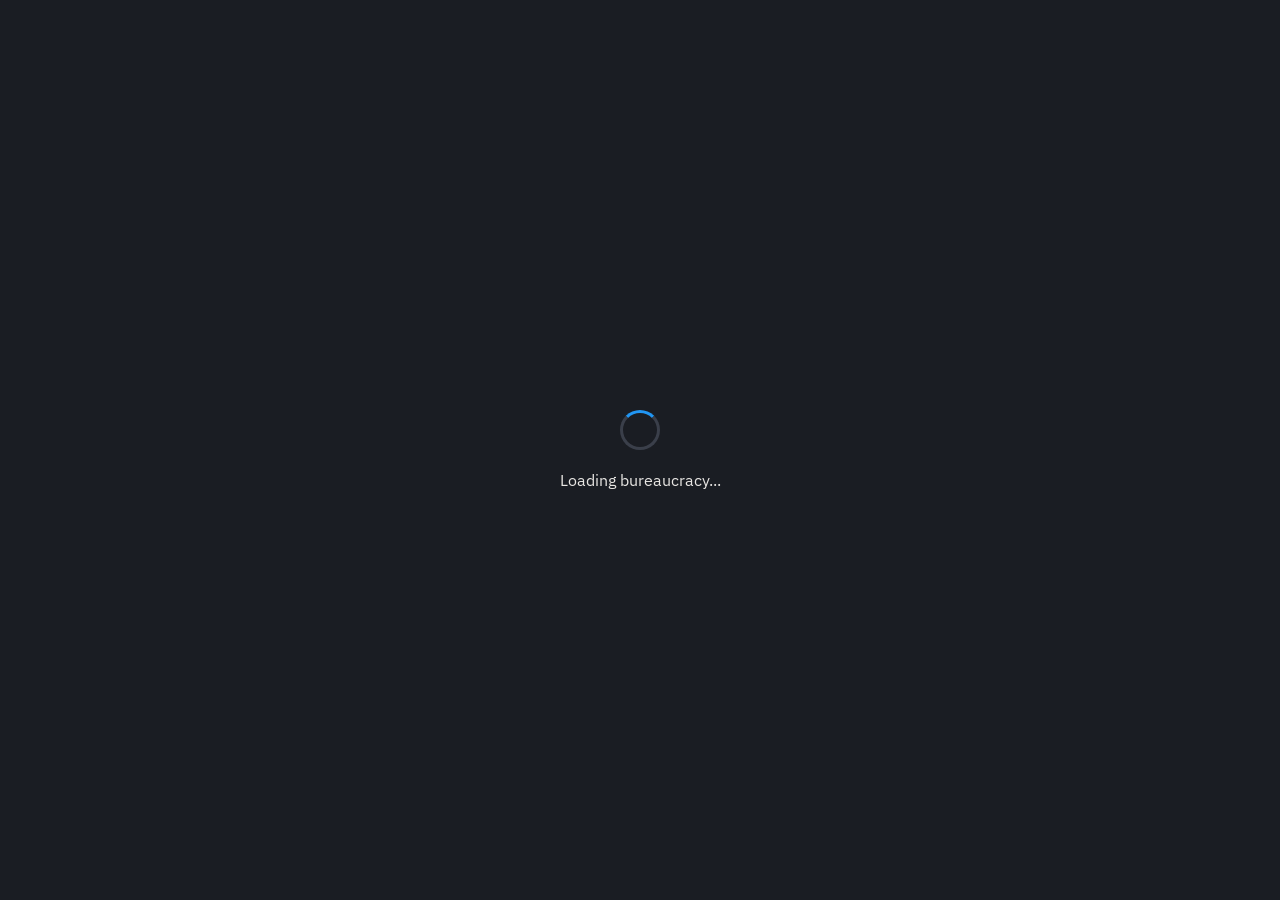
==== index.html @ ba2dfec3 "Implement playable Red Tape Simulator prototype from GDD Build the complete Early Game (DMV Frontlin" ====
<!DOCTYPE html>
<html lang="en">
<head>
  <meta charset="UTF-8">
  <meta name="viewport" content="width=device-width, initial-scale=1.0">
  <title>Red Tape Simulator - Quirky Bureaucracy Simulator</title>
  <link rel="stylesheet" href="css/styles.css">
  <link rel="icon" href="data:image/svg+xml,<svg xmlns='http://www.w3.org/2000/svg' viewBox='0 0 100 100'><text y='.9em' font-size='90'>&#128203;</text></svg>">
</head>
<body>

  <!-- LOADING SCREEN -->
  <div id="loading-screen">
    <div class="loading-spinner"></div>
    <p>Loading bureaucracy...</p>
  </div>

  <!-- MENU SCREEN -->
  <div id="menu-screen" class="hidden">
    <div class="menu-container">
      <h1 class="game-title">RED TAPE<br>SIMULATOR</h1>
      <p class="game-subtitle">A Quirky Bureaucracy Simulator</p>
      <div class="menu-buttons">
        <button id="start-shift-btn" class="btn btn-primary">Start First Shift</button>
        <button id="new-game-btn" class="btn">New Game</button>
      </div>
      <div id="menu-stats" class="hidden"></div>
    </div>
  </div>

  <!-- SHIFT START SCREEN -->
  <div id="shift-start-screen" class="hidden">
    <div style="max-width: 500px; width: 100%;">
      <div id="shift-start-content"></div>
      <button id="begin-shift-btn" class="btn btn-primary">Begin Shift</button>
    </div>
  </div>

  <!-- MAIN GAME SCREEN -->
  <div id="game-screen" class="hidden">
    <!-- HUD -->
    <div class="game-hud">
      <div class="hud-left">
        <div class="hud-item">
          <span class="label">Time</span>
          <span class="value" id="clock-display">8:00 AM</span>
        </div>
        <div class="hud-item">
          <span class="label">Queue</span>
          <span class="value" id="queue-counter">0/0</span>
        </div>
      </div>
      <div class="hud-center">
        <div class="hud-item">
          <span class="label">Shift Progress</span>
          <div class="progress-bar-container">
            <div class="progress-bar-fill" id="shift-progress" style="width: 0%"></div>
          </div>
        </div>
      </div>
      <div class="hud-right">
        <div class="hud-item">
          <span class="label">Money</span>
          <span class="value" id="money-display">$0</span>
        </div>
        <div class="hud-item" id="performance-indicator">
          <span class="label">DMV</span>
          <span class="value">Clerk</span>
        </div>
      </div>
    </div>

    <!-- Main game area -->
    <div class="game-main">
      <!-- Left: Customer -->
      <div id="customer-panel">
        <div id="customer-portrait"></div>
        <div id="customer-name"></div>
        <div id="customer-greeting"></div>
        <div id="customer-info"></div>
        <div id="queue-display"></div>
      </div>

      <!-- Center: Documents -->
      <div id="document-panel">
        <div id="document-tabs"></div>
        <div id="document-content"></div>
      </div>

      <!-- Right: Flags + Decision -->
      <div class="right-panel">
        <div id="flags-panel">
          <h3>Conditions & Flags</h3>
        </div>
        <div id="decision-panel">
          <h3>Your Decision</h3>
          <button id="approve-btn" class="btn btn-success">Approve</button>
          <button id="deny-btn" class="btn btn-danger">Deny (Select Reason)</button>
          <div id="deny-reasons"></div>
          <button id="escalate-btn" class="btn btn-warning">Escalate to Supervisor</button>
        </div>
      </div>
    </div>

    <!-- Result Overlay -->
    <div id="result-overlay" class="hidden">
      <div>
        <div id="result-content"></div>
        <button id="next-customer-btn" class="btn btn-primary">Next Customer</button>
      </div>
    </div>

    <!-- Bribe Overlay -->
    <div id="bribe-overlay" class="hidden">
      <div>
        <div id="bribe-content"></div>
        <div class="bribe-buttons">
          <button id="accept-bribe-btn" class="btn btn-warning">Accept Bribe</button>
          <button id="decline-bribe-btn" class="btn btn-success">Decline</button>
        </div>
      </div>
    </div>
  </div>

  <!-- EVENT BANNER -->
  <div id="event-banner" class="hidden">
    <span id="event-text"></span>
  </div>

  <!-- REVIEW SCREEN -->
  <div id="review-screen" class="hidden">
    <div style="max-width: 600px; width: 100%;">
      <div id="review-content"></div>
      <button id="continue-btn" class="btn btn-primary">Continue</button>
    </div>
  </div>

  <!-- NOTIFICATION AREA -->
  <div id="notification-area"></div>

  <!-- GAME SCRIPTS -->
  <script type="module">
    import { Game } from './js/game.js';
    import { UIRenderer } from './js/ui/renderer.js';

    const game = new Game();
    const ui = new UIRenderer(game);

    async function start() {
      try {
        await game.init();
        ui.init();
      } catch (err) {
        console.error('Failed to initialize game:', err);
        document.getElementById('loading-screen').innerHTML =
          `<p style="color:#f44336">Failed to load game: ${err.message}</p>`;
      }
    }

    start();
  </script>
</body>
</html>
---- css/styles.css ----
/* ============================================
   RED TAPE SIMULATOR - Game Styles
   Bureaucratic government office aesthetic
   ============================================ */

@import url('https://fonts.googleapis.com/css2?family=IBM+Plex+Mono:wght@400;500;600;700&family=IBM+Plex+Sans:wght@400;500;600;700&display=swap');

:root {
  /* Government office palette */
  --bg-primary: #1a1d23;
  --bg-secondary: #22262e;
  --bg-tertiary: #2a2f38;
  --bg-card: #2e333d;
  --bg-paper: #f5f0e8;
  --bg-paper-dark: #e8e0d0;

  --text-primary: #e8e6e3;
  --text-secondary: #a0a0a0;
  --text-dark: #2c2c2c;
  --text-muted: #666;

  --accent-green: #4CAF50;
  --accent-red: #f44336;
  --accent-yellow: #FF9800;
  --accent-blue: #2196F3;
  --accent-purple: #9C27B0;
  --accent-gold: #FFD700;

  --border: #3a3f4a;
  --border-light: #4a4f5a;

  --shadow: 0 2px 8px rgba(0, 0, 0, 0.3);
  --shadow-lg: 0 4px 16px rgba(0, 0, 0, 0.4);

  --radius: 6px;
  --radius-lg: 12px;
}

* {
  margin: 0;
  padding: 0;
  box-sizing: border-box;
}

body {
  font-family: 'IBM Plex Sans', -apple-system, sans-serif;
  background: var(--bg-primary);
  color: var(--text-primary);
  min-height: 100vh;
  overflow-x: hidden;
}

.hidden { display: none !important; }

/* ============================================
   LOADING SCREEN
   ============================================ */
#loading-screen {
  display: flex;
  align-items: center;
  justify-content: center;
  height: 100vh;
  flex-direction: column;
  gap: 20px;
}

.loading-spinner {
  width: 40px;
  height: 40px;
  border: 3px solid var(--border);
  border-top-color: var(--accent-blue);
  border-radius: 50%;
  animation: spin 0.8s linear infinite;
}

@keyframes spin { to { transform: rotate(360deg); } }

/* ============================================
   MENU SCREEN
   ============================================ */
#menu-screen {
  display: flex;
  align-items: center;
  justify-content: center;
  min-height: 100vh;
  padding: 20px;
}

.menu-container {
  text-align: center;
  max-width: 600px;
  width: 100%;
}

.game-title {
  font-family: 'IBM Plex Mono', monospace;
  font-size: 3rem;
  font-weight: 700;
  color: var(--accent-gold);
  margin-bottom: 0.5rem;
  text-shadow: 2px 2px 4px rgba(0,0,0,0.5);
  letter-spacing: -1px;
}

.game-subtitle {
  color: var(--text-secondary);
  font-size: 1.1rem;
  margin-bottom: 2rem;
}

.menu-buttons {
  display: flex;
  flex-direction: column;
  gap: 12px;
  max-width: 300px;
  margin: 0 auto 2rem;
}

.btn {
  padding: 14px 28px;
  border: 2px solid var(--border-light);
  border-radius: var(--radius);
  background: var(--bg-tertiary);
  color: var(--text-primary);
  font-family: 'IBM Plex Mono', monospace;
  font-size: 1rem;
  font-weight: 600;
  cursor: pointer;
  transition: all 0.15s ease;
  text-transform: uppercase;
  letter-spacing: 1px;
}

.btn:hover {
  background: var(--bg-card);
  border-color: var(--accent-blue);
  transform: translateY(-1px);
}

.btn-primary {
  background: var(--accent-blue);
  border-color: var(--accent-blue);
  color: white;
}

.btn-primary:hover {
  background: #1976D2;
}

.btn-danger {
  background: var(--accent-red);
  border-color: var(--accent-red);
  color: white;
}

.btn-success {
  background: var(--accent-green);
  border-color: var(--accent-green);
  color: white;
}

.btn-warning {
  background: var(--accent-yellow);
  border-color: var(--accent-yellow);
  color: var(--text-dark);
}

.btn-sm {
  padding: 8px 16px;
  font-size: 0.8rem;
}

.stat-grid {
  display: grid;
  grid-template-columns: repeat(auto-fit, minmax(140px, 1fr));
  gap: 12px;
  text-align: left;
}

.stat-item {
  background: var(--bg-tertiary);
  padding: 12px;
  border-radius: var(--radius);
  border: 1px solid var(--border);
}

.stat-label {
  display: block;
  font-size: 0.75rem;
  color: var(--text-secondary);
  text-transform: uppercase;
  letter-spacing: 1px;
}

.stat-value {
  display: block;
  font-size: 1.3rem;
  font-weight: 700;
  font-family: 'IBM Plex Mono', monospace;
  margin-top: 4px;
}

#menu-stats {
  margin-top: 2rem;
}

/* ============================================
   SHIFT START SCREEN
   ============================================ */
#shift-start-screen {
  display: flex;
  align-items: center;
  justify-content: center;
  min-height: 100vh;
  padding: 20px;
}

.shift-briefing {
  max-width: 500px;
  width: 100%;
  text-align: left;
}

.shift-briefing h2 {
  font-family: 'IBM Plex Mono', monospace;
  font-size: 2rem;
  color: var(--accent-gold);
  margin-bottom: 1.5rem;
  text-align: center;
}

.briefing-details {
  background: var(--bg-card);
  padding: 20px;
  border-radius: var(--radius);
  border: 1px solid var(--border);
  margin-bottom: 1.5rem;
}

.briefing-details p {
  margin-bottom: 8px;
  font-size: 1rem;
}

.supervisor-type {
  font-style: italic;
  color: var(--text-secondary);
  font-size: 0.9rem !important;
}

.shift-tips {
  background: var(--bg-tertiary);
  padding: 16px 20px;
  border-radius: var(--radius);
  border-left: 3px solid var(--accent-yellow);
  margin-bottom: 1.5rem;
}

.shift-tips h3 {
  font-size: 0.9rem;
  color: var(--accent-yellow);
  margin-bottom: 8px;
}

.shift-tips ul {
  padding-left: 20px;
  font-size: 0.9rem;
  color: var(--text-secondary);
}

.shift-tips li { margin-bottom: 4px; }

#begin-shift-btn {
  width: 100%;
  font-size: 1.1rem;
  padding: 16px;
}

/* ============================================
   GAME SCREEN - MAIN LAYOUT
   ============================================ */
#game-screen {
  display: grid;
  grid-template-rows: auto 1fr;
  min-height: 100vh;
}

/* HUD */
.game-hud {
  display: flex;
  align-items: center;
  justify-content: space-between;
  padding: 10px 20px;
  background: var(--bg-secondary);
  border-bottom: 2px solid var(--border);
  position: sticky;
  top: 0;
  z-index: 100;
}

.hud-left, .hud-center, .hud-right {
  display: flex;
  align-items: center;
  gap: 16px;
}

.hud-item {
  font-family: 'IBM Plex Mono', monospace;
  font-size: 0.85rem;
}

.hud-item .label {
  color: var(--text-secondary);
  font-size: 0.7rem;
  text-transform: uppercase;
  letter-spacing: 1px;
}

.hud-item .value {
  font-weight: 700;
  font-size: 1rem;
}

.progress-bar-container {
  width: 200px;
  height: 8px;
  background: var(--bg-tertiary);
  border-radius: 4px;
  overflow: hidden;
}

.progress-bar-fill {
  height: 100%;
  background: linear-gradient(90deg, var(--accent-blue), var(--accent-green));
  transition: width 0.5s ease;
}

/* Main game area */
.game-main {
  display: grid;
  grid-template-columns: 350px 1fr 280px;
  gap: 0;
  height: calc(100vh - 52px);
  overflow: hidden;
}

/* ============================================
   LEFT PANEL - CUSTOMER
   ============================================ */
#customer-panel {
  background: var(--bg-secondary);
  border-right: 1px solid var(--border);
  padding: 20px;
  overflow-y: auto;
}

/* Pixel portrait */
.pixel-portrait {
  width: 120px;
  height: 140px;
  margin: 0 auto 16px;
  position: relative;
  image-rendering: pixelated;
}

.portrait-body {
  position: absolute;
  bottom: 0;
  left: 50%;
  transform: translateX(-50%);
  width: 70px;
  height: 50px;
  background: var(--accent-blue);
  border-radius: 8px 8px 0 0;
}

.portrait-head {
  position: absolute;
  bottom: 45px;
  left: 50%;
  transform: translateX(-50%);
  width: 50px;
  height: 55px;
  background: var(--skin-color, #FFDAB9);
  border-radius: 10px;
}

.portrait-hair {
  position: absolute;
  bottom: 80px;
  left: 50%;
  transform: translateX(-50%);
  background: var(--hair-color, #6B4226);
}

.portrait-hair-short { width: 52px; height: 20px; border-radius: 10px 10px 0 0; }
.portrait-hair-long { width: 56px; height: 35px; border-radius: 10px 10px 2px 2px; }
.portrait-hair-buzz { width: 50px; height: 12px; border-radius: 8px 8px 0 0; }
.portrait-hair-curly { width: 58px; height: 28px; border-radius: 14px; }
.portrait-hair-bald { width: 0; height: 0; }
.portrait-hair-ponytail {
  width: 52px; height: 20px; border-radius: 10px 10px 0 0;
}
.portrait-hair-ponytail::after {
  content: '';
  position: absolute;
  right: -8px;
  top: 10px;
  width: 12px;
  height: 30px;
  background: inherit;
  border-radius: 0 0 6px 6px;
}
.portrait-hair-mohawk { width: 16px; height: 30px; border-radius: 4px; }
.portrait-hair-braids {
  width: 56px; height: 20px; border-radius: 10px 10px 0 0;
}

.portrait-eyes {
  position: absolute;
  bottom: 68px;
  left: 50%;
  transform: translateX(-50%);
  width: 30px;
  height: 6px;
  display: flex;
  gap: 10px;
}

.portrait-eyes::before, .portrait-eyes::after {
  content: '';
  width: 8px;
  height: 8px;
  background: #2c2c2c;
  border-radius: 50%;
}

.portrait-glasses {
  position: absolute;
  bottom: 65px;
  left: 50%;
  transform: translateX(-50%);
  width: 40px;
  height: 14px;
  border: 2px solid #555;
  border-radius: 4px;
}

.portrait-hat {
  position: absolute;
  bottom: 95px;
  left: 50%;
  transform: translateX(-50%);
  width: 60px;
  height: 12px;
  background: #444;
  border-radius: 2px;
}

.portrait-hat::after {
  content: '';
  position: absolute;
  bottom: 100%;
  left: 50%;
  transform: translateX(-50%);
  width: 36px;
  height: 18px;
  background: #444;
  border-radius: 6px 6px 0 0;
}

.portrait-facial-hair {
  position: absolute;
  bottom: 52px;
  left: 50%;
  transform: translateX(-50%);
}

.portrait-fh-stubble { width: 24px; height: 8px; background: var(--hair-color); opacity: 0.3; border-radius: 2px; }
.portrait-fh-beard { width: 30px; height: 18px; background: var(--hair-color); border-radius: 0 0 10px 10px; }
.portrait-fh-mustache { width: 24px; height: 6px; background: var(--hair-color); border-radius: 0 0 4px 4px; bottom: 60px; }
.portrait-fh-goatee { width: 16px; height: 14px; background: var(--hair-color); border-radius: 0 0 8px 8px; }

#customer-name {
  text-align: center;
  margin-bottom: 12px;
}

#customer-name .name {
  display: block;
  font-size: 1.2rem;
  font-weight: 700;
  font-family: 'IBM Plex Mono', monospace;
}

.archetype-badge {
  display: inline-block;
  padding: 2px 10px;
  border-radius: 12px;
  font-size: 0.7rem;
  text-transform: uppercase;
  letter-spacing: 1px;
  background: var(--bg-tertiary);
  border: 1px solid var(--border);
  margin-top: 4px;
}

.archetype-badge.karen { background: #f44336; color: white; }
.archetype-badge.shady_applicant { background: #9C27B0; color: white; }
.archetype-badge.teen_driver { background: #2196F3; color: white; }
.archetype-badge.elderly_driver { background: #607D8B; color: white; }
.archetype-badge.overprepared { background: #4CAF50; color: white; }
.archetype-badge.charming_manipulator { background: #E91E63; color: white; }
.archetype-badge.conspiracy_theorist { background: #795548; color: white; }

.speech-bubble {
  background: var(--bg-card);
  border-radius: var(--radius);
  padding: 12px 16px;
  margin-bottom: 16px;
  position: relative;
  border: 1px solid var(--border);
  font-style: italic;
  color: var(--text-secondary);
  line-height: 1.4;
}

.info-grid {
  display: flex;
  flex-direction: column;
  gap: 8px;
}

.info-item {
  display: flex;
  justify-content: space-between;
  font-size: 0.85rem;
  padding: 4px 0;
  border-bottom: 1px solid var(--border);
}

.info-item .label {
  color: var(--text-secondary);
  text-transform: uppercase;
  font-size: 0.75rem;
  letter-spacing: 0.5px;
}

.info-item .value.highlight {
  color: var(--accent-gold);
  font-weight: 600;
}

.info-item.returning {
  color: var(--accent-yellow);
  font-weight: 600;
  border-bottom: none;
  padding-top: 8px;
}

.patience-bar {
  display: inline-block;
  width: 80px;
  height: 10px;
  background: var(--bg-primary);
  border-radius: 5px;
  overflow: hidden;
  vertical-align: middle;
}

.patience-fill {
  height: 100%;
  border-radius: 5px;
  transition: width 0.3s ease;
}

/* Queue display */
#queue-display {
  margin-top: 16px;
  padding-top: 16px;
  border-top: 1px solid var(--border);
}

/* ============================================
   CENTER PANEL - DOCUMENTS
   ============================================ */
#document-panel {
  background: var(--bg-primary);
  display: flex;
  flex-direction: column;
  overflow: hidden;
}

#document-tabs {
  display: flex;
  gap: 2px;
  padding: 8px 12px;
  background: var(--bg-secondary);
  border-bottom: 2px solid var(--border);
  overflow-x: auto;
  flex-shrink: 0;
}

.doc-tab {
  padding: 8px 14px;
  background: var(--bg-tertiary);
  border: 1px solid var(--border);
  border-radius: var(--radius) var(--radius) 0 0;
  color: var(--text-secondary);
  font-family: 'IBM Plex Mono', monospace;
  font-size: 0.75rem;
  cursor: pointer;
  transition: all 0.15s;
  white-space: nowrap;
  display: flex;
  align-items: center;
  gap: 6px;
}

.doc-tab:hover { background: var(--bg-card); color: var(--text-primary); }

.doc-tab.active {
  background: var(--bg-primary);
  color: var(--text-primary);
  border-bottom-color: var(--bg-primary);
  font-weight: 600;
}

.doc-tab.has-issue {
  border-top: 2px solid var(--accent-yellow);
}

.tab-icon { font-size: 0.9rem; }

#document-content {
  flex: 1;
  overflow-y: auto;
  padding: 20px;
}

/* Document detail styles */
.doc-detail {
  background: var(--bg-paper);
  color: var(--text-dark);
  border-radius: var(--radius);
  padding: 20px;
  box-shadow: var(--shadow);
  font-family: 'IBM Plex Mono', monospace;
  font-size: 0.85rem;
}

.doc-header {
  display: flex;
  justify-content: space-between;
  align-items: center;
  margin-bottom: 16px;
  padding-bottom: 12px;
  border-bottom: 2px solid #ddd;
}

.doc-header h4 {
  font-size: 1.1rem;
}

.doc-status {
  padding: 4px 12px;
  border-radius: 4px;
  font-size: 0.75rem;
  font-weight: 700;
  text-transform: uppercase;
  letter-spacing: 1px;
}

.status-valid { background: #c8e6c9; color: #2e7d32; }
.status-expired { background: #ffccbc; color: #bf360c; }
.status-forged { background: #f8bbd0; color: #880e4f; }
.status-issue { background: #fff9c4; color: #f57f17; }

.doc-fields {
  display: flex;
  flex-direction: column;
  gap: 8px;
}

.doc-field {
  display: flex;
  justify-content: space-between;
  align-items: center;
  padding: 6px 0;
  border-bottom: 1px dashed #ccc;
}

.field-label {
  font-weight: 600;
  color: #555;
  min-width: 120px;
}

.field-value {
  text-align: right;
  flex: 1;
}

.field-error {
  background: #fff3e0;
  padding: 6px 8px;
  border-radius: 3px;
  border-left: 3px solid var(--accent-yellow);
}

.error-indicator {
  color: var(--accent-red);
  font-size: 1.1rem;
  margin-left: 8px;
}

.forgery-hints {
  margin-top: 16px;
  padding: 12px;
  background: #fce4ec;
  border-radius: var(--radius);
  border: 1px dashed #e91e63;
}

.forgery-hints h5 {
  color: #880e4f;
  margin-bottom: 8px;
}

.forgery-hint {
  color: #c62828;
  font-size: 0.8rem;
  margin-bottom: 4px;
}

.doc-missing {
  text-align: center;
  padding: 40px 20px;
  color: var(--accent-red);
  font-family: 'IBM Plex Mono', monospace;
  font-size: 1.2rem;
  font-weight: 700;
}

.missing-stamp {
  font-size: 2rem;
  color: var(--accent-red);
  border: 4px solid var(--accent-red);
  display: inline-block;
  padding: 10px 20px;
  transform: rotate(-5deg);
  margin-bottom: 12px;
  opacity: 0.8;
}

.system-records {
  background: var(--bg-card);
  color: var(--text-primary);
  padding: 20px;
  border-radius: var(--radius);
}

.system-records h4 {
  font-family: 'IBM Plex Mono', monospace;
  margin-bottom: 12px;
  color: var(--accent-blue);
}

.record-grid {
  display: flex;
  flex-direction: column;
  gap: 6px;
  margin-bottom: 16px;
}

.record-grid .label {
  color: var(--text-secondary);
  font-size: 0.8rem;
}

.system-flags h4 {
  color: var(--accent-yellow);
  margin-bottom: 8px;
}

.flag-item {
  display: flex;
  align-items: center;
  gap: 10px;
  padding: 8px 12px;
  margin-bottom: 6px;
  border-radius: var(--radius);
  font-size: 0.8rem;
}

.flag-item.flag-high { background: rgba(244, 67, 54, 0.15); border-left: 3px solid var(--accent-red); }
.flag-item.flag-med { background: rgba(255, 152, 0, 0.15); border-left: 3px solid var(--accent-yellow); }
.flag-item.flag-low { background: rgba(33, 150, 243, 0.15); border-left: 3px solid var(--accent-blue); }

.flag-icon { font-weight: 700; }
.flag-id { font-weight: 600; font-family: 'IBM Plex Mono', monospace; }
.flag-detail { color: var(--text-secondary); font-size: 0.75rem; }

.no-flags { color: var(--text-secondary); font-style: italic; padding: 12px; }

/* ============================================
   RIGHT PANEL - FLAGS + DECISION
   ============================================ */
.right-panel {
  background: var(--bg-secondary);
  border-left: 1px solid var(--border);
  display: flex;
  flex-direction: column;
  overflow-y: auto;
}

#flags-panel {
  padding: 16px;
  border-bottom: 1px solid var(--border);
  flex-shrink: 0;
}

#flags-panel h3 {
  font-size: 0.85rem;
  color: var(--text-secondary);
  text-transform: uppercase;
  letter-spacing: 1px;
  margin-bottom: 12px;
}

.condition-item {
  display: flex;
  gap: 10px;
  padding: 10px;
  margin-bottom: 8px;
  border-radius: var(--radius);
  font-size: 0.8rem;
}

.condition-item.condition-high { background: rgba(244, 67, 54, 0.1); border: 1px solid rgba(244, 67, 54, 0.3); }
.condition-item.condition-med { background: rgba(255, 152, 0, 0.1); border: 1px solid rgba(255, 152, 0, 0.3); }
.condition-item.condition-low { background: rgba(33, 150, 243, 0.1); border: 1px solid rgba(33, 150, 243, 0.3); }

.condition-icon { font-size: 1.2rem; }
.condition-detail strong { display: block; margin-bottom: 4px; }
.condition-detail p { color: var(--text-secondary); font-size: 0.75rem; }

.blocks-badge {
  display: inline-block;
  background: var(--accent-red);
  color: white;
  padding: 2px 8px;
  border-radius: 3px;
  font-size: 0.65rem;
  font-weight: 700;
  margin-top: 4px;
}

/* Decision panel */
#decision-panel {
  padding: 16px;
  flex: 1;
  display: flex;
  flex-direction: column;
  justify-content: flex-end;
  gap: 8px;
}

#decision-panel h3 {
  font-size: 0.85rem;
  color: var(--text-secondary);
  text-transform: uppercase;
  letter-spacing: 1px;
  margin-bottom: 8px;
}

#approve-btn {
  width: 100%;
  background: var(--accent-green);
  border-color: var(--accent-green);
  color: white;
  font-size: 1rem;
  padding: 14px;
}

#approve-btn:hover { background: #388E3C; }

#deny-btn {
  width: 100%;
  background: var(--accent-red);
  border-color: var(--accent-red);
  color: white;
}

#deny-btn:hover { background: #D32F2F; }

#escalate-btn {
  width: 100%;
  background: var(--accent-yellow);
  border-color: var(--accent-yellow);
  color: var(--text-dark);
}

#escalate-btn:hover { background: #F57C00; }

#deny-reasons {
  display: none;
  flex-direction: column;
  gap: 4px;
  margin-top: 4px;
  padding: 8px;
  background: var(--bg-tertiary);
  border-radius: var(--radius);
  border: 1px solid var(--border);
}

#deny-reasons.expanded { display: flex; }

.deny-reason-btn {
  padding: 8px 12px;
  background: var(--bg-card);
  border: 1px solid var(--border);
  border-radius: 4px;
  color: var(--text-primary);
  font-size: 0.75rem;
  font-family: 'IBM Plex Mono', monospace;
  cursor: pointer;
  text-align: left;
  transition: all 0.1s;
}

.deny-reason-btn:hover {
  background: var(--accent-red);
  color: white;
  border-color: var(--accent-red);
}

/* ============================================
   OVERLAYS
   ============================================ */
#result-overlay, #bribe-overlay {
  position: fixed;
  top: 0;
  left: 0;
  right: 0;
  bottom: 0;
  background: rgba(0, 0, 0, 0.75);
  display: flex;
  align-items: center;
  justify-content: center;
  z-index: 200;
  padding: 20px;
}

#result-overlay.hidden, #bribe-overlay.hidden { display: none; }

.result-card, .bribe-card {
  background: var(--bg-card);
  border-radius: var(--radius-lg);
  padding: 30px;
  max-width: 450px;
  width: 100%;
  text-align: center;
  box-shadow: var(--shadow-lg);
}

.result-icon {
  font-size: 3rem;
  margin-bottom: 12px;
}

.result-card.correct .result-icon { color: var(--accent-green); }
.result-card.incorrect .result-icon { color: var(--accent-red); }

.result-action {
  font-size: 1.1rem;
  margin-bottom: 12px;
}

.result-sentiment {
  margin-bottom: 12px;
}

.sentiment-value {
  font-weight: 700;
  text-transform: uppercase;
  padding: 2px 10px;
  border-radius: 4px;
}

.sentiment-happy { color: var(--accent-green); }
.sentiment-neutral { color: var(--accent-blue); }
.sentiment-annoyed { color: var(--accent-yellow); }
.sentiment-angry { color: var(--accent-red); }
.sentiment-insulted { color: var(--accent-purple); }

.reaction-bubble {
  background: var(--bg-tertiary);
  border-radius: var(--radius);
  padding: 12px 16px;
  margin: 16px 0;
  font-style: italic;
  color: var(--text-secondary);
}

.correct-action {
  background: rgba(244, 67, 54, 0.1);
  border: 1px solid rgba(244, 67, 54, 0.3);
  border-radius: var(--radius);
  padding: 12px;
  margin: 12px 0;
  text-align: left;
  font-size: 0.85rem;
}

.correct-action p { color: var(--text-secondary); margin-top: 4px; }

.result-meta {
  display: flex;
  justify-content: space-between;
  font-size: 0.8rem;
  color: var(--text-secondary);
  margin-top: 16px;
  padding-top: 12px;
  border-top: 1px solid var(--border);
}

.bribe-result {
  font-weight: 700;
  padding: 4px 12px;
  border-radius: 4px;
  margin-bottom: 12px;
  display: inline-block;
}

.bribe-accepted { background: rgba(255, 152, 0, 0.2); color: var(--accent-yellow); }
.bribe-declined { background: rgba(76, 175, 80, 0.2); color: var(--accent-green); }

/* Bribe overlay */
.bribe-icon { font-size: 3rem; margin-bottom: 12px; }
.bribe-dialogue { font-style: italic; color: var(--text-secondary); margin-bottom: 12px; }
.bribe-amount { font-size: 1.5rem; font-weight: 700; color: var(--accent-gold); margin-bottom: 12px; }
.bribe-warning { font-size: 0.8rem; color: var(--accent-red); margin-bottom: 20px; }

.bribe-buttons {
  display: flex;
  gap: 12px;
}

.bribe-buttons .btn { flex: 1; }

#next-customer-btn {
  width: 100%;
  margin-top: 16px;
}

/* ============================================
   EVENT BANNER
   ============================================ */
#event-banner {
  position: fixed;
  top: 60px;
  left: 50%;
  transform: translateX(-50%);
  background: var(--accent-yellow);
  color: var(--text-dark);
  padding: 12px 24px;
  border-radius: var(--radius);
  z-index: 300;
  box-shadow: var(--shadow-lg);
  font-family: 'IBM Plex Mono', monospace;
  font-size: 0.9rem;
  max-width: 600px;
  text-align: center;
}

#event-banner.hidden { display: none; }

.animate-in {
  animation: slideDown 0.3s ease-out;
}

@keyframes slideDown {
  from { transform: translateX(-50%) translateY(-100%); opacity: 0; }
  to { transform: translateX(-50%) translateY(0); opacity: 1; }
}

/* ============================================
   REVIEW SCREEN
   ============================================ */
#review-screen {
  display: flex;
  align-items: center;
  justify-content: center;
  min-height: 100vh;
  padding: 20px;
}

.review-card {
  max-width: 600px;
  width: 100%;
  text-align: center;
}

.review-card h2 {
  font-family: 'IBM Plex Mono', monospace;
  font-size: 1.8rem;
  color: var(--accent-gold);
  margin-bottom: 1.5rem;
}

.score-display {
  display: flex;
  align-items: center;
  justify-content: center;
  gap: 16px;
  margin-bottom: 2rem;
}

.score-grade {
  font-family: 'IBM Plex Mono', monospace;
  font-size: 4rem;
  font-weight: 700;
  text-shadow: 0 0 20px currentColor;
}

.score-number {
  font-family: 'IBM Plex Mono', monospace;
  font-size: 2rem;
  color: var(--text-secondary);
}

.supervisor-comment {
  display: flex;
  align-items: flex-start;
  gap: 12px;
  text-align: left;
  background: var(--bg-card);
  border-radius: var(--radius);
  padding: 16px;
  margin-bottom: 1.5rem;
}

.supervisor-avatar {
  font-size: 2rem;
  flex-shrink: 0;
}

.comment-bubble p.commenter {
  font-weight: 600;
  color: var(--accent-blue);
  font-size: 0.85rem;
  margin-bottom: 4px;
}

.comment-bubble p:last-child {
  color: var(--text-secondary);
  font-style: italic;
}

.review-details, .shift-stats, .consequences-section, .career-stats, .events-section, .achievements-section {
  text-align: left;
  margin-bottom: 1.5rem;
}

.review-details h3, .shift-stats h3, .consequences-section h3, .career-stats h3, .events-section h3, .achievements-section h3 {
  font-size: 0.85rem;
  color: var(--text-secondary);
  text-transform: uppercase;
  letter-spacing: 1px;
  margin-bottom: 12px;
}

.detail-grid {
  display: flex;
  flex-direction: column;
  gap: 6px;
}

.detail-item {
  padding: 8px 12px;
  background: var(--bg-tertiary);
  border-radius: 4px;
  font-size: 0.85rem;
  font-family: 'IBM Plex Mono', monospace;
}

.consequence {
  padding: 10px;
  background: var(--bg-tertiary);
  border-radius: var(--radius);
  margin-bottom: 8px;
  font-size: 0.85rem;
  border-left: 3px solid var(--accent-yellow);
}

.event-item {
  padding: 10px;
  background: var(--bg-tertiary);
  border-radius: var(--radius);
  margin-bottom: 8px;
}

.event-time {
  font-family: 'IBM Plex Mono', monospace;
  font-size: 0.75rem;
  color: var(--text-secondary);
}

.event-name {
  font-weight: 600;
  margin-left: 8px;
}

.event-item p {
  font-size: 0.8rem;
  color: var(--text-secondary);
  margin-top: 4px;
}

.achievement-item {
  display: flex;
  align-items: center;
  gap: 10px;
  padding: 12px;
  background: rgba(255, 215, 0, 0.1);
  border: 1px solid rgba(255, 215, 0, 0.3);
  border-radius: var(--radius);
  margin-bottom: 8px;
}

.achievement-icon { font-size: 1.5rem; }
.achievement-name { font-weight: 600; color: var(--accent-gold); }

#continue-btn {
  width: 100%;
  font-size: 1.1rem;
  padding: 16px;
  margin-top: 1rem;
}

/* ============================================
   NOTIFICATIONS
   ============================================ */
#notification-area {
  position: fixed;
  top: 60px;
  right: 20px;
  z-index: 250;
  display: flex;
  flex-direction: column;
  gap: 8px;
}

.notification {
  padding: 12px 20px;
  border-radius: var(--radius);
  font-size: 0.85rem;
  box-shadow: var(--shadow);
  animation: fadeIn 0.3s ease;
}

.notification-info { background: var(--accent-blue); color: white; }
.notification-success { background: var(--accent-green); color: white; }
.notification-warning { background: var(--accent-yellow); color: var(--text-dark); }
.notification-error { background: var(--accent-red); color: white; }

@keyframes fadeIn {
  from { opacity: 0; transform: translateX(20px); }
  to { opacity: 1; transform: translateX(0); }
}

/* ============================================
   RESPONSIVE
   ============================================ */
@media (max-width: 1200px) {
  .game-main {
    grid-template-columns: 280px 1fr 240px;
  }
}

@media (max-width: 900px) {
  .game-main {
    grid-template-columns: 1fr;
    grid-template-rows: auto auto auto;
    height: auto;
    overflow-y: auto;
  }

  #customer-panel {
    border-right: none;
    border-bottom: 1px solid var(--border);
  }

  .right-panel {
    border-left: none;
    border-top: 1px solid var(--border);
  }

  .game-title { font-size: 2rem; }
}

/* ============================================
   SCROLLBAR
   ============================================ */
::-webkit-scrollbar { width: 8px; }
::-webkit-scrollbar-track { background: var(--bg-primary); }
::-webkit-scrollbar-thumb { background: var(--border-light); border-radius: 4px; }
::-webkit-scrollbar-thumb:hover { background: var(--text-secondary); }
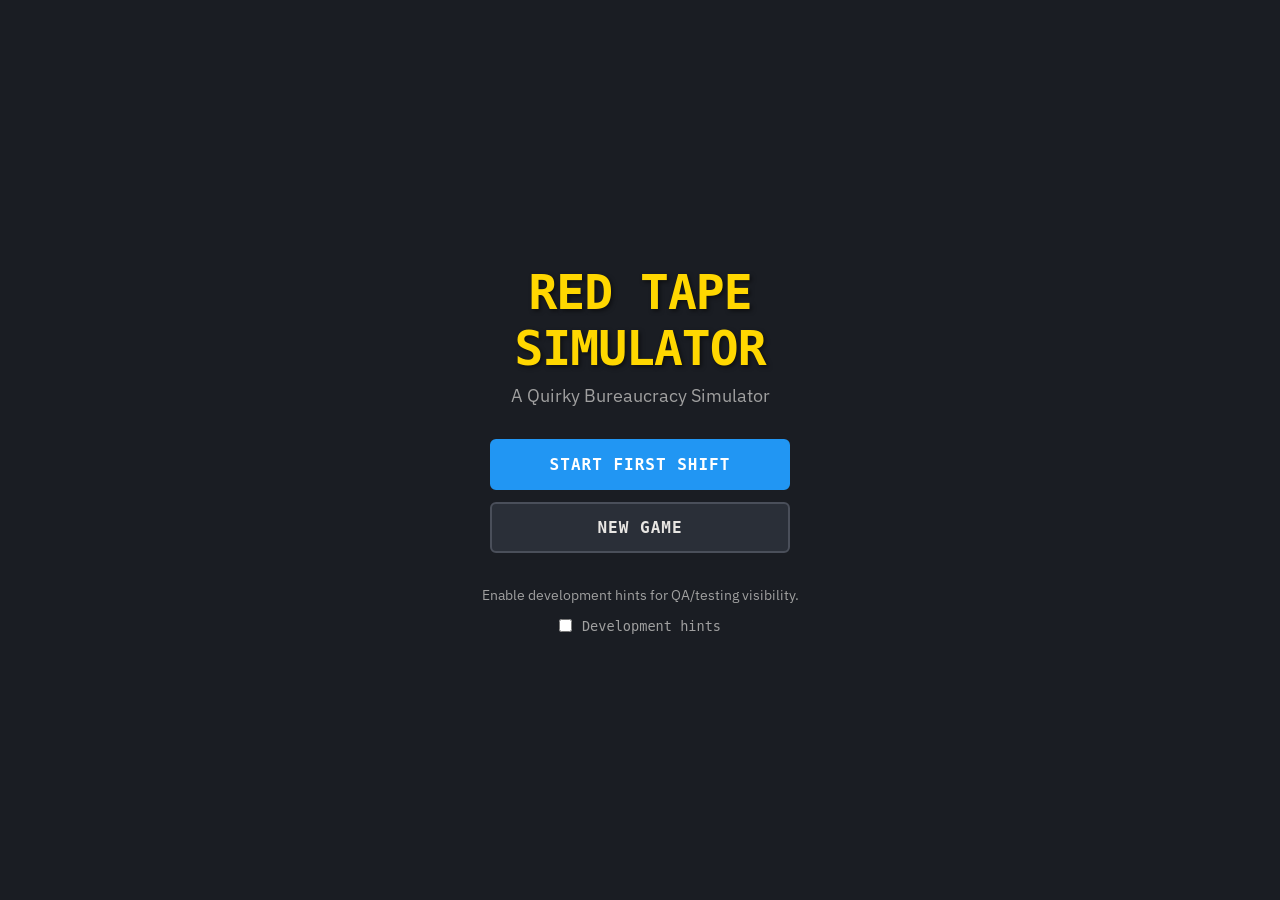
==== commit 7a6867b7: "Implement DMVDeskUI interactions with draggable papers, handbook paging, and stamp workflow" ====
--- a/index.html
+++ b/index.html
@@ -71,7 +71,7 @@
     </div>
 
     <!-- Main game area -->
-    <div class="game-main">
+    <div class="game-main" id="DMVDeskUI">
       <!-- Left: Customer -->
       <div id="customer-panel">
         <div id="customer-portrait"></div>
@@ -100,6 +100,14 @@
           <button id="escalate-btn" class="btn btn-warning">Escalate to Supervisor</button>
         </div>
       </div>
+    </div>
+
+
+
+    <!-- Customer across desk strip -->
+    <div id="customer-desk-strip">
+      <div id="desk-customer-avatar" aria-label="Customer avatar placeholder"></div>
+      <div id="desk-customer-chat"></div>
     </div>
 
     <!-- Result Overlay -->
--- a/css/styles.css
+++ b/css/styles.css
@@ -204,6 +204,26 @@
   margin-top: 2rem;
 }
 
+.menu-note {
+  margin-top: 8px;
+  color: var(--text-secondary);
+  font-size: 0.9rem;
+}
+
+.dev-mode-toggle {
+  display: inline-flex;
+  align-items: center;
+  gap: 10px;
+  margin-top: 14px;
+  font-family: 'IBM Plex Mono', monospace;
+  font-size: 0.85rem;
+  color: var(--text-secondary);
+}
+
+.dev-mode-toggle input {
+  accent-color: var(--accent-blue);
+}
+
 /* ============================================
    SHIFT START SCREEN
    ============================================ */
@@ -338,7 +358,7 @@
 /* Main game area */
 .game-main {
   display: grid;
-  grid-template-columns: 350px 1fr 280px;
+  grid-template-columns: 320px minmax(520px, 1fr) 360px;
   gap: 0;
   height: calc(100vh - 52px);
   overflow: hidden;
@@ -531,31 +551,50 @@
   gap: 8px;
 }
 
-.info-item {
-  display: flex;
-  justify-content: space-between;
-  font-size: 0.85rem;
-  padding: 4px 0;
-  border-bottom: 1px solid var(--border);
-}
-
-.info-item .label {
-  color: var(--text-secondary);
+.mission-card {
+  background: var(--bg-card);
+  border: 1px solid var(--border);
+  border-left: 3px solid var(--accent-gold);
+  border-radius: var(--radius);
+  padding: 10px 12px;
+  font-size: 0.86rem;
+}
+
+.mission-card summary {
+  cursor: pointer;
+  font-size: 0.78rem;
   text-transform: uppercase;
-  font-size: 0.75rem;
-  letter-spacing: 0.5px;
-}
-
-.info-item .value.highlight {
+  letter-spacing: 0.9px;
   color: var(--accent-gold);
-  font-weight: 600;
-}
-
-.info-item.returning {
-  color: var(--accent-yellow);
-  font-weight: 600;
-  border-bottom: none;
-  padding-top: 8px;
+  font-weight: 700;
+}
+
+.mission-body {
+  margin-top: 10px;
+  display: grid;
+  gap: 8px;
+}
+
+.mission-secondary {
+  color: var(--text-secondary);
+  font-style: italic;
+}
+
+.dev-diagnostics {
+  margin-top: 10px;
+  border: 1px dashed var(--border);
+  border-radius: var(--radius);
+  padding: 10px;
+  background: rgba(33, 150, 243, 0.08);
+  font-size: 0.78rem;
+}
+
+.dev-diagnostics h4 {
+  margin-bottom: 6px;
+  text-transform: uppercase;
+  letter-spacing: 0.8px;
+  color: var(--accent-blue);
+  font-size: 0.72rem;
 }
 
 .patience-bar {
@@ -579,6 +618,52 @@
   margin-top: 16px;
   padding-top: 16px;
   border-top: 1px solid var(--border);
+  max-height: 48vh;
+  overflow-y: auto;
+}
+
+
+.terminal-screen {
+  background: #051807;
+  border: 1px solid #14a126;
+  color: #63ff84;
+  box-shadow: inset 0 0 0 1px rgba(99, 255, 132, 0.12), 0 0 22px rgba(20, 161, 38, 0.18);
+  font-family: 'IBM Plex Mono', monospace;
+}
+
+.terminal-screen h4,
+.terminal-screen .label,
+.terminal-screen .no-flags {
+  color: #7eff99;
+}
+
+.record-checkbox-list {
+  display: grid;
+  gap: 6px;
+}
+
+.record-checkbox-item {
+  display: flex;
+  align-items: center;
+  gap: 8px;
+  font-size: 0.76rem;
+  padding: 4px 0;
+}
+
+.record-checkbox-item input {
+  accent-color: #6dff8b;
+}
+
+.record-checkbox-item.is-checked span {
+  text-decoration: line-through;
+  opacity: 0.75;
+}
+
+.dev-only-grid {
+  opacity: 0.7;
+  border: 1px dashed rgba(126, 255, 153, 0.35);
+  padding: 8px;
+  border-radius: 4px;
 }
 
 /* ============================================
@@ -592,45 +677,30 @@
 }
 
 #document-tabs {
-  display: flex;
-  gap: 2px;
-  padding: 8px 12px;
+  padding: 10px 14px;
   background: var(--bg-secondary);
   border-bottom: 2px solid var(--border);
-  overflow-x: auto;
   flex-shrink: 0;
 }
 
-.doc-tab {
-  padding: 8px 14px;
-  background: var(--bg-tertiary);
-  border: 1px solid var(--border);
-  border-radius: var(--radius) var(--radius) 0 0;
-  color: var(--text-secondary);
-  font-family: 'IBM Plex Mono', monospace;
-  font-size: 0.75rem;
-  cursor: pointer;
-  transition: all 0.15s;
-  white-space: nowrap;
-  display: flex;
-  align-items: center;
-  gap: 6px;
-}
-
-.doc-tab:hover { background: var(--bg-card); color: var(--text-primary); }
-
-.doc-tab.active {
-  background: var(--bg-primary);
+.paperwork-header {
+  display: flex;
+  flex-direction: column;
+  gap: 2px;
+}
+
+.paperwork-title {
+  font-family: 'IBM Plex Mono', monospace;
+  text-transform: uppercase;
+  letter-spacing: 1px;
+  font-size: 0.78rem;
   color: var(--text-primary);
-  border-bottom-color: var(--bg-primary);
-  font-weight: 600;
-}
-
-.doc-tab.has-issue {
-  border-top: 2px solid var(--accent-yellow);
-}
-
-.tab-icon { font-size: 0.9rem; }
+}
+
+.paperwork-subtitle {
+  font-size: 0.72rem;
+  color: var(--text-secondary);
+}
 
 #document-content {
   flex: 1;
@@ -638,6 +708,38 @@
   padding: 20px;
 }
 
+
+.paper-stack {
+  display: flex;
+  flex-direction: column;
+  gap: 16px;
+  padding: 8px 6px 18px;
+}
+
+.paper-sheet {
+  position: relative;
+  transform: rotate(var(--sheet-tilt, 0deg));
+  z-index: calc(100 + var(--sheet-layer, 0));
+  transition: transform 0.15s ease, box-shadow 0.15s ease;
+}
+
+.paper-sheet:hover {
+  transform: rotate(0deg) translateY(-2px);
+}
+
+.paper-sheet .doc-detail {
+  box-shadow: 0 10px 18px rgba(0, 0, 0, 0.28);
+  border: 1px solid #d8d8d8;
+}
+
+.paper-stack-empty {
+  background: rgba(255, 255, 255, 0.05);
+  border: 1px dashed var(--border);
+  border-radius: var(--radius);
+  padding: 20px;
+  color: var(--text-secondary);
+}
+
 /* Document detail styles */
 .doc-detail {
   background: var(--bg-paper);
@@ -647,6 +749,88 @@
   box-shadow: var(--shadow);
   font-family: 'IBM Plex Mono', monospace;
   font-size: 0.85rem;
+}
+
+
+.doc-drivers-license {
+  background: linear-gradient(145deg, #d8e5f5, #edf4fb);
+  border: 1px solid #9db2cc;
+}
+
+.license-topbar {
+  display: flex;
+  justify-content: space-between;
+  align-items: center;
+  font-weight: 700;
+  color: #19395a;
+  margin-bottom: 10px;
+}
+
+.license-body {
+  display: grid;
+  grid-template-columns: 96px 1fr;
+  gap: 12px;
+  position: relative;
+}
+
+.license-photo {
+  border: 1px solid #7f96b3;
+  background: #fff;
+  height: 108px;
+  overflow: hidden;
+}
+
+.license-photo img {
+  width: 100%;
+  height: 100%;
+  object-fit: cover;
+}
+
+.license-fields {
+  display: grid;
+  grid-template-columns: 1fr 1fr;
+  gap: 6px 10px;
+  font-size: 0.72rem;
+}
+
+.license-fields span {
+  display: block;
+  color: #335b7e;
+  font-size: 0.63rem;
+}
+
+.license-fields strong {
+  color: #1b2f43;
+  font-size: 0.76rem;
+}
+
+.license-seal {
+  position: absolute;
+  right: 6px;
+  bottom: 4px;
+  border: 2px solid #5a7898;
+  color: #4b6784;
+  border-radius: 999px;
+  padding: 3px 9px;
+  font-size: 0.58rem;
+  letter-spacing: 0.5px;
+  transform: rotate(-12deg);
+}
+
+.license-seal.tampered {
+  border-color: #b64646;
+  color: #b64646;
+  box-shadow: 0 0 0 2px rgba(182, 70, 70, 0.2);
+}
+
+.tampered-seal {
+  margin-top: 10px;
+  display: inline-block;
+  border: 2px dashed #b71c1c;
+  color: #b71c1c;
+  padding: 4px 10px;
+  font-weight: 700;
+  transform: rotate(-7deg);
 }
 
 .doc-header {
@@ -675,6 +859,8 @@
 .status-expired { background: #ffccbc; color: #bf360c; }
 .status-forged { background: #f8bbd0; color: #880e4f; }
 .status-issue { background: #fff9c4; color: #f57f17; }
+.status-review { background: #e3f2fd; color: #1565c0; }
+.status-received { background: #eceff1; color: #37474f; }
 
 .doc-fields {
   display: flex;
@@ -753,6 +939,22 @@
   opacity: 0.8;
 }
 
+.doc-review-note {
+  border: 1px solid #cfd8dc;
+}
+
+.doc-placeholder {
+  display: grid;
+  gap: 10px;
+  color: #263238;
+  line-height: 1.4;
+}
+
+.doc-subtle {
+  color: #546e7a;
+  font-style: italic;
+}
+
 .system-records {
   background: var(--bg-card);
   color: var(--text-primary);
@@ -766,6 +968,49 @@
   color: var(--accent-blue);
 }
 
+.employee-manual h5 {
+  margin: 14px 0 8px;
+  color: var(--text-primary);
+  font-size: 0.95rem;
+}
+
+.manual-table-wrap {
+  overflow-x: auto;
+  border: 1px solid var(--border);
+  border-radius: var(--radius);
+}
+
+.manual-table {
+  width: 100%;
+  border-collapse: collapse;
+  font-size: 0.78rem;
+}
+
+.manual-table th,
+.manual-table td {
+  padding: 8px 10px;
+  border-bottom: 1px solid var(--border);
+  text-align: left;
+  vertical-align: top;
+}
+
+.manual-table th {
+  background: var(--bg-tertiary);
+  color: var(--text-secondary);
+  text-transform: uppercase;
+  letter-spacing: 0.6px;
+}
+
+.manual-table .active-request {
+  background: rgba(76, 175, 80, 0.12);
+}
+
+.employee-manual ul {
+  margin-left: 18px;
+  display: grid;
+  gap: 6px;
+}
+
 .record-grid {
   display: flex;
   flex-direction: column;
@@ -776,6 +1021,36 @@
 .record-grid .label {
   color: var(--text-secondary);
   font-size: 0.8rem;
+}
+
+
+.record-checklist {
+  margin-top: 12px;
+  border-top: 1px solid var(--border);
+  padding-top: 10px;
+}
+
+.record-check-item {
+  display: flex;
+  justify-content: space-between;
+  gap: 8px;
+  font-size: 0.78rem;
+  padding: 4px 0;
+  border-bottom: 1px dashed rgba(255, 255, 255, 0.08);
+}
+
+.record-check-status {
+  font-family: 'IBM Plex Mono', monospace;
+  font-size: 0.7rem;
+  text-transform: uppercase;
+  letter-spacing: 0.6px;
+}
+
+.record-check-status.provided { color: #81c784; }
+.record-check-status.missing { color: #ef9a9a; }
+
+.compact-flags .flag-item {
+  padding: 6px 8px;
 }
 
 .system-flags h4 {
@@ -826,6 +1101,71 @@
   text-transform: uppercase;
   letter-spacing: 1px;
   margin-bottom: 12px;
+}
+
+
+.manual-panel {
+  margin-bottom: 14px;
+}
+
+
+.manual-toggle {
+  width: 100%;
+  margin-bottom: 8px;
+  padding: 8px 10px;
+  border: 1px solid #8b6a3d;
+  background: linear-gradient(180deg, #caa36d, #9f7a46);
+  color: #2e1e10;
+  font-family: 'IBM Plex Mono', monospace;
+  font-size: 0.75rem;
+  border-radius: 6px;
+  cursor: pointer;
+}
+
+.manual-panel.open .system-records {
+  background: #f0e4cd;
+  color: #2e2012;
+  border: 1px solid #967347;
+  box-shadow: inset 0 0 0 1px rgba(255, 255, 255, 0.3);
+}
+
+.manual-panel.open .system-records h4,
+.manual-panel.open .system-records h5,
+.manual-panel.open .system-records p,
+.manual-panel.open .system-records li,
+.manual-panel.open .system-records th,
+.manual-panel.open .system-records td {
+  color: #2f2113;
+}
+
+.manual-book-cover {
+  border: 1px solid #8b6a3d;
+  border-radius: 8px;
+  background: repeating-linear-gradient(90deg, #8f693c 0, #8f693c 10px, #7f5a30 10px, #7f5a30 20px);
+  color: #f3e7d3;
+  padding: 14px;
+  font-family: 'IBM Plex Mono', monospace;
+  text-align: center;
+}
+
+.manual-panel .system-records {
+  padding: 14px;
+  background: rgba(255, 255, 255, 0.03);
+  border: 1px solid var(--border);
+}
+
+.manual-panel .manual-table {
+  font-size: 0.72rem;
+}
+
+.manual-panel .manual-table td,
+.manual-panel .manual-table th {
+  padding: 6px 7px;
+}
+
+.conditions-panel {
+  border-top: 1px solid var(--border);
+  padding-top: 10px;
 }
 
 .condition-item {
@@ -1307,3 +1647,242 @@
 ::-webkit-scrollbar-track { background: var(--bg-primary); }
 ::-webkit-scrollbar-thumb { background: var(--border-light); border-radius: 4px; }
 ::-webkit-scrollbar-thumb:hover { background: var(--text-secondary); }
+
+
+/* Desk-model refinements */
+#customer-portrait { display: none; }
+
+.terminal-log {
+  background: #020;
+  border: 1px solid #0a3;
+  color: #72ff8a;
+  font-family: 'IBM Plex Mono', monospace;
+}
+
+.customer-across-desk {
+  margin-top: 8px;
+  padding: 8px 10px;
+  border-radius: 6px;
+  background: rgba(255,255,255,0.06);
+  border: 1px solid var(--border);
+  font-size: 0.78rem;
+  color: var(--text-secondary);
+}
+
+.application-form {
+  border: 2px solid #d0c6b2;
+  background: linear-gradient(180deg, #f9f3e8, #f3ebdc);
+}
+
+.application-sheet .doc-detail {
+  border-left: 4px solid #607d8b;
+}
+
+.application-note {
+  margin-top: 10px;
+  font-size: 0.74rem;
+  color: #5c5142;
+  font-style: italic;
+}
+
+.doc-sheet {
+  transform-origin: 20% 10%;
+}
+
+.doc-proofOfResidence .doc-detail,
+.doc-insuranceProof .doc-detail,
+.doc-registrationCard .doc-detail,
+.doc-titleDocument .doc-detail {
+  background-image: repeating-linear-gradient(0deg, rgba(0,0,0,0.015) 0px, rgba(0,0,0,0.015) 1px, transparent 1px, transparent 23px);
+}
+
+#handbook-overlay {
+  position: fixed;
+  inset: 0;
+  background: rgba(10, 10, 10, 0.72);
+  z-index: 400;
+  display: flex;
+  align-items: center;
+  justify-content: center;
+  padding: 24px;
+}
+
+#handbook-overlay.hidden {
+  display: none;
+}
+
+.handbook-shell {
+  width: min(980px, 95vw);
+  max-height: 90vh;
+  overflow: auto;
+  background: linear-gradient(90deg, #f1e4ce 49.2%, #c6ad84 50%, #f1e4ce 50.8%);
+  border: 2px solid #8e6f44;
+  border-radius: 10px;
+  padding: 18px;
+  box-shadow: 0 12px 30px rgba(0, 0, 0, 0.45);
+}
+
+.handbook-shell #handbook-content .system-records {
+  background: transparent;
+  border: none;
+  box-shadow: none;
+}
+
+.handbook-shell .manual-table-wrap {
+  background: rgba(255,255,255,0.35);
+}
+
+.handbook-shelf {
+  margin-bottom: 10px;
+}
+
+/* Rubber-stamp style decision controls */
+#approve-btn, #deny-btn, #escalate-btn {
+  font-family: 'IBM Plex Mono', monospace;
+  text-transform: uppercase;
+  letter-spacing: 1.4px;
+  border-width: 2px;
+}
+
+#approve-btn { transform: rotate(-1deg); }
+#deny-btn { transform: rotate(1.2deg); }
+#escalate-btn { transform: rotate(-0.6deg); }
+
+
+/* DMVDeskUI scene-specific layout */
+#DMVDeskUI {
+  position: relative;
+}
+
+#customer-desk-strip {
+  position: absolute;
+  left: 50%;
+  bottom: 8px;
+  transform: translateX(-50%);
+  width: min(760px, 76%);
+  display: flex;
+  align-items: center;
+  gap: 14px;
+  padding: 10px 14px;
+  border-radius: 10px;
+  border: 1px solid var(--border);
+  background: rgba(0, 0, 0, 0.28);
+  z-index: 12;
+}
+
+#desk-customer-avatar {
+  width: 56px;
+  height: 56px;
+  border-radius: 50%;
+  background: linear-gradient(180deg, #4f6d89, #2b3f54);
+  color: #fff;
+  display: grid;
+  place-items: center;
+  font-family: 'IBM Plex Mono', monospace;
+  font-weight: 700;
+}
+
+#desk-customer-chat {
+  flex: 1;
+  background: rgba(255,255,255,0.1);
+  border: 1px solid rgba(255,255,255,0.16);
+  border-radius: 8px;
+  padding: 8px 10px;
+  font-style: italic;
+  color: #e6ecf2;
+}
+
+.handbook-toolbar {
+  display: flex;
+  justify-content: space-between;
+  align-items: center;
+  margin-bottom: 10px;
+  gap: 12px;
+}
+
+.handbook-nav {
+  display: flex;
+  align-items: center;
+  gap: 8px;
+}
+
+#handbook-page-indicator {
+  font-family: 'IBM Plex Mono', monospace;
+  font-size: 0.75rem;
+  color: #3d2a18;
+  min-width: 74px;
+  text-align: center;
+}
+
+.handbook-page {
+  min-height: 55vh;
+}
+
+.desk-surface {
+  position: relative;
+  height: 100%;
+}
+
+.paper-stack {
+  position: relative;
+  height: 100%;
+}
+
+.paper-sheet {
+  position: absolute;
+  max-width: 360px;
+  width: min(42vw, 360px);
+}
+
+.paper-sheet.drag-active {
+  cursor: grabbing;
+  box-shadow: 0 14px 24px rgba(0,0,0,0.4);
+}
+
+.stamp-tray {
+  border: 1px dashed var(--border);
+  border-radius: 8px;
+  padding: 10px;
+  margin-bottom: 10px;
+  display: grid;
+  grid-template-columns: 1fr 1fr 1fr;
+  gap: 8px;
+}
+
+.stamp-token {
+  text-align: center;
+  padding: 10px 6px;
+  border: 2px solid;
+  border-radius: 6px;
+  font-family: 'IBM Plex Mono', monospace;
+  font-size: 0.72rem;
+  letter-spacing: 1px;
+  cursor: grab;
+  user-select: none;
+}
+
+.stamp-token.dragging-stamp {
+  filter: brightness(1.15);
+  box-shadow: 0 0 0 2px rgba(255,255,255,0.3);
+}
+
+.stamp-approve { color: #2e7d32; border-color: #2e7d32; background: rgba(76,175,80,0.12); }
+.stamp-deny { color: #b71c1c; border-color: #b71c1c; background: rgba(244,67,54,0.12); }
+.stamp-escalate { color: #ef6c00; border-color: #ef6c00; background: rgba(255,152,0,0.12); }
+
+.stamp-help {
+  grid-column: 1 / -1;
+  font-size: 0.7rem;
+  color: var(--text-secondary);
+  margin-top: 2px;
+}
+
+/* Aspect ratio tuning */
+@media (max-aspect-ratio: 4/3) {
+  .paper-sheet { width: min(47vw, 340px); }
+  #customer-desk-strip { width: min(760px, 90%); }
+}
+
+@media (min-aspect-ratio: 16/9) {
+  .paper-sheet { width: min(34vw, 390px); }
+}
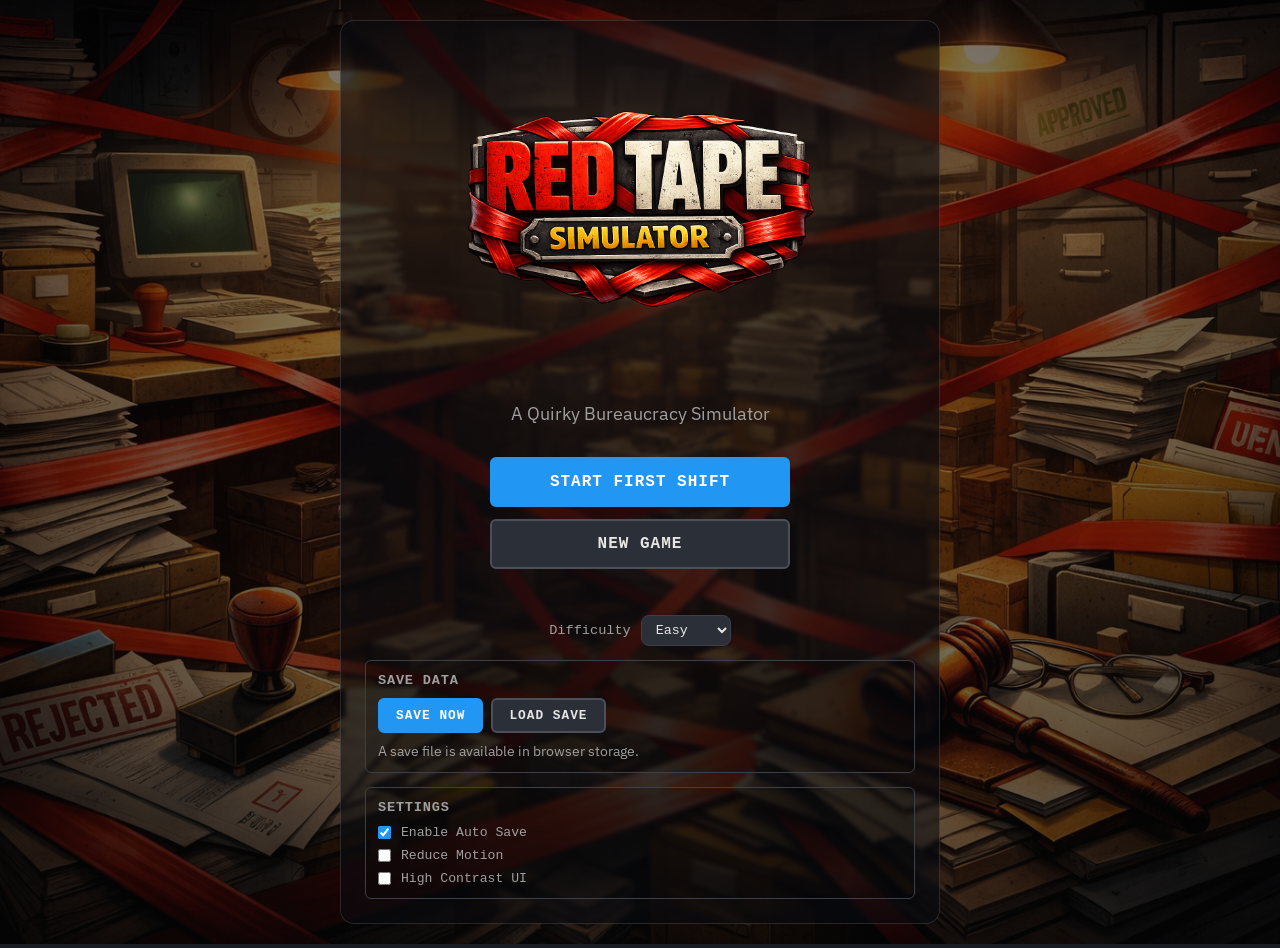
==== commit 7f5aa8c7: "Baseline commit – current working Red Tape Simulator implementation Includes DMV terminal, document " ====
--- a/index.html
+++ b/index.html
@@ -18,7 +18,7 @@
   <!-- MENU SCREEN -->
   <div id="menu-screen" class="hidden">
     <div class="menu-container">
-      <h1 class="game-title">RED TAPE<br>SIMULATOR</h1>
+      <img src="assets/Red Tape Simulator Title.png" alt="Red Tape Simulator title" class="menu-title-art" onerror="this.style.display='none'">
       <p class="game-subtitle">A Quirky Bureaucracy Simulator</p>
       <div class="menu-buttons">
         <button id="start-shift-btn" class="btn btn-primary">Start First Shift</button>
@@ -30,7 +30,7 @@
 
   <!-- SHIFT START SCREEN -->
   <div id="shift-start-screen" class="hidden">
-    <div style="max-width: 500px; width: 100%;">
+    <div class="shift-start-container">
       <div id="shift-start-content"></div>
       <button id="begin-shift-btn" class="btn btn-primary">Begin Shift</button>
     </div>
@@ -72,15 +72,6 @@
 
     <!-- Main game area -->
     <div class="game-main" id="DMVDeskUI">
-      <!-- Left: Customer -->
-      <div id="customer-panel">
-        <div id="customer-portrait"></div>
-        <div id="customer-name"></div>
-        <div id="customer-greeting"></div>
-        <div id="customer-info"></div>
-        <div id="queue-display"></div>
-      </div>
-
       <!-- Center: Documents -->
       <div id="document-panel">
         <div id="document-tabs"></div>
@@ -95,7 +86,7 @@
         <div id="decision-panel">
           <h3>Your Decision</h3>
           <button id="approve-btn" class="btn btn-success">Approve</button>
-          <button id="deny-btn" class="btn btn-danger">Deny (Select Reason)</button>
+          <button id="deny-btn" class="btn btn-danger">Deny</button>
           <div id="deny-reasons"></div>
           <button id="escalate-btn" class="btn btn-warning">Escalate to Supervisor</button>
         </div>
@@ -125,6 +116,26 @@
         <div class="bribe-buttons">
           <button id="accept-bribe-btn" class="btn btn-warning">Accept Bribe</button>
           <button id="decline-bribe-btn" class="btn btn-success">Decline</button>
+        </div>
+      </div>
+    </div>
+
+    <!-- Document Request Decision Overlay -->
+    <div id="doc-request-overlay" class="hidden">
+      <div>
+        <div id="doc-request-content"></div>
+        <div id="doc-request-actions" class="doc-request-actions"></div>
+      </div>
+    </div>
+
+    <!-- Deny Reason Overlay -->
+    <div id="deny-reason-overlay" class="hidden">
+      <div class="deny-reason-card">
+        <h3>Select Denial Reason</h3>
+        <p>Choose the policy reason before applying the DENY stamp.</p>
+        <div id="deny-reason-list" class="deny-reason-list"></div>
+        <div class="deny-reason-actions">
+          <button id="cancel-deny-reason-btn" type="button" class="btn">Cancel</button>
         </div>
       </div>
     </div>
--- a/css/styles.css
+++ b/css/styles.css
@@ -50,6 +50,29 @@
   overflow-x: hidden;
 }
 
+body.reduced-motion *,
+body.reduced-motion *::before,
+body.reduced-motion *::after {
+  animation-duration: 0.01ms !important;
+  animation-iteration-count: 1 !important;
+  transition-duration: 0.01ms !important;
+  scroll-behavior: auto !important;
+}
+
+body.high-contrast {
+  --bg-primary: #05070a;
+  --bg-secondary: #0b1118;
+  --bg-tertiary: #111a24;
+  --bg-card: #182535;
+  --text-primary: #f5f9ff;
+  --text-secondary: #c8ddf4;
+  --border: #2f5f93;
+  --border-light: #5b9bdd;
+  --accent-blue: #59a8ff;
+  --accent-green: #2dd77e;
+  --accent-yellow: #ffc857;
+}
+
 .hidden { display: none !important; }
 
 /* ============================================
@@ -84,12 +107,39 @@
   justify-content: center;
   min-height: 100vh;
   padding: 20px;
+  position: relative;
+  background:
+    linear-gradient(rgba(10, 10, 10, 0.35), rgba(10, 10, 10, 0.55)),
+    url('../assets/Red Tape Simulator Background Art.png') center/cover no-repeat;
+}
+
+#menu-screen::after {
+  content: '';
+  position: absolute;
+  inset: 0;
+  background: radial-gradient(circle at center, rgba(0, 0, 0, 0) 10%, rgba(0, 0, 0, 0.42) 100%);
+  pointer-events: none;
 }
 
 .menu-container {
   text-align: center;
   max-width: 600px;
   width: 100%;
+  position: relative;
+  z-index: 1;
+  margin-top: 0;
+  background: rgba(10, 12, 16, 0.56);
+  border: 1px solid rgba(255,255,255,0.12);
+  border-radius: 14px;
+  backdrop-filter: blur(2px);
+  padding: 24px;
+}
+
+.menu-title-art {
+  display: block;
+  width: min(100%, 520px);
+  height: auto;
+  margin: 0 auto 10px;
 }
 
 .game-title {
@@ -210,6 +260,7 @@
   font-size: 0.9rem;
 }
 
+.menu-select,
 .dev-mode-toggle {
   display: inline-flex;
   align-items: center;
@@ -220,7 +271,64 @@
   color: var(--text-secondary);
 }
 
+.menu-select select,
 .dev-mode-toggle input {
+  accent-color: var(--accent-blue);
+}
+
+.menu-select select {
+  background: var(--bg-tertiary);
+  color: var(--text-primary);
+  border: 1px solid var(--border);
+  border-radius: 8px;
+  padding: 6px 10px;
+  font-family: 'IBM Plex Mono', monospace;
+}
+
+.menu-section {
+  margin-top: 14px;
+  padding: 12px;
+  border: 1px solid var(--border);
+  border-radius: var(--radius);
+  background: rgba(0, 0, 0, 0.18);
+  text-align: left;
+}
+
+.menu-section h4 {
+  font-family: 'IBM Plex Mono', monospace;
+  font-size: 0.85rem;
+  text-transform: uppercase;
+  letter-spacing: 0.8px;
+  color: var(--text-secondary);
+  margin-bottom: 10px;
+}
+
+.menu-action-row {
+  display: flex;
+  gap: 8px;
+  flex-wrap: wrap;
+}
+
+.menu-action-row .btn[disabled] {
+  opacity: 0.5;
+  cursor: not-allowed;
+}
+
+.menu-checkbox {
+  display: flex;
+  align-items: center;
+  gap: 10px;
+  margin-bottom: 8px;
+  font-family: 'IBM Plex Mono', monospace;
+  font-size: 0.82rem;
+  color: var(--text-secondary);
+}
+
+.menu-checkbox:last-child {
+  margin-bottom: 0;
+}
+
+.menu-checkbox input {
   accent-color: var(--accent-blue);
 }
 
@@ -233,6 +341,30 @@
   justify-content: center;
   min-height: 100vh;
   padding: 20px;
+  position: relative;
+  background:
+    linear-gradient(rgba(10, 10, 10, 0.35), rgba(10, 10, 10, 0.55)),
+    url('../assets/Red Tape Simulator Background Art.png') center/cover no-repeat;
+}
+
+#shift-start-screen::after {
+  content: '';
+  position: absolute;
+  inset: 0;
+  background: radial-gradient(circle at center, rgba(0, 0, 0, 0) 10%, rgba(0, 0, 0, 0.42) 100%);
+  pointer-events: none;
+}
+
+.shift-start-container {
+  max-width: 500px;
+  width: 100%;
+  position: relative;
+  z-index: 1;
+  background: rgba(10, 12, 16, 0.56);
+  border: 1px solid rgba(255, 255, 255, 0.12);
+  border-radius: 14px;
+  backdrop-filter: blur(2px);
+  padding: 24px;
 }
 
 .shift-briefing {
@@ -358,7 +490,7 @@
 /* Main game area */
 .game-main {
   display: grid;
-  grid-template-columns: 320px minmax(520px, 1fr) 360px;
+  grid-template-columns: minmax(700px, 1fr) 360px;
   gap: 0;
   height: calc(100vh - 52px);
   overflow: hidden;
@@ -466,6 +598,13 @@
   border-radius: 4px;
 }
 
+
+#desk-customer-avatar .atlas-photo {
+  width: 100%;
+  height: 100%;
+  display: block;
+  background-repeat: no-repeat;
+}
 .portrait-hat {
   position: absolute;
   bottom: 95px;
@@ -624,17 +763,101 @@
 
 
 .terminal-screen {
-  background: #051807;
-  border: 1px solid #14a126;
-  color: #63ff84;
-  box-shadow: inset 0 0 0 1px rgba(99, 255, 132, 0.12), 0 0 22px rgba(20, 161, 38, 0.18);
-  font-family: 'IBM Plex Mono', monospace;
-}
-
-.terminal-screen h4,
+  position: relative;
+  background: radial-gradient(circle at 20% 0%, rgba(18, 66, 34, 0.45), transparent 40%), #031106;
+  border: 1px solid #1ea33d;
+  color: #7dffa1;
+  box-shadow: inset 0 0 0 1px rgba(125, 255, 161, 0.16), 0 0 24px rgba(30, 163, 61, 0.2);
+  font-family: 'IBM Plex Mono', monospace;
+  text-shadow: 0 0 4px rgba(125, 255, 161, 0.15);
+  padding: 10px;
+}
+
+.terminal-screen::before {
+  content: '';
+  position: absolute;
+  inset: 0;
+  background: repeating-linear-gradient(
+    to bottom,
+    rgba(150, 255, 180, 0.055),
+    rgba(150, 255, 180, 0.055) 1px,
+    transparent 1px,
+    transparent 3px
+  );
+  pointer-events: none;
+  opacity: 0.35;
+}
+
+.terminal-screen > * {
+  position: relative;
+  z-index: 1;
+}
+
+.terminal-screen h4 {
+  color: #9effb9;
+  letter-spacing: 0.5px;
+  margin: 0 0 8px;
+  text-transform: uppercase;
+  font-size: 0.78rem;
+}
+
 .terminal-screen .label,
-.terminal-screen .no-flags {
-  color: #7eff99;
+.terminal-screen .no-flags,
+.terminal-screen .record-check-item,
+.terminal-screen .record-checkbox-item {
+  color: #84ffa8;
+}
+
+.terminal-screen .record-grid,
+.terminal-screen .record-checklist,
+.terminal-screen .system-flags {
+  border: 1px solid rgba(130, 255, 168, 0.2);
+  border-radius: 6px;
+  background: rgba(3, 22, 11, 0.55);
+  padding: 8px;
+  margin-bottom: 8px;
+}
+
+.terminal-screen .record-check-status.provided {
+  color: #8dffb0;
+}
+
+.terminal-screen .record-check-status.missing {
+  color: #ffd37d;
+}
+
+.terminal-header-line {
+  display: flex;
+  justify-content: space-between;
+  align-items: center;
+}
+
+.as400-output {
+  margin-bottom: 8px;
+  border: 1px solid rgba(130, 255, 168, 0.2);
+  background: rgba(3, 22, 11, 0.45);
+  padding: 8px;
+}
+
+.terminal-keys {
+  display: grid;
+  grid-template-columns: repeat(3, minmax(0, 1fr));
+  gap: 6px;
+}
+
+.terminal-key {
+  background: rgba(2, 18, 8, 0.7);
+  border: 1px solid rgba(130, 255, 168, 0.2);
+  color: #84ffa8;
+  font-family: 'IBM Plex Mono', monospace;
+  font-size: 0.68rem;
+  padding: 6px 4px;
+  cursor: pointer;
+  text-transform: uppercase;
+}
+
+.terminal-key:hover {
+  background: rgba(20, 64, 31, 0.85);
 }
 
 .record-checkbox-list {
@@ -768,7 +991,7 @@
 
 .license-body {
   display: grid;
-  grid-template-columns: 96px 1fr;
+  grid-template-columns: 88px 1fr;
   gap: 12px;
   position: relative;
 }
@@ -776,7 +999,9 @@
 .license-photo {
   border: 1px solid #7f96b3;
   background: #fff;
-  height: 108px;
+  width: 88px;
+  height: 110px;
+  justify-self: start;
   overflow: hidden;
 }
 
@@ -784,6 +1009,2036 @@
   width: 100%;
   height: 100%;
   object-fit: cover;
+}
+
+.workspace-license-card {
+  --license-art-image: url('../assets/License Background.png');
+  font-family: 'Rajdhani', 'IBM Plex Sans', sans-serif;
+  background:
+    linear-gradient(138deg, rgba(242, 248, 255, 0.98) 0%, rgba(224, 236, 248, 0.96) 100%),
+    repeating-linear-gradient(0deg, rgba(16, 54, 92, 0.045) 0 2px, rgba(16, 54, 92, 0) 2px 8px);
+  border: 1px solid #86a0bd;
+  border-radius: 9px;
+  padding: 7px 9px;
+  color: #12283a;
+  box-shadow: 0 8px 14px rgba(16, 38, 61, 0.22);
+  position: relative;
+  overflow: hidden;
+}
+
+.workspace-license-card.with-background-art {
+  background-image:
+    linear-gradient(0deg, rgba(246, 237, 216, 0.18), rgba(246, 237, 216, 0.18)),
+    var(--license-art-image),
+    linear-gradient(138deg, rgba(242, 248, 255, 0.98) 0%, rgba(224, 236, 248, 0.96) 100%);
+  background-size: 100% 100%, 108% 108%, cover;
+  background-position: center center, center center, center center;
+  background-repeat: no-repeat, no-repeat, no-repeat;
+  border-color: #7c715e;
+}
+
+.workspace-license-card.with-background-art::before {
+  content: '';
+  position: absolute;
+  inset: 0;
+  background: linear-gradient(180deg, rgba(255, 247, 230, 0.58) 0%, rgba(252, 245, 231, 0.5) 58%, rgba(243, 233, 210, 0.64) 100%);
+  pointer-events: none;
+  z-index: 0;
+}
+
+.workspace-license-card.with-background-art::after {
+  content: '';
+  position: absolute;
+  inset: 0;
+  background: radial-gradient(circle at 22% 18%, rgba(145, 125, 85, 0.08) 0, rgba(145, 125, 85, 0) 44%), radial-gradient(circle at 84% 80%, rgba(112, 92, 59, 0.09) 0, rgba(112, 92, 59, 0) 40%);
+  mix-blend-mode: multiply;
+  pointer-events: none;
+  z-index: 0;
+}
+
+.workspace-license-card > * {
+  position: relative;
+  z-index: 1;
+}
+
+.workspace-license-card .license-header-band {
+  display: flex;
+  justify-content: space-between;
+  align-items: center;
+  border-bottom: 2px solid #5d7ea1;
+  padding-bottom: 3px;
+  margin-bottom: 4px;
+  font-size: 0.56rem;
+  text-transform: uppercase;
+  letter-spacing: 1px;
+  font-weight: 700;
+  color: #2f281d;
+}
+
+.workspace-license-card .license-title-row {
+  display: flex;
+  justify-content: space-between;
+  align-items: baseline;
+  margin-bottom: 5px;
+}
+
+.workspace-license-card .license-title-row h4 {
+  font-family: 'Barlow Condensed', 'IBM Plex Sans Condensed', sans-serif;
+  margin: 0;
+  font-size: 0.84rem;
+  letter-spacing: 0.65px;
+  color: #262012;
+}
+
+.workspace-license-card .license-id-number {
+  font-family: 'IBM Plex Mono', monospace;
+  font-size: 0.58rem;
+  font-weight: 700;
+  color: #2e2b20;
+  letter-spacing: 0.8px;
+}
+
+.workspace-license-card .license-grid {
+  display: grid;
+  grid-template-columns: 70px 1fr;
+  gap: 6px;
+  align-items: start;
+}
+
+.workspace-license-card .license-photo-block {
+  border: 1px solid #6f89a7;
+  background: linear-gradient(155deg, #f9fcff 0%, #ddeaf6 100%);
+  border-radius: 5px;
+  padding: 3px;
+}
+
+.workspace-license-card .license-photo-placeholder {
+  height: 72px;
+  border: 1px solid #7d96b2;
+  border-radius: 4px;
+  background: linear-gradient(180deg, #c6d9ec 0%, #8ea9c7 100%);
+  color: #14314d;
+  display: flex;
+  align-items: center;
+  justify-content: center;
+  font-size: 1.4rem;
+  font-weight: 700;
+  letter-spacing: 1px;
+}
+
+.workspace-license-card .license-photo-image {
+  height: 72px;
+  width: 100%;
+  border: 1px solid #7d96b2;
+  border-radius: 4px;
+  object-fit: cover;
+  display: block;
+  background: #c6d9ec;
+}
+
+.workspace-license-card .license-photo-atlas {
+  height: 72px;
+  width: 100%;
+  border: 1px solid #7d96b2;
+  border-radius: 4px;
+  display: block;
+  background-repeat: no-repeat;
+}
+
+.license-photo .license-photo-asset,
+.license-photo .atlas-photo {
+  width: 100%;
+  height: 100%;
+  object-fit: cover;
+  display: block;
+  background-repeat: no-repeat;
+}
+
+.workspace-license-card .license-fields-block {
+  display: flex;
+  flex-direction: column;
+  gap: 1px;
+}
+
+.workspace-license-card .license-line {
+  display: grid;
+  grid-template-columns: 54px 1fr;
+  gap: 5px;
+  align-items: baseline;
+  border-bottom: 1px solid rgba(41, 75, 109, 0.24);
+  padding: 1px 0;
+}
+
+.workspace-license-card .license-line.split {
+  grid-template-columns: 1fr 1fr;
+  gap: 8px;
+  border-bottom: 0;
+  margin-top: 1px;
+}
+
+.workspace-license-card .license-line.split > span {
+  display: flex;
+  justify-content: space-between;
+  gap: 4px;
+  border-bottom: 1px solid rgba(41, 75, 109, 0.24);
+  padding-bottom: 1px;
+}
+
+.workspace-license-card .license-key {
+  color: #423929;
+  font-size: 0.5rem;
+  font-weight: 700;
+  letter-spacing: 0.7px;
+}
+
+.workspace-license-card .license-value {
+  font-size: 0.58rem;
+  font-weight: 600;
+  color: #2a2418;
+  text-align: right;
+}
+
+.workspace-license-card .license-footer {
+  margin-top: 4px;
+  padding-top: 4px;
+  border-top: 1px dashed rgba(29, 58, 86, 0.34);
+  display: flex;
+  justify-content: space-between;
+  align-items: flex-end;
+  gap: 6px;
+}
+
+.workspace-license-card .license-signature {
+  display: flex;
+  flex-direction: column;
+  gap: 1px;
+}
+
+.workspace-license-card .license-script {
+  font-family: 'Caveat', 'Segoe Script', cursive;
+  color: #2f2618;
+  font-size: 0.78rem;
+  line-height: 1;
+}
+
+.workspace-license-card .license-barcode {
+  font-family: 'IBM Plex Mono', monospace;
+  font-size: 0.48rem;
+  color: #3c3528;
+  letter-spacing: 0.2px;
+  white-space: nowrap;
+}
+
+.workspace-vehicle-title {
+  --title-art-image: url('../assets/Title Background.png');
+  position: relative;
+  overflow: hidden;
+  font-family: 'IBM Plex Sans', sans-serif;
+  padding: 26px 28px 22px;
+  background:
+    radial-gradient(circle at 82% 24%, rgba(70, 115, 168, 0.12) 0%, rgba(70, 115, 168, 0) 40%),
+    repeating-linear-gradient(0deg, rgba(29, 62, 97, 0.05) 0 1px, rgba(29, 62, 97, 0) 1px 5px),
+    linear-gradient(180deg, #f9f7f1 0%, #f0ede4 100%);
+  border: 1px solid #8e9dae;
+  border-radius: 6px;
+  box-shadow: 0 8px 16px rgba(20, 33, 51, 0.22);
+}
+
+.workspace-vehicle-title.with-background-art {
+  background-image:
+    linear-gradient(0deg, rgba(246, 240, 227, 0.3), rgba(246, 240, 227, 0.3)),
+    var(--title-art-image),
+    radial-gradient(circle at 82% 24%, rgba(70, 115, 168, 0.12) 0%, rgba(70, 115, 168, 0) 40%),
+    repeating-linear-gradient(0deg, rgba(29, 62, 97, 0.05) 0 1px, rgba(29, 62, 97, 0) 1px 5px),
+    linear-gradient(180deg, #f9f7f1 0%, #f0ede4 100%);
+  background-size: 100% 100%, 106% 106%, cover, cover, cover;
+  background-position: center center, center center, center center, center center, center center;
+  background-repeat: no-repeat, no-repeat, no-repeat, no-repeat, no-repeat;
+}
+
+.workspace-vehicle-title.with-background-art::before {
+  content: '';
+  position: absolute;
+  inset: 0;
+  background: linear-gradient(180deg, rgba(255, 248, 235, 0.2) 0%, rgba(255, 248, 235, 0.24) 100%);
+  pointer-events: none;
+  z-index: 0;
+}
+
+.workspace-vehicle-title .title-watermark {
+  position: absolute;
+  inset: 8px;
+  display: flex;
+  align-items: center;
+  justify-content: center;
+  font-family: 'Barlow Condensed', 'IBM Plex Sans Condensed', sans-serif;
+  font-size: 2.6rem;
+  letter-spacing: 2px;
+  color: rgba(42, 74, 109, 0.08);
+  transform: rotate(-19deg);
+  pointer-events: none;
+  z-index: 0;
+}
+
+.workspace-vehicle-title > * {
+  position: relative;
+  z-index: 1;
+}
+
+.workspace-vehicle-title .title-header-row {
+  display: flex;
+  justify-content: space-between;
+  align-items: flex-start;
+  gap: 12px;
+  padding-bottom: 11px;
+  border-bottom: 2px double #7d8f9f;
+  margin-bottom: 14px;
+}
+
+.workspace-vehicle-title .title-agency {
+  font-size: 0.62rem;
+  text-transform: uppercase;
+  letter-spacing: 1.3px;
+  color: #3f5972;
+  font-weight: 700;
+}
+
+.workspace-vehicle-title h4 {
+  margin: 2px 0 0;
+  font-family: 'Barlow Condensed', 'IBM Plex Sans Condensed', sans-serif;
+  font-size: 1.15rem;
+  letter-spacing: 0.9px;
+  color: #1f3248;
+}
+
+.workspace-vehicle-title .title-id-block {
+  display: flex;
+  flex-direction: column;
+  align-items: flex-end;
+  min-width: 120px;
+  border: 0;
+  background: transparent;
+  padding: 0;
+}
+
+.workspace-vehicle-title .title-id-label {
+  font-size: 0.52rem;
+  letter-spacing: 0.7px;
+  color: #47627c;
+  font-weight: 700;
+}
+
+.workspace-vehicle-title .title-id-value {
+  font-family: 'IBM Plex Mono', monospace;
+  font-size: 0.72rem;
+  font-weight: 700;
+  color: #1f3449;
+}
+
+.workspace-vehicle-title .title-owner-block {
+  border: 0;
+  background: transparent;
+  padding: 0 0 10px;
+  margin-bottom: 12px;
+  border-bottom: 1px dashed rgba(70, 96, 120, 0.45);
+}
+
+.workspace-vehicle-title .title-block-label {
+  font-size: 0.56rem;
+  text-transform: uppercase;
+  letter-spacing: 0.9px;
+  color: #52697f;
+  font-weight: 700;
+  margin-bottom: 4px;
+}
+
+.workspace-vehicle-title .title-owner-name {
+  font-size: 0.92rem;
+  font-weight: 700;
+  color: #1f3247;
+  margin-bottom: 3px;
+}
+
+.workspace-vehicle-title .title-owner-address {
+  font-size: 0.72rem;
+  color: #2f455c;
+  line-height: 1.35;
+}
+
+.workspace-vehicle-title .title-vehicle-grid {
+  display: grid;
+  grid-template-columns: 1fr 1fr;
+  gap: 10px 14px;
+  margin-bottom: 12px;
+}
+
+.workspace-vehicle-title .title-cell {
+  border: 0;
+  background: transparent;
+  border-bottom: 1px solid rgba(88, 110, 132, 0.42);
+  padding: 2px 0 5px;
+  min-height: 0;
+  display: flex;
+  flex-direction: column;
+  justify-content: space-between;
+}
+
+.workspace-vehicle-title .title-cell span {
+  font-size: 0.54rem;
+  color: #536a80;
+  letter-spacing: 0.8px;
+  font-weight: 700;
+}
+
+.workspace-vehicle-title .title-cell strong {
+  font-size: 0.8rem;
+  color: #243b51;
+  line-height: 1.3;
+  word-break: break-word;
+}
+
+.workspace-vehicle-title .title-footer-row {
+  display: flex;
+  justify-content: space-between;
+  align-items: center;
+  gap: 10px;
+  padding-top: 9px;
+  border-top: 1px dashed #8e9eaf;
+}
+
+.workspace-vehicle-title .title-issued {
+  font-size: 0.62rem;
+  color: #415a72;
+  letter-spacing: 0.3px;
+}
+
+.workspace-vehicle-title .title-issued strong {
+  color: #223a51;
+  font-family: 'IBM Plex Mono', monospace;
+}
+
+.workspace-vehicle-title .title-seal {
+  border: 2px solid #607a93;
+  border-radius: 999px;
+  padding: 3px 9px;
+  font-size: 0.52rem;
+  letter-spacing: 0.6px;
+  color: #4a657e;
+  transform: rotate(-10deg);
+  font-weight: 700;
+  background: rgba(242, 246, 251, 0.22);
+}
+
+.workspace-birth-certificate {
+  --birth-cert-art-image: url('../assets/Birth Certificate.png');
+  position: relative;
+  overflow: hidden;
+  padding: 24px 26px 20px;
+  font-family: 'IBM Plex Serif', Georgia, serif;
+  background:
+    radial-gradient(circle at 82% 18%, rgba(73, 97, 137, 0.08) 0%, rgba(73, 97, 137, 0) 46%),
+    linear-gradient(180deg, #f9f3e7 0%, #f2ead8 100%);
+  border: 2px solid #b9ab8c;
+  box-shadow: 0 10px 20px rgba(39, 28, 11, 0.22);
+}
+
+.workspace-birth-certificate.with-background-art {
+  background-image:
+    linear-gradient(0deg, rgba(248, 239, 220, 0.28), rgba(248, 239, 220, 0.28)),
+    var(--birth-cert-art-image),
+    radial-gradient(circle at 82% 18%, rgba(73, 97, 137, 0.08) 0%, rgba(73, 97, 137, 0) 46%),
+    linear-gradient(180deg, #f9f3e7 0%, #f2ead8 100%);
+  background-size: 100% 100%, 106% 106%, cover, cover;
+  background-position: center center, center center, center center, center center;
+  background-repeat: no-repeat, no-repeat, no-repeat, no-repeat;
+}
+
+.workspace-birth-certificate::before {
+  content: '';
+  position: absolute;
+  inset: 8px;
+  border: 1px solid rgba(123, 104, 72, 0.32);
+  background: linear-gradient(180deg, rgba(255, 248, 234, 0.08), rgba(255, 248, 234, 0.12));
+  pointer-events: none;
+}
+
+.workspace-birth-certificate > * {
+  position: relative;
+  z-index: 1;
+}
+
+.workspace-birth-certificate .birth-cert-header {
+  text-align: center;
+  margin-bottom: 16px;
+  padding-bottom: 10px;
+  border-bottom: 1px solid rgba(119, 97, 64, 0.45);
+}
+
+.workspace-birth-certificate .birth-cert-agency {
+  font-family: 'IBM Plex Sans', sans-serif;
+  font-size: 0.6rem;
+  letter-spacing: 1.2px;
+  text-transform: uppercase;
+  color: #5d4e34;
+  font-weight: 700;
+}
+
+.workspace-birth-certificate h4 {
+  margin: 3px 0;
+  font-family: 'Barlow Condensed', 'IBM Plex Sans Condensed', sans-serif;
+  font-size: 1.15rem;
+  letter-spacing: 1px;
+  color: #372e1f;
+}
+
+.workspace-birth-certificate .birth-cert-subtitle {
+  font-family: 'IBM Plex Sans', sans-serif;
+  font-size: 0.56rem;
+  letter-spacing: 1.1px;
+  text-transform: uppercase;
+  color: #6a5b44;
+}
+
+.workspace-birth-certificate .birth-cert-main {
+  display: flex;
+  flex-direction: column;
+  gap: 9px;
+  margin-bottom: 14px;
+}
+
+.workspace-birth-certificate .birth-cert-line {
+  display: flex;
+  justify-content: space-between;
+  align-items: flex-end;
+  gap: 10px;
+  padding-bottom: 5px;
+  border-bottom: 1px dotted rgba(106, 86, 55, 0.55);
+}
+
+.workspace-birth-certificate .birth-cert-line span {
+  font-family: 'IBM Plex Sans', sans-serif;
+  font-size: 0.58rem;
+  letter-spacing: 0.9px;
+  text-transform: uppercase;
+  color: #5f5138;
+  font-weight: 700;
+}
+
+.workspace-birth-certificate .birth-cert-line strong {
+  font-size: 0.9rem;
+  color: #30281b;
+  text-align: right;
+}
+
+.workspace-birth-certificate .birth-cert-line.split strong {
+  font-family: 'IBM Plex Mono', monospace;
+  font-size: 0.84rem;
+}
+
+.workspace-birth-certificate .birth-cert-footer {
+  display: grid;
+  grid-template-columns: 1fr 1fr;
+  gap: 10px 16px;
+  padding-top: 10px;
+  border-top: 1px solid rgba(115, 95, 63, 0.45);
+}
+
+.workspace-birth-certificate .birth-cert-meta {
+  display: flex;
+  flex-direction: column;
+  gap: 2px;
+}
+
+.workspace-birth-certificate .birth-cert-meta span {
+  font-family: 'IBM Plex Sans', sans-serif;
+  font-size: 0.53rem;
+  text-transform: uppercase;
+  letter-spacing: 0.8px;
+  color: #6a5a43;
+  font-weight: 700;
+}
+
+.workspace-birth-certificate .birth-cert-meta strong {
+  font-family: 'IBM Plex Mono', monospace;
+  font-size: 0.73rem;
+  color: #342c20;
+}
+
+.workspace-birth-certificate .birth-cert-signoff {
+  grid-column: 1 / -1;
+  font-family: 'Caveat', 'Segoe Script', cursive;
+  font-size: 0.98rem;
+  color: #51422e;
+  text-align: right;
+  border-top: 1px dashed rgba(108, 87, 56, 0.45);
+  padding-top: 6px;
+}
+
+.workspace-odometer-disclosure {
+  padding: 16px 18px 14px;
+  font-family: 'IBM Plex Sans', sans-serif;
+  background: linear-gradient(180deg, #f5f3ed 0%, #ece8de 100%);
+  border: 1px solid #9ea7b0;
+}
+
+.workspace-odometer-disclosure .odo-header {
+  border-bottom: 2px solid #7a8896;
+  padding-bottom: 8px;
+  margin-bottom: 10px;
+}
+
+.workspace-odometer-disclosure .odo-agency {
+  font-size: 0.58rem;
+  font-weight: 700;
+  letter-spacing: 1.1px;
+  text-transform: uppercase;
+  color: #465666;
+}
+
+.workspace-odometer-disclosure h4 {
+  margin: 3px 0;
+  font-family: 'Barlow Condensed', 'IBM Plex Sans Condensed', sans-serif;
+  font-size: 1rem;
+  letter-spacing: 0.7px;
+  color: #22313f;
+}
+
+.workspace-odometer-disclosure .odo-form-id {
+  font-family: 'IBM Plex Mono', monospace;
+  font-size: 0.58rem;
+  color: #3f5264;
+}
+
+.workspace-odometer-disclosure .odo-line {
+  display: flex;
+  justify-content: space-between;
+  gap: 10px;
+  align-items: baseline;
+  border-bottom: 1px dotted rgba(71, 86, 101, 0.45);
+  padding: 5px 0;
+}
+
+.workspace-odometer-disclosure .odo-line > span,
+.workspace-odometer-disclosure .odo-line.split > span > span {
+  font-size: 0.58rem;
+  text-transform: uppercase;
+  letter-spacing: 0.65px;
+  color: #4b5b6d;
+  font-weight: 700;
+}
+
+.workspace-odometer-disclosure .odo-line strong,
+.workspace-odometer-disclosure .odo-line.split > span > strong {
+  font-size: 0.74rem;
+  color: #223243;
+}
+
+.workspace-odometer-disclosure .odo-line.split {
+  display: grid;
+  grid-template-columns: 1fr 1fr;
+  gap: 14px;
+}
+
+.workspace-odometer-disclosure .odo-line.split > span {
+  display: flex;
+  justify-content: space-between;
+  gap: 6px;
+}
+
+.workspace-odometer-disclosure .odo-attest {
+  margin-top: 10px;
+  font-size: 0.6rem;
+  color: #3f4f60;
+  line-height: 1.35;
+}
+
+.workspace-insurance-card {
+  padding: 12px 14px 10px;
+  font-family: 'IBM Plex Sans', sans-serif;
+  background:
+    linear-gradient(180deg, rgba(247, 250, 255, 0.96), rgba(233, 241, 250, 0.96)),
+    repeating-linear-gradient(0deg, rgba(34, 77, 122, 0.04) 0 1px, rgba(34, 77, 122, 0) 1px 6px);
+  border: 1px solid #93aac3;
+  border-radius: 8px;
+}
+
+.workspace-insurance-card .insurance-header-band {
+  display: flex;
+  justify-content: space-between;
+  align-items: center;
+  padding-bottom: 6px;
+  margin-bottom: 7px;
+  border-bottom: 2px solid #6b86a3;
+}
+
+.workspace-insurance-card .insurance-provider {
+  font-family: 'Barlow Condensed', 'IBM Plex Sans Condensed', sans-serif;
+  font-size: 0.98rem;
+  letter-spacing: 0.6px;
+  color: #1c3d5e;
+}
+
+.workspace-insurance-card .insurance-card-label {
+  font-size: 0.56rem;
+  letter-spacing: 0.9px;
+  text-transform: uppercase;
+  color: #3e5f80;
+  font-weight: 700;
+}
+
+.workspace-insurance-card .insurance-policy-row,
+.workspace-insurance-card .insurance-vehicle-row {
+  display: flex;
+  justify-content: space-between;
+  align-items: baseline;
+  gap: 8px;
+  border-bottom: 1px dotted rgba(58, 89, 123, 0.45);
+  padding: 4px 0;
+}
+
+.workspace-insurance-card .insurance-policy-row span,
+.workspace-insurance-card .insurance-vehicle-row span {
+  font-size: 0.54rem;
+  text-transform: uppercase;
+  letter-spacing: 0.7px;
+  color: #415f80;
+  font-weight: 700;
+}
+
+.workspace-insurance-card .insurance-policy-row strong,
+.workspace-insurance-card .insurance-vehicle-row strong {
+  font-size: 0.69rem;
+  color: #18354f;
+  text-align: right;
+}
+
+.workspace-insurance-card .insurance-grid {
+  margin: 7px 0;
+  display: grid;
+  grid-template-columns: 1fr 1fr;
+  gap: 6px 12px;
+}
+
+.workspace-insurance-card .insurance-block {
+  border-bottom: 1px solid rgba(77, 108, 141, 0.38);
+  padding-bottom: 2px;
+}
+
+.workspace-insurance-card .insurance-block span {
+  display: block;
+  font-size: 0.5rem;
+  text-transform: uppercase;
+  letter-spacing: 0.7px;
+  color: #4a6888;
+  font-weight: 700;
+}
+
+.workspace-insurance-card .insurance-block strong {
+  font-size: 0.65rem;
+  color: #193953;
+}
+
+.workspace-insurance-card .insurance-vehicle-row.compact strong {
+  font-family: 'IBM Plex Mono', monospace;
+  font-size: 0.61rem;
+}
+
+.workspace-insurance-card .insurance-footer {
+  margin-top: 7px;
+  font-size: 0.5rem;
+  color: #486685;
+  text-transform: uppercase;
+  letter-spacing: 0.4px;
+}
+
+.workspace-bill-of-sale {
+  --bill-art-image: url('../assets/Bill of Sale Background.png');
+  position: relative;
+  overflow: hidden;
+  padding: 18px 20px 16px;
+  font-family: 'IBM Plex Serif', Georgia, serif;
+  color: #2b1f14;
+  background:
+    linear-gradient(180deg, #f8f2e7 0%, #efe5d4 100%),
+    repeating-linear-gradient(0deg, rgba(75, 54, 31, 0.04) 0 1px, rgba(75, 54, 31, 0) 1px 7px);
+  border: 1px solid #9f8f76;
+  border-radius: 4px;
+  box-shadow: 0 10px 16px rgba(43, 31, 20, 0.22);
+}
+
+.workspace-bill-of-sale.with-background-art {
+  background-image:
+    linear-gradient(0deg, rgba(249, 244, 234, 0.72), rgba(249, 244, 234, 0.72)),
+    var(--bill-art-image),
+    linear-gradient(180deg, #f8f2e7 0%, #efe5d4 100%),
+    repeating-linear-gradient(0deg, rgba(75, 54, 31, 0.04) 0 1px, rgba(75, 54, 31, 0) 1px 7px);
+  background-size: 100% 100%, 106% 106%, cover, cover;
+  background-position: center center, center center, center center, center center;
+  background-repeat: no-repeat, no-repeat, no-repeat, no-repeat;
+}
+
+.workspace-bill-of-sale::before {
+  content: '';
+  position: absolute;
+  inset: 8px;
+  border: 1px solid rgba(125, 98, 66, 0.45);
+  pointer-events: none;
+}
+
+.workspace-bill-of-sale > * {
+  position: relative;
+  z-index: 1;
+}
+
+.workspace-bill-of-sale .bill-header {
+  display: flex;
+  justify-content: space-between;
+  align-items: flex-start;
+  gap: 8px;
+  border-bottom: 2px double #8b775b;
+  padding-bottom: 8px;
+  margin-bottom: 8px;
+}
+
+.workspace-bill-of-sale .bill-agency {
+  font-family: 'IBM Plex Sans', sans-serif;
+  font-size: 0.56rem;
+  text-transform: uppercase;
+  letter-spacing: 1px;
+  color: #5f472e;
+  font-weight: 700;
+}
+
+.workspace-bill-of-sale h4 {
+  margin: 3px 0 0;
+  font-family: 'Barlow Condensed', 'IBM Plex Sans Condensed', sans-serif;
+  font-size: 1.2rem;
+  letter-spacing: 1px;
+  color: #3a2a1a;
+}
+
+.workspace-bill-of-sale .doc-status {
+  margin-top: 3px;
+  background: #e6ddd0;
+  color: #5a4630;
+  border: 1px solid #b09b80;
+}
+
+.workspace-bill-of-sale .bill-meta-row {
+  display: flex;
+  justify-content: space-between;
+  gap: 10px;
+  font-family: 'IBM Plex Mono', monospace;
+  font-size: 0.58rem;
+  color: #4f3d28;
+  letter-spacing: 0.4px;
+  margin-bottom: 10px;
+}
+
+.workspace-bill-of-sale .bill-party-grid,
+.workspace-bill-of-sale .bill-vehicle-grid {
+  display: grid;
+  grid-template-columns: 1fr 1fr;
+  gap: 7px 12px;
+  margin-bottom: 10px;
+}
+
+.workspace-bill-of-sale .bill-line {
+  display: flex;
+  flex-direction: column;
+  gap: 2px;
+  border-bottom: 1px solid rgba(104, 81, 54, 0.45);
+  padding-bottom: 3px;
+  min-height: 38px;
+}
+
+.workspace-bill-of-sale .bill-line.full {
+  grid-column: 1 / -1;
+}
+
+.workspace-bill-of-sale .bill-line span {
+  font-family: 'IBM Plex Sans', sans-serif;
+  font-size: 0.55rem;
+  text-transform: uppercase;
+  letter-spacing: 0.8px;
+  color: #5f4b33;
+  font-weight: 700;
+}
+
+.workspace-bill-of-sale .bill-line strong {
+  font-size: 0.76rem;
+  color: #2f2216;
+  line-height: 1.2;
+}
+
+.workspace-bill-of-sale .bill-cert {
+  margin: 2px 0 10px;
+  font-size: 0.62rem;
+  line-height: 1.35;
+  color: #493523;
+  border: 1px solid rgba(108, 84, 58, 0.35);
+  padding: 7px 8px;
+  background: rgba(255, 249, 239, 0.55);
+}
+
+.workspace-bill-of-sale .bill-signatures {
+  display: grid;
+  grid-template-columns: 1fr 1fr 1fr;
+  gap: 9px;
+  margin-top: 4px;
+}
+
+.workspace-bill-of-sale .bill-signature-line {
+  border-top: 1px solid #6f5739;
+  padding-top: 2px;
+  display: flex;
+  flex-direction: column;
+  gap: 1px;
+}
+
+.workspace-bill-of-sale .bill-signature-line span {
+  font-family: 'IBM Plex Sans', sans-serif;
+  font-size: 0.52rem;
+  text-transform: uppercase;
+  letter-spacing: 0.65px;
+  color: #665037;
+}
+
+.workspace-bill-of-sale .bill-signature-line strong {
+  font-family: 'Caveat', 'Segoe Script', cursive;
+  font-size: 0.92rem;
+  line-height: 1;
+  color: #3e2d1d;
+}
+
+.template-request-form {
+  position: relative;
+  overflow: hidden;
+  padding: 20px 22px 18px;
+  border: 1px solid #8fa2b4;
+  border-radius: 4px;
+  background:
+    linear-gradient(180deg, rgba(250, 249, 245, 0.98), rgba(239, 236, 229, 0.98)),
+    repeating-linear-gradient(0deg, rgba(41, 64, 91, 0.05) 0 1px, rgba(41, 64, 91, 0) 1px 6px);
+  color: #1e2e3f;
+  box-shadow: 0 10px 16px rgba(22, 32, 45, 0.2);
+  font-family: 'IBM Plex Sans', sans-serif;
+}
+
+.template-request-form::before {
+  content: '';
+  position: absolute;
+  inset: 8px;
+  border: 1px solid rgba(89, 109, 130, 0.28);
+  pointer-events: none;
+}
+
+.template-request-form > * {
+  position: relative;
+  z-index: 1;
+}
+
+.template-request-form .request-form-security {
+  font-family: 'IBM Plex Mono', monospace;
+  font-size: 0.5rem;
+  letter-spacing: 0.7px;
+  color: #4a5f75;
+  text-align: center;
+  margin-bottom: 6px;
+  text-transform: uppercase;
+}
+
+.template-request-form .request-form-header {
+  display: flex;
+  justify-content: space-between;
+  gap: 12px;
+  align-items: flex-start;
+  border-bottom: 2px double #74889d;
+  padding-bottom: 9px;
+  margin-bottom: 10px;
+}
+
+.template-request-form .request-agency {
+  font-size: 0.58rem;
+  text-transform: uppercase;
+  letter-spacing: 1px;
+  color: #445e77;
+  font-weight: 700;
+}
+
+.template-request-form h4 {
+  margin: 2px 0 3px;
+  font-family: 'Barlow Condensed', 'IBM Plex Sans Condensed', sans-serif;
+  font-size: 1.12rem;
+  line-height: 1;
+  letter-spacing: 0.7px;
+  color: #25384b;
+}
+
+.template-request-form .request-revision {
+  font-family: 'IBM Plex Mono', monospace;
+  font-size: 0.54rem;
+  color: #4a6078;
+  letter-spacing: 0.3px;
+}
+
+.template-request-form .request-office-box {
+  min-width: 130px;
+  display: flex;
+  flex-direction: column;
+  gap: 2px;
+  border: 1px solid #6b8095;
+  background: rgba(243, 247, 251, 0.72);
+  padding: 6px 7px;
+}
+
+.template-request-form .request-office-box span {
+  font-size: 0.5rem;
+  text-transform: uppercase;
+  color: #3f5a75;
+  letter-spacing: 0.7px;
+  font-weight: 700;
+}
+
+.template-request-form .request-office-box strong {
+  font-family: 'IBM Plex Mono', monospace;
+  font-size: 0.63rem;
+  color: #243c56;
+}
+
+.template-request-form .request-office-box small {
+  font-size: 0.5rem;
+  color: #4f657c;
+  letter-spacing: 0.2px;
+}
+
+.template-request-form .request-section {
+  margin-bottom: 8px;
+}
+
+.template-request-form .request-section-title {
+  font-family: 'IBM Plex Sans', sans-serif;
+  font-size: 0.56rem;
+  text-transform: uppercase;
+  letter-spacing: 0.8px;
+  color: #3f5a74;
+  font-weight: 700;
+  margin-bottom: 4px;
+}
+
+.template-request-form .request-transaction-grid {
+  display: grid;
+  grid-template-columns: 1fr 1fr;
+  gap: 4px 10px;
+}
+
+.template-request-form .request-txn-line,
+.template-request-form .request-line {
+  display: flex;
+  justify-content: space-between;
+  gap: 8px;
+  align-items: baseline;
+  border-bottom: 1px dotted rgba(73, 93, 114, 0.5);
+  padding: 2px 0;
+}
+
+.template-request-form .request-line.split {
+  display: grid;
+  grid-template-columns: 1fr 1fr;
+  gap: 10px;
+  border-bottom: 0;
+}
+
+.template-request-form .request-line.split > span {
+  display: flex;
+  justify-content: space-between;
+  gap: 6px;
+  border-bottom: 1px dotted rgba(73, 93, 114, 0.5);
+  padding: 2px 0;
+}
+
+.template-request-form .request-key {
+  font-size: 0.54rem;
+  text-transform: uppercase;
+  letter-spacing: 0.55px;
+  color: #4b627a;
+  font-weight: 700;
+}
+
+.template-request-form .request-value {
+  font-size: 0.66rem;
+  color: #21384f;
+  text-align: right;
+  font-weight: 600;
+}
+
+.template-request-form .request-value.request-mono {
+  font-family: 'IBM Plex Mono', monospace;
+  letter-spacing: 0.3px;
+}
+
+.template-request-form .request-section.checklist {
+  border: 1px solid rgba(88, 108, 128, 0.36);
+  background: rgba(247, 249, 251, 0.62);
+  padding: 7px 8px 6px;
+}
+
+.template-request-form .request-checklist-grid {
+  display: grid;
+  grid-template-columns: 1fr 1fr;
+  gap: 10px;
+}
+
+.template-request-form .request-checklist-list {
+  display: flex;
+  flex-direction: column;
+  gap: 3px;
+}
+
+.template-request-form .request-list-title {
+  font-size: 0.52rem;
+  text-transform: uppercase;
+  letter-spacing: 0.7px;
+  color: #4f6680;
+  font-weight: 700;
+  margin-bottom: 3px;
+}
+
+.template-request-form .request-check {
+  display: flex;
+  align-items: flex-start;
+  gap: 5px;
+  margin-bottom: 3px;
+}
+
+.template-request-form .request-check-box {
+  width: 9px;
+  height: 9px;
+  border: 1px solid #63798f;
+  margin-top: 2px;
+  background: rgba(255, 255, 255, 0.92);
+  font-size: 0.5rem;
+  line-height: 9px;
+  text-align: center;
+  color: #ffffff;
+  font-weight: 700;
+}
+
+.template-request-form .request-check.submitted .request-check-box {
+  background: linear-gradient(180deg, #d7e5f3, #c3d7ea);
+}
+
+.template-request-form .request-check.required .request-check-box.checked {
+  background: #2f7b43;
+  border-color: #245f34;
+}
+
+.template-request-form .request-value.dev-focus,
+.template-request-form .request-section.checklist.dev-focus {
+  background: rgba(255, 243, 168, 0.45);
+  box-shadow: 0 0 0 1px rgba(177, 127, 0, 0.35);
+  border-radius: 2px;
+}
+
+.workspace-document .dev-relevant-field {
+  background: rgba(255, 243, 168, 0.42);
+  box-shadow: inset 0 0 0 1px rgba(177, 127, 0, 0.35);
+  border-radius: 2px;
+}
+
+.template-request-form .request-check-label {
+  font-size: 0.57rem;
+  line-height: 1.2;
+  color: #2d445d;
+}
+
+.template-request-form .request-certification {
+  margin-top: 4px;
+  font-size: 0.57rem;
+  line-height: 1.35;
+  color: #375069;
+  border: 1px solid rgba(86, 107, 128, 0.34);
+  background: rgba(251, 252, 253, 0.7);
+  padding: 6px 7px;
+}
+
+.template-request-form .request-signatures {
+  margin-top: 8px;
+  display: grid;
+  grid-template-columns: 1fr 1fr 1fr;
+  gap: 8px;
+}
+
+.template-request-form .request-sign-line {
+  border-top: 1px solid rgba(71, 92, 112, 0.55);
+  padding-top: 2px;
+  display: flex;
+  flex-direction: column;
+  gap: 1px;
+}
+
+.template-request-form .request-sign-line span {
+  font-size: 0.5rem;
+  color: #556b82;
+  text-transform: uppercase;
+  letter-spacing: 0.55px;
+}
+
+.template-request-form .request-sign-line strong {
+  font-size: 0.64rem;
+  color: #2d455d;
+}
+
+.template-request-form .request-form-stamp {
+  position: absolute;
+  right: 16px;
+  bottom: 18px;
+  border: 3px solid currentColor;
+  border-radius: 6px;
+  padding: 6px 10px;
+  font-family: 'IBM Plex Mono', monospace;
+  font-size: 1.2rem;
+  letter-spacing: 1px;
+  font-weight: 700;
+  transform: rotate(-12deg) scale(1.15);
+  opacity: 0;
+  animation: stamp-pop 180ms ease-out forwards;
+}
+
+.template-request-form .request-form-stamp.stamp-approve {
+  color: rgba(43, 125, 75, 0.82);
+}
+
+.template-request-form .request-form-stamp.stamp-deny {
+  color: rgba(172, 39, 39, 0.84);
+}
+
+@keyframes stamp-pop {
+  0% {
+    transform: rotate(-12deg) scale(1.25);
+    opacity: 0;
+  }
+  100% {
+    transform: rotate(-12deg) scale(0.95);
+    opacity: 1;
+  }
+}
+
+.workspace-utility-bill {
+  padding: 14px 16px;
+  font-family: 'IBM Plex Sans', sans-serif;
+  background: linear-gradient(180deg, #f4f8fb, #eaf1f8);
+  border: 1px solid #97aabe;
+  color: #20374d;
+}
+
+.workspace-utility-bill .utility-head {
+  display: flex;
+  justify-content: space-between;
+  gap: 8px;
+  align-items: flex-start;
+  border-bottom: 2px solid #7f97af;
+  padding-bottom: 6px;
+  margin-bottom: 7px;
+}
+
+.workspace-utility-bill .utility-provider {
+  font-size: 0.56rem;
+  text-transform: uppercase;
+  letter-spacing: 0.8px;
+  color: #47627d;
+  font-weight: 700;
+}
+
+.workspace-utility-bill h4 {
+  margin: 3px 0 0;
+  font-family: 'Barlow Condensed', 'IBM Plex Sans Condensed', sans-serif;
+  font-size: 1rem;
+  color: #243a52;
+  letter-spacing: 0.6px;
+}
+
+.workspace-utility-bill .utility-status {
+  font-size: 0.53rem;
+  letter-spacing: 0.7px;
+  text-transform: uppercase;
+  color: #4e6984;
+  border: 1px solid #93a9bf;
+  padding: 2px 6px;
+}
+
+.workspace-utility-bill .utility-line {
+  display: flex;
+  justify-content: space-between;
+  align-items: baseline;
+  gap: 8px;
+  border-bottom: 1px dotted rgba(73, 96, 121, 0.45);
+  padding: 3px 0;
+}
+
+.workspace-utility-bill .utility-line span {
+  font-size: 0.54rem;
+  text-transform: uppercase;
+  letter-spacing: 0.55px;
+  color: #4b647d;
+  font-weight: 700;
+}
+
+.workspace-utility-bill .utility-line strong {
+  font-size: 0.68rem;
+  color: #243a51;
+  text-align: right;
+}
+
+.workspace-bank-statement {
+  padding: 12px 14px;
+  font-family: 'IBM Plex Sans', sans-serif;
+  border: 1px solid #8fa0b2;
+  background:
+    linear-gradient(180deg, rgba(245, 249, 253, 0.98), rgba(235, 242, 250, 0.98)),
+    repeating-linear-gradient(0deg, rgba(57, 87, 120, 0.06) 0 1px, transparent 1px 16px);
+  color: #1f3348;
+}
+
+.workspace-bank-statement .bank-head {
+  display: flex;
+  justify-content: space-between;
+  align-items: flex-start;
+  gap: 10px;
+  border-bottom: 2px solid rgba(88, 110, 135, 0.5);
+  padding-bottom: 6px;
+  margin-bottom: 6px;
+}
+
+.workspace-bank-statement .bank-institution {
+  font-size: 0.56rem;
+  text-transform: uppercase;
+  letter-spacing: 0.8px;
+  font-weight: 700;
+  color: #3e5b78;
+}
+
+.workspace-bank-statement h4 {
+  margin: 2px 0;
+  font-family: 'Barlow Condensed', 'IBM Plex Sans Condensed', sans-serif;
+  font-size: 1rem;
+  letter-spacing: 0.45px;
+  color: #1f3750;
+}
+
+.workspace-bank-statement .bank-account {
+  font-family: 'IBM Plex Mono', monospace;
+  font-size: 0.53rem;
+  color: #466481;
+}
+
+.workspace-bank-statement .bank-proof {
+  font-size: 0.5rem;
+  text-transform: uppercase;
+  letter-spacing: 0.75px;
+  color: #4b6783;
+  border: 1px solid rgba(92, 114, 138, 0.45);
+  padding: 3px 6px;
+}
+
+.workspace-bank-statement .bank-line {
+  display: flex;
+  justify-content: space-between;
+  align-items: baseline;
+  gap: 8px;
+  border-bottom: 1px dotted rgba(83, 105, 130, 0.45);
+  padding: 3px 0;
+}
+
+.workspace-bank-statement .bank-line span {
+  font-size: 0.53rem;
+  text-transform: uppercase;
+  letter-spacing: 0.55px;
+  font-weight: 700;
+  color: #496681;
+}
+
+.workspace-bank-statement .bank-line strong {
+  font-size: 0.66rem;
+  text-align: right;
+  color: #213b55;
+}
+
+.workspace-bank-statement .bank-grid {
+  display: grid;
+  grid-template-columns: repeat(2, minmax(0, 1fr));
+  gap: 5px 8px;
+  margin-top: 7px;
+}
+
+.workspace-bank-statement .bank-cell {
+  border: 1px solid rgba(90, 113, 137, 0.34);
+  background: rgba(255, 255, 255, 0.72);
+  padding: 4px 6px;
+  display: flex;
+  flex-direction: column;
+  gap: 2px;
+}
+
+.workspace-bank-statement .bank-cell.full {
+  grid-column: span 2;
+}
+
+.workspace-bank-statement .bank-cell span {
+  font-size: 0.49rem;
+  text-transform: uppercase;
+  letter-spacing: 0.55px;
+  color: #4f6a84;
+}
+
+.workspace-bank-statement .bank-cell strong {
+  font-size: 0.7rem;
+  color: #223e58;
+}
+
+.workspace-tax-return {
+  padding: 12px 14px;
+  font-family: 'IBM Plex Sans', sans-serif;
+  border: 1px solid #8f9aa7;
+  background:
+    linear-gradient(180deg, rgba(248, 250, 252, 0.98), rgba(237, 242, 247, 0.98)),
+    repeating-linear-gradient(0deg, rgba(59, 86, 112, 0.08) 0 1px, transparent 1px 18px);
+  color: #1e2e3f;
+}
+
+.workspace-tax-return .tax-head {
+  display: flex;
+  justify-content: space-between;
+  gap: 10px;
+  align-items: flex-start;
+  border-bottom: 2px solid rgba(88, 108, 129, 0.55);
+  padding-bottom: 6px;
+  margin-bottom: 6px;
+}
+
+.workspace-tax-return .tax-agency {
+  font-size: 0.5rem;
+  text-transform: uppercase;
+  letter-spacing: 0.8px;
+  font-weight: 700;
+  color: #40586f;
+}
+
+.workspace-tax-return h4 {
+  margin: 2px 0 0;
+  font-family: 'Barlow Condensed', 'IBM Plex Sans Condensed', sans-serif;
+  font-size: 0.92rem;
+  letter-spacing: 0.45px;
+  color: #22364b;
+}
+
+.workspace-tax-return .tax-subhead {
+  font-size: 0.5rem;
+  margin-top: 2px;
+  color: #4a6279;
+  letter-spacing: 0.45px;
+  text-transform: uppercase;
+}
+
+.workspace-tax-return .tax-control {
+  font-family: 'IBM Plex Mono', monospace;
+  font-size: 0.53rem;
+  border: 1px solid rgba(92, 112, 133, 0.48);
+  padding: 3px 6px;
+  background: rgba(255, 255, 255, 0.72);
+  color: #35516a;
+}
+
+.workspace-tax-return .tax-line {
+  display: flex;
+  justify-content: space-between;
+  align-items: baseline;
+  gap: 8px;
+  border-bottom: 1px dotted rgba(82, 104, 127, 0.45);
+  padding: 3px 0;
+}
+
+.workspace-tax-return .tax-line span {
+  font-size: 0.53rem;
+  text-transform: uppercase;
+  letter-spacing: 0.6px;
+  font-weight: 700;
+  color: #4a637a;
+}
+
+.workspace-tax-return .tax-line strong {
+  font-size: 0.67rem;
+  text-align: right;
+  color: #20364b;
+}
+
+.workspace-tax-return .tax-grid {
+  display: grid;
+  grid-template-columns: repeat(2, minmax(0, 1fr));
+  gap: 5px 8px;
+  margin-top: 7px;
+}
+
+.workspace-tax-return .tax-cell {
+  border: 1px solid rgba(92, 113, 134, 0.35);
+  background: rgba(255, 255, 255, 0.74);
+  padding: 4px 6px;
+  display: flex;
+  flex-direction: column;
+  gap: 2px;
+}
+
+.workspace-tax-return .tax-cell.full {
+  grid-column: span 2;
+}
+
+.workspace-tax-return .tax-cell span {
+  font-size: 0.49rem;
+  text-transform: uppercase;
+  letter-spacing: 0.55px;
+  color: #4c657d;
+}
+
+.workspace-tax-return .tax-cell strong {
+  font-size: 0.7rem;
+  color: #1f354a;
+}
+
+.workspace-tax-return .tax-signoff {
+  margin-top: 8px;
+  padding-top: 6px;
+  border-top: 1px solid rgba(91, 112, 133, 0.45);
+  display: flex;
+  justify-content: space-between;
+  gap: 10px;
+  flex-wrap: wrap;
+  font-size: 0.53rem;
+  color: #435d75;
+}
+
+.workspace-tax-return .tax-signoff strong {
+  color: #22394f;
+}
+
+.workspace-lease-agreement {
+  padding: 12px 14px;
+  border: 1px solid #8e8e79;
+  background: linear-gradient(180deg, #f3f0e4, #ece5d2);
+  color: #2f2e25;
+  font-family: 'IBM Plex Serif', 'Georgia', serif;
+}
+
+.workspace-lease-agreement .lease-head {
+  display: flex;
+  justify-content: space-between;
+  gap: 8px;
+  align-items: flex-start;
+  border-bottom: 1px solid rgba(92, 90, 73, 0.45);
+  padding-bottom: 6px;
+  margin-bottom: 6px;
+}
+
+.workspace-lease-agreement .lease-agency {
+  font-size: 0.55rem;
+  text-transform: uppercase;
+  letter-spacing: 0.65px;
+  color: #696449;
+  font-weight: 700;
+}
+
+.workspace-lease-agreement h4 {
+  margin: 3px 0 0;
+  font-family: 'Barlow Condensed', 'IBM Plex Sans Condensed', sans-serif;
+  letter-spacing: 0.8px;
+  font-size: 1rem;
+  color: #2f2d22;
+}
+
+.workspace-lease-agreement .lease-id-block {
+  display: flex;
+  flex-direction: column;
+  align-items: flex-end;
+  gap: 2px;
+}
+
+.workspace-lease-agreement .lease-id-block span {
+  font-size: 0.48rem;
+  text-transform: uppercase;
+  letter-spacing: 0.7px;
+  color: #6d6850;
+}
+
+.workspace-lease-agreement .lease-id-block strong {
+  font-family: 'IBM Plex Mono', monospace;
+  font-size: 0.6rem;
+  color: #3a382c;
+}
+
+.workspace-lease-agreement .lease-line {
+  display: flex;
+  justify-content: space-between;
+  align-items: baseline;
+  gap: 8px;
+  padding: 3px 0;
+  border-bottom: 1px dotted rgba(96, 93, 74, 0.45);
+}
+
+.workspace-lease-agreement .lease-line span {
+  font-size: 0.52rem;
+  text-transform: uppercase;
+  letter-spacing: 0.6px;
+  color: #706a51;
+  font-weight: 700;
+}
+
+.workspace-lease-agreement .lease-line strong {
+  font-size: 0.66rem;
+  color: #2f2d23;
+  text-align: right;
+}
+
+.workspace-lease-agreement .lease-grid {
+  display: grid;
+  grid-template-columns: repeat(2, minmax(0, 1fr));
+  gap: 4px 8px;
+  margin-top: 7px;
+}
+
+.workspace-lease-agreement .lease-cell {
+  border: 1px solid rgba(117, 112, 90, 0.36);
+  padding: 4px 6px;
+  display: flex;
+  flex-direction: column;
+  gap: 1px;
+  background: rgba(255, 255, 255, 0.35);
+}
+
+.workspace-lease-agreement .lease-cell span {
+  font-size: 0.47rem;
+  text-transform: uppercase;
+  letter-spacing: 0.55px;
+  color: #6f6950;
+  font-weight: 700;
+}
+
+.workspace-lease-agreement .lease-cell strong {
+  font-size: 0.62rem;
+  color: #343225;
+}
+
+.workspace-lease-agreement .lease-attest {
+  margin-top: 8px;
+  border-top: 1px solid rgba(104, 100, 80, 0.38);
+  padding-top: 6px;
+  font-size: 0.56rem;
+  line-height: 1.3;
+  color: #4f4a37;
+}
+
+.workspace-lease-agreement .lease-signoff {
+  margin-top: 6px;
+  display: flex;
+  justify-content: space-between;
+  align-items: baseline;
+  gap: 10px;
+  font-size: 0.54rem;
+  color: #4f4a36;
+}
+
+.workspace-lease-agreement .lease-signoff strong {
+  color: #2f2d22;
+}
+
+.workspace-lease-agreement .lease-notary {
+  font-size: 0.52rem;
+  text-transform: uppercase;
+  letter-spacing: 0.6px;
+  border: 1px solid rgba(110, 105, 83, 0.45);
+  padding: 2px 6px;
+}
+
+.workspace-ssn-card {
+  padding: 10px 12px;
+  border-radius: 8px;
+  border: 1px solid #9ea9b5;
+  background: linear-gradient(180deg, #f7f7f6, #ececeb);
+  color: #2a3037;
+  font-family: 'IBM Plex Sans', sans-serif;
+}
+
+.workspace-ssn-card .ssn-header {
+  font-size: 0.52rem;
+  text-transform: uppercase;
+  letter-spacing: 0.75px;
+  color: #54616e;
+  font-weight: 700;
+}
+
+.workspace-ssn-card h4 {
+  margin: 2px 0 6px;
+  font-family: 'Barlow Condensed', 'IBM Plex Sans Condensed', sans-serif;
+  font-size: 0.94rem;
+  letter-spacing: 0.6px;
+  color: #2f3841;
+}
+
+.workspace-ssn-card .ssn-holder-line {
+  display: flex;
+  justify-content: space-between;
+  align-items: baseline;
+  border-bottom: 1px solid rgba(88, 98, 108, 0.4);
+  padding-bottom: 3px;
+}
+
+.workspace-ssn-card .ssn-holder-line span {
+  font-size: 0.5rem;
+  letter-spacing: 0.6px;
+  color: #5a6774;
+  font-weight: 700;
+}
+
+.workspace-ssn-card .ssn-holder-line strong {
+  font-size: 0.65rem;
+  color: #2e3a46;
+}
+
+.workspace-ssn-card .ssn-number {
+  margin-top: 5px;
+  font-family: 'IBM Plex Mono', monospace;
+  font-size: 0.88rem;
+  letter-spacing: 1px;
+  color: #203444;
+}
+
+.workspace-ssn-card .ssn-footer {
+  margin-top: 6px;
+  font-size: 0.46rem;
+  letter-spacing: 0.35px;
+  color: #667583;
+  text-transform: uppercase;
+}
+
+.workspace-registration-card {
+  padding: 14px 16px;
+  border: 1px solid #8f9fae;
+  background: linear-gradient(180deg, #f8f6f0, #efebe2);
+  font-family: 'IBM Plex Sans', sans-serif;
+  color: #283d4f;
+}
+
+.workspace-registration-card .registration-head {
+  display: flex;
+  justify-content: space-between;
+  align-items: flex-start;
+  gap: 8px;
+  border-bottom: 2px double #8395a7;
+  padding-bottom: 6px;
+  margin-bottom: 8px;
+}
+
+.workspace-registration-card .registration-agency {
+  font-size: 0.55rem;
+  text-transform: uppercase;
+  letter-spacing: 0.8px;
+  color: #4e677f;
+  font-weight: 700;
+}
+
+.workspace-registration-card h4 {
+  margin: 2px 0 0;
+  font-family: 'Barlow Condensed', 'IBM Plex Sans Condensed', sans-serif;
+  font-size: 1rem;
+  color: #253b51;
+  letter-spacing: 0.6px;
+}
+
+.workspace-registration-card .registration-plate {
+  font-family: 'IBM Plex Mono', monospace;
+  font-size: 0.7rem;
+  font-weight: 700;
+  color: #223a52;
+}
+
+.workspace-registration-card .registration-line {
+  display: flex;
+  justify-content: space-between;
+  gap: 8px;
+  border-bottom: 1px dotted rgba(83, 102, 121, 0.46);
+  padding: 3px 0;
+}
+
+.workspace-registration-card .registration-line span,
+.workspace-registration-card .registration-cell span {
+  font-size: 0.53rem;
+  text-transform: uppercase;
+  letter-spacing: 0.5px;
+  color: #4f677f;
+  font-weight: 700;
+}
+
+.workspace-registration-card .registration-line strong,
+.workspace-registration-card .registration-cell strong {
+  font-size: 0.67rem;
+  color: #22394f;
+}
+
+.workspace-registration-card .registration-grid {
+  margin-top: 6px;
+  display: grid;
+  grid-template-columns: 1fr 1fr;
+  gap: 6px 10px;
+}
+
+.workspace-registration-card .registration-cell {
+  border-bottom: 1px solid rgba(83, 102, 121, 0.42);
+  padding-bottom: 2px;
+}
+
+.workspace-registration-card .registration-cell.full {
+  grid-column: 1 / -1;
+}
+
+.workspace-registration-card .registration-issued {
+  margin-top: 8px;
+  border-top: 1px dashed rgba(85, 105, 126, 0.48);
+  padding-top: 5px;
+  font-size: 0.56rem;
+  color: #4f667e;
+}
+
+.workspace-registration-card .registration-issued strong {
+  color: #284057;
+  font-family: 'IBM Plex Mono', monospace;
+}
+
+.workspace-court-order {
+  padding: 18px 20px;
+  border: 1px solid #9f9b95;
+  background: linear-gradient(180deg, #f7f4ef, #eeebe5);
+  font-family: 'IBM Plex Serif', Georgia, serif;
+  color: #2f2a24;
+}
+
+.workspace-court-order .court-header {
+  border-bottom: 2px solid #98938b;
+  padding-bottom: 6px;
+  margin-bottom: 8px;
+}
+
+.workspace-court-order .court-label {
+  font-size: 0.54rem;
+  letter-spacing: 0.75px;
+  text-transform: uppercase;
+  color: #666057;
+  font-weight: 700;
+}
+
+.workspace-court-order h4 {
+  margin: 3px 0 0;
+  font-family: 'Barlow Condensed', 'IBM Plex Sans Condensed', sans-serif;
+  font-size: 1.08rem;
+  letter-spacing: 0.6px;
+  color: #332d27;
+}
+
+.workspace-court-order .court-line {
+  display: flex;
+  justify-content: space-between;
+  gap: 8px;
+  border-bottom: 1px dotted rgba(95, 90, 82, 0.5);
+  padding: 4px 0;
+}
+
+.workspace-court-order .court-line span {
+  font-size: 0.54rem;
+  text-transform: uppercase;
+  letter-spacing: 0.45px;
+  color: #6a6259;
+  font-weight: 700;
+}
+
+.workspace-court-order .court-line strong {
+  font-size: 0.71rem;
+  color: #322c26;
+}
+
+.workspace-court-order .court-body {
+  margin-top: 8px;
+  font-size: 0.64rem;
+  line-height: 1.35;
+  color: #403932;
+}
+
+.workspace-court-order .court-signoff {
+  margin-top: 10px;
+  display: flex;
+  justify-content: space-between;
+  align-items: center;
+  border-top: 1px dashed rgba(102, 96, 88, 0.48);
+  padding-top: 6px;
+  font-size: 0.57rem;
+  color: #645d54;
+}
+
+.workspace-court-order .court-signoff strong {
+  color: #3b352e;
+  font-family: 'IBM Plex Mono', monospace;
+}
+
+.workspace-court-order .court-seal {
+  border: 1px solid #8f867a;
+  border-radius: 999px;
+  padding: 2px 8px;
+  font-size: 0.5rem;
+  letter-spacing: 0.5px;
+  color: #655c51;
+  transform: rotate(-8deg);
+}
+
+.workspace-parental-consent {
+  padding: 14px 16px;
+  border: 1px solid #9a9f9a;
+  background: linear-gradient(180deg, #f6f6f1, #ecece6);
+  font-family: 'IBM Plex Sans', sans-serif;
+  color: #2a3732;
+}
+
+.workspace-parental-consent .consent-header {
+  border-bottom: 2px solid #8b928d;
+  padding-bottom: 6px;
+  margin-bottom: 8px;
+}
+
+.workspace-parental-consent .consent-agency {
+  font-size: 0.53rem;
+  text-transform: uppercase;
+  letter-spacing: 0.75px;
+  color: #57675f;
+  font-weight: 700;
+}
+
+.workspace-parental-consent h4 {
+  margin: 3px 0 0;
+  font-family: 'Barlow Condensed', 'IBM Plex Sans Condensed', sans-serif;
+  font-size: 1rem;
+  letter-spacing: 0.55px;
+  color: #2c3a34;
+}
+
+.workspace-parental-consent .consent-line {
+  display: flex;
+  justify-content: space-between;
+  gap: 8px;
+  border-bottom: 1px dotted rgba(87, 102, 94, 0.45);
+  padding: 3px 0;
+}
+
+.workspace-parental-consent .consent-line.split {
+  display: grid;
+  grid-template-columns: 1fr 1fr;
+  gap: 10px;
+  border-bottom: 0;
+}
+
+.workspace-parental-consent .consent-line.split > span {
+  display: flex;
+  justify-content: space-between;
+  gap: 6px;
+  border-bottom: 1px dotted rgba(87, 102, 94, 0.45);
+  padding-bottom: 2px;
+}
+
+.workspace-parental-consent .consent-line span,
+.workspace-parental-consent .consent-line.split > span > span {
+  font-size: 0.53rem;
+  text-transform: uppercase;
+  letter-spacing: 0.45px;
+  color: #5a6b63;
+  font-weight: 700;
+}
+
+.workspace-parental-consent .consent-line strong,
+.workspace-parental-consent .consent-line.split > span > strong {
+  font-size: 0.67rem;
+  color: #2d3d36;
+}
+
+.workspace-parental-consent .consent-attest {
+  margin-top: 8px;
+  font-size: 0.61rem;
+  line-height: 1.3;
+  color: #405149;
+}
+
+.workspace-gov-record {
+  padding: 16px 18px;
+  border: 1px solid #969da5;
+  background: linear-gradient(180deg, #f5f6f8, #eceff3);
+  font-family: 'IBM Plex Sans', sans-serif;
+  color: #273746;
+}
+
+.workspace-gov-record .record-head {
+  border-bottom: 2px solid #8e97a2;
+  padding-bottom: 6px;
+  margin-bottom: 8px;
+}
+
+.workspace-gov-record .record-agency {
+  font-size: 0.54rem;
+  text-transform: uppercase;
+  letter-spacing: 0.8px;
+  color: #506477;
+  font-weight: 700;
+}
+
+.workspace-gov-record h4 {
+  margin: 3px 0;
+  font-family: 'Barlow Condensed', 'IBM Plex Sans Condensed', sans-serif;
+  font-size: 1.02rem;
+  letter-spacing: 0.55px;
+  color: #2b3d50;
+}
+
+.workspace-gov-record .record-code {
+  font-family: 'IBM Plex Mono', monospace;
+  font-size: 0.58rem;
+  color: #4f6478;
+}
+
+.workspace-gov-record .record-line {
+  display: flex;
+  justify-content: space-between;
+  gap: 8px;
+  border-bottom: 1px dotted rgba(81, 101, 122, 0.46);
+  padding: 3px 0;
+}
+
+.workspace-gov-record .record-line span {
+  font-size: 0.53rem;
+  text-transform: uppercase;
+  letter-spacing: 0.48px;
+  color: #51677c;
+  font-weight: 700;
+}
+
+.workspace-gov-record .record-line strong {
+  font-size: 0.67rem;
+  color: #273d52;
+  text-align: right;
+}
+
+.workspace-gov-record .record-issued {
+  margin-top: 8px;
+  border-top: 1px dashed rgba(81, 101, 122, 0.46);
+  padding-top: 5px;
+  font-size: 0.56rem;
+  color: #51677c;
+}
+
+.workspace-gov-record .record-issued strong {
+  font-family: 'IBM Plex Mono', monospace;
+  color: #2a4055;
 }
 
 .license-fields {
@@ -996,7 +3251,8 @@
 
 .manual-table th {
   background: var(--bg-tertiary);
-  color: var(--text-secondary);
+  color: var(--text-primary);
+  font-weight: 700;
   text-transform: uppercase;
   letter-spacing: 0.6px;
 }
@@ -1009,6 +3265,27 @@
   margin-left: 18px;
   display: grid;
   gap: 6px;
+}
+
+.manual-process-list {
+  margin: 0 0 10px 18px;
+  display: grid;
+  gap: 6px;
+}
+
+.doc-standards-table th:nth-child(1),
+.doc-standards-table td:nth-child(1) {
+  width: 22%;
+}
+
+.doc-standards-table th:nth-child(2),
+.doc-standards-table td:nth-child(2) {
+  width: 39%;
+}
+
+.doc-standards-table th:nth-child(3),
+.doc-standards-table td:nth-child(3) {
+  width: 39%;
 }
 
 .record-grid {
@@ -1138,6 +3415,11 @@
   color: #2f2113;
 }
 
+.manual-panel.open .manual-table th {
+  background: #d9c09a;
+  color: #24170d;
+}
+
 .manual-book-cover {
   border: 1px solid #8b6a3d;
   border-radius: 8px;
@@ -1233,6 +3515,19 @@
 }
 
 #deny-btn:hover { background: #D32F2F; }
+
+#approve-btn .dev-checkmark,
+#deny-btn .dev-checkmark {
+  display: inline-block;
+  margin-left: 6px;
+  font-size: 0.9rem;
+  line-height: 1;
+}
+
+#approve-btn.dev-correct-decision,
+#deny-btn.dev-correct-decision {
+  box-shadow: 0 0 0 2px rgba(255, 255, 255, 0.95), 0 0 0 4px rgba(68, 173, 99, 0.8);
+}
 
 #escalate-btn {
   width: 100%;
@@ -1275,10 +3570,21 @@
   border-color: var(--accent-red);
 }
 
+.deny-reason-btn .dev-checkmark {
+  display: inline-block;
+  margin-left: 6px;
+  font-size: 0.9rem;
+  line-height: 1;
+}
+
+.deny-reason-btn.dev-correct-reason {
+  box-shadow: 0 0 0 2px rgba(255, 255, 255, 0.95), 0 0 0 4px rgba(68, 173, 99, 0.8);
+}
+
 /* ============================================
    OVERLAYS
    ============================================ */
-#result-overlay, #bribe-overlay {
+#result-overlay, #bribe-overlay, #doc-request-overlay, #deny-reason-overlay {
   position: fixed;
   top: 0;
   left: 0;
@@ -1288,11 +3594,43 @@
   display: flex;
   align-items: center;
   justify-content: center;
-  z-index: 200;
+  z-index: 520;
   padding: 20px;
 }
 
-#result-overlay.hidden, #bribe-overlay.hidden { display: none; }
+#result-overlay.hidden, #bribe-overlay.hidden, #doc-request-overlay.hidden, #deny-reason-overlay.hidden { display: none; }
+
+.deny-reason-card {
+  background: var(--bg-card);
+  border-radius: var(--radius-lg);
+  padding: 24px;
+  max-width: 520px;
+  width: 100%;
+  box-shadow: var(--shadow-lg);
+}
+
+.deny-reason-card h3 {
+  margin-bottom: 8px;
+}
+
+.deny-reason-card p {
+  margin-bottom: 12px;
+  color: var(--text-secondary);
+}
+
+.deny-reason-list {
+  display: grid;
+  grid-template-columns: 1fr;
+  gap: 8px;
+  max-height: min(48vh, 360px);
+  overflow: auto;
+}
+
+.deny-reason-actions {
+  display: flex;
+  justify-content: flex-end;
+  margin-top: 12px;
+}
 
 .result-card, .bribe-card {
   background: var(--bg-card);
@@ -1321,6 +3659,28 @@
   margin-bottom: 12px;
 }
 
+.result-scenario-summary {
+  margin: 12px 0;
+  padding: 10px 12px;
+  border: 1px solid var(--border);
+  border-radius: var(--radius);
+  background: var(--bg-tertiary);
+  text-align: left;
+}
+
+.result-scenario-line {
+  display: flex;
+  justify-content: space-between;
+  gap: 10px;
+  border-bottom: 1px dashed var(--border);
+  padding: 5px 0;
+  font-size: 0.82rem;
+}
+
+.result-scenario-line:last-child {
+  border-bottom: 0;
+}
+
 .sentiment-value {
   font-weight: 700;
   text-transform: uppercase;
@@ -1344,8 +3704,6 @@
 }
 
 .correct-action {
-  background: rgba(244, 67, 54, 0.1);
-  border: 1px solid rgba(244, 67, 54, 0.3);
   border-radius: var(--radius);
   padding: 12px;
   margin: 12px 0;
@@ -1353,7 +3711,29 @@
   font-size: 0.85rem;
 }
 
+.correct-action.correct {
+  background: rgba(76, 175, 80, 0.12);
+  border: 1px solid rgba(76, 175, 80, 0.38);
+}
+
+.correct-action.incorrect {
+  background: rgba(244, 67, 54, 0.1);
+  border: 1px solid rgba(244, 67, 54, 0.3);
+}
+
 .correct-action p { color: var(--text-secondary); margin-top: 4px; }
+
+.result-decision-compare {
+  margin-top: 8px;
+  padding-top: 8px;
+  border-top: 1px dashed var(--border);
+  font-size: 0.8rem;
+}
+
+.result-decision-compare p {
+  margin: 3px 0;
+  color: var(--text-primary);
+}
 
 .result-meta {
   display: flex;
@@ -1388,6 +3768,82 @@
 }
 
 .bribe-buttons .btn { flex: 1; }
+
+.doc-request-card {
+  background: linear-gradient(180deg, rgba(36, 45, 58, 0.96), rgba(30, 38, 49, 0.96));
+  border-radius: 12px;
+  padding: 24px 24px 20px;
+  border: 1px solid rgba(255, 255, 255, 0.08);
+  max-width: 620px;
+  width: 100%;
+  text-align: center;
+  box-shadow: 0 24px 38px rgba(0, 0, 0, 0.45);
+}
+
+.doc-request-card h3 {
+  margin-bottom: 12px;
+  color: #ffb72f;
+  font-family: 'Barlow Condensed', 'IBM Plex Sans Condensed', sans-serif;
+  letter-spacing: 0.4px;
+  font-size: 2rem;
+}
+
+.doc-request-card p {
+  color: rgba(229, 235, 241, 0.82);
+  line-height: 1.5;
+  font-size: 1.1rem;
+  margin: 0 auto;
+  max-width: 540px;
+}
+
+.doc-request-actions {
+  margin-top: 14px;
+  display: grid;
+  grid-template-columns: repeat(2, minmax(0, 1fr));
+  gap: 12px;
+  width: 100%;
+  max-width: 620px;
+}
+
+.doc-request-actions .btn {
+  width: 100%;
+  min-width: 0;
+  padding: 14px 16px;
+  letter-spacing: 1.1px;
+}
+
+.doc-request-actions.count-1 {
+  grid-template-columns: 1fr;
+}
+
+.doc-request-actions .btn.action-deny_missing_document {
+  box-shadow: 0 0 0 2px rgba(255, 255, 255, 0.16) inset;
+}
+
+.doc-request-actions .btn.action-escalate_supervisor {
+  background: linear-gradient(180deg, #ffb631, #f39d05);
+  border-color: #f39d05;
+  color: #231500;
+}
+
+@media (max-width: 700px) {
+  .doc-request-card {
+    padding: 20px 16px 16px;
+  }
+
+  .doc-request-card h3 {
+    font-size: 1.5rem;
+  }
+
+  .doc-request-card p {
+    font-size: 0.96rem;
+  }
+
+  .doc-request-actions {
+    grid-template-columns: 1fr;
+    gap: 10px;
+  }
+}
 
 #next-customer-btn {
   width: 100%;
@@ -1586,7 +4042,7 @@
   position: fixed;
   top: 60px;
   right: 20px;
-  z-index: 250;
+  z-index: 560;
   display: flex;
   flex-direction: column;
   gap: 8px;
@@ -1615,21 +4071,16 @@
    ============================================ */
 @media (max-width: 1200px) {
   .game-main {
-    grid-template-columns: 280px 1fr 240px;
+    grid-template-columns: minmax(0, 1fr) 260px;
   }
 }
 
 @media (max-width: 900px) {
   .game-main {
     grid-template-columns: 1fr;
-    grid-template-rows: auto auto auto;
+    grid-template-rows: auto auto;
     height: auto;
     overflow-y: auto;
-  }
-
-  #customer-panel {
-    border-right: none;
-    border-bottom: 1px solid var(--border);
   }
 
   .right-panel {
@@ -1712,14 +4163,85 @@
 }
 
 .handbook-shell {
-  width: min(980px, 95vw);
-  max-height: 90vh;
-  overflow: auto;
+  position: relative;
+  width: 980px;
+  height: 640px;
+  overflow: visible;
   background: linear-gradient(90deg, #f1e4ce 49.2%, #c6ad84 50%, #f1e4ce 50.8%);
   border: 2px solid #8e6f44;
   border-radius: 10px;
-  padding: 18px;
+  padding: 18px 16px 16px 18px;
   box-shadow: 0 12px 30px rgba(0, 0, 0, 0.45);
+}
+
+.handbook-close-btn {
+  position: absolute;
+  top: 8px;
+  right: 10px;
+  width: 30px;
+  height: 30px;
+  border: 1px solid #754f2c;
+  border-radius: 999px;
+  background: #d7bd95;
+  color: #2f2113;
+  font-size: 1.2rem;
+  line-height: 1;
+  cursor: pointer;
+  z-index: 40;
+}
+
+.handbook-close-btn:hover {
+  background: #cfb083;
+}
+
+.handbook-body {
+  position: relative;
+  height: 100%;
+}
+
+.handbook-shell #handbook-content {
+  width: 100%;
+  height: 100%;
+}
+
+.handbook-shell #handbook-content .handbook-spread {
+  display: grid;
+  grid-template-columns: 1fr 1fr;
+  gap: 20px;
+  height: 100%;
+}
+
+.handbook-shell #handbook-content .handbook-page {
+  width: 100%;
+  height: 100%;
+  padding: 12px 14px 16px;
+  border-radius: 8px;
+  background: rgba(255, 250, 240, 0.42);
+  border: none;
+  overflow: hidden;
+}
+
+.handbook-shell #handbook-content .handbook-page-empty {
+  background: rgba(255, 250, 240, 0.35);
+}
+
+.handbook-shell #handbook-content .handbook-page.spread-left {
+  box-shadow: inset -12px 0 20px rgba(120, 92, 52, 0.08);
+}
+
+.handbook-shell #handbook-content .handbook-page.spread-right {
+  box-shadow: inset 12px 0 20px rgba(120, 92, 52, 0.08);
+}
+
+.handbook-shell #handbook-content .handbook-page h4,
+.handbook-shell #handbook-content .handbook-page h5,
+.handbook-shell #handbook-content .handbook-page p,
+.handbook-shell #handbook-content .handbook-page li,
+.handbook-shell #handbook-content .handbook-page td,
+.handbook-shell #handbook-content .handbook-page th,
+.handbook-shell #handbook-content .handbook-page strong {
+  color: #2f2113;
+  overflow-wrap: anywhere;
 }
 
 .handbook-shell #handbook-content .system-records {
@@ -1728,12 +4250,227 @@
   box-shadow: none;
 }
 
+.handbook-gov-sheet {
+  height: 100%;
+  border: none;
+  background: transparent;
+  padding: 8px 8px 10px;
+  box-shadow: none;
+}
+
+.handbook-gov-sheet .gov-kicker {
+  margin: 0 0 6px;
+  font-family: 'IBM Plex Mono', monospace;
+  text-transform: uppercase;
+  letter-spacing: 0.6px;
+  font-size: 0.58rem;
+  color: #584125;
+}
+
+.handbook-gov-sheet h4 {
+  margin: 0 0 8px;
+  font-family: 'IBM Plex Sans', sans-serif;
+  font-size: 0.9rem;
+  letter-spacing: 0.2px;
+}
+
+.handbook-gov-sheet h5 {
+  margin: 8px 0 5px;
+  font-size: 0.72rem;
+  text-transform: uppercase;
+  letter-spacing: 0.45px;
+  color: #4b351c;
+}
+
+.handbook-gov-sheet .gov-meta-row {
+  display: flex;
+  justify-content: space-between;
+  gap: 8px;
+  font-size: 0.6rem;
+  font-family: 'IBM Plex Mono', monospace;
+  color: #4f3a20;
+  margin-bottom: 6px;
+}
+
 .handbook-shell .manual-table-wrap {
-  background: rgba(255,255,255,0.35);
+  background: transparent;
+  max-width: 100%;
+  overflow: hidden;
+}
+
+.handbook-shell .manual-table {
+  width: 100%;
+  table-layout: fixed;
+}
+
+.handbook-shell .manual-table td,
+.handbook-shell .manual-table th {
+  word-break: normal;
+  font-size: 0.64rem;
+  padding: 5px 6px;
+  border-bottom: 1px solid rgba(73, 55, 31, 0.28);
+}
+
+.handbook-shell .employee-manual ul,
+.handbook-shell .employee-manual ol {
+  margin-left: 15px;
+  gap: 4px;
+}
+
+.handbook-shell .handbook-gov-sheet ul,
+.handbook-shell .handbook-gov-sheet ol {
+  margin-left: 14px;
+  gap: 4px;
+  font-size: 0.64rem;
+}
+
+.handbook-shell .handbook-gov-sheet .manual-process-list {
+  margin: 0 0 8px 14px;
+}
+
+.handbook-shell .manual-table th {
+  background: rgba(220, 198, 165, 0.45);
+  color: #24170d;
+}
+
+.handbook-shell .manual-table .active-request {
+  background: transparent;
+}
+
+.handbook-shell .manual-cell-list {
+  margin: 0;
+  padding-left: 0;
+  list-style: none;
+  display: grid;
+  gap: 2px;
+}
+
+.handbook-shell .manual-cell-list li {
+  margin: 0;
+  line-height: 1.2;
+  display: flex;
+  align-items: flex-start;
+  gap: 4px;
+}
+
+.handbook-shell .manual-cell-list.acceptable li::before {
+  content: '✓';
+  color: #1f6a36;
+  font-weight: 700;
+  line-height: 1.1;
+}
+
+.handbook-shell .manual-cell-list.red-flags li::before {
+  content: 'x';
+  color: #8b1d1d;
+  font-weight: 700;
+  line-height: 1.1;
+}
+
+.handbook-index-page ol {
+  margin: 10px 0 0 20px;
+  display: grid;
+  gap: 5px;
+  font-size: 0.78rem;
+}
+
+.handbook-index-page li.current {
+  font-weight: 700;
+}
+
+.handbook-tabs {
+  position: absolute;
+  top: 38px;
+  right: -124px;
+  width: 132px;
+  display: flex;
+  flex-direction: column;
+  gap: 4px;
+  max-height: 580px;
+}
+
+.handbook-tab {
+  width: 100%;
+  border: 1px solid #8a7a48;
+  background: linear-gradient(180deg, #f8eea8, #eadc8e);
+  color: #3f3313;
+  border-radius: 3px 6px 6px 3px;
+  padding: 6px 8px;
+  text-align: left;
+  font-family: 'IBM Plex Mono', monospace;
+  font-size: 0.62rem;
+  line-height: 1.15;
+  cursor: pointer;
+  box-shadow: -2px 2px 0 rgba(55, 39, 20, 0.16);
+}
+
+.handbook-tab:hover {
+  filter: brightness(1.04);
+  transform: translateX(-4px);
+}
+
+.handbook-tab.active {
+  background: linear-gradient(180deg, #fff8c9, #efe5ac);
+  transform: translateX(-12px);
+  box-shadow: -3px 3px 0 rgba(55, 39, 20, 0.22);
+}
+
+.handbook-tab:nth-child(2n) {
+  transform: rotate(-0.7deg);
+}
+
+.handbook-tab:nth-child(3n) {
+  transform: rotate(0.9deg);
+}
+
+.handbook-tab.active:nth-child(2n),
+.handbook-tab.active:nth-child(3n) {
+  transform: translateX(-12px);
 }
 
 .handbook-shelf {
-  margin-bottom: 10px;
+  margin: 10px 0 12px;
+  padding-top: 6px;
+}
+
+.handbook-item {
+  width: min(16vw, 176px);
+  min-width: 120px;
+  border: 0;
+  padding: 0;
+  background: transparent;
+  cursor: pointer;
+  position: relative;
+  transform-origin: center bottom;
+  transition: transform 130ms ease, filter 130ms ease;
+}
+
+.handbook-item img {
+  display: block;
+  width: 100%;
+  height: auto;
+  pointer-events: none;
+  filter: drop-shadow(0 10px 12px rgba(0, 0, 0, 0.34));
+}
+
+.handbook-item:hover {
+  transform: translateY(-2px) scale(1.02);
+  filter: brightness(1.08);
+}
+
+.handbook-tooltip {
+  position: absolute;
+  left: 8px;
+  top: -20px;
+  background: rgba(47, 33, 19, 0.92);
+  color: #f0e2c9;
+  border: 1px solid rgba(208, 179, 140, 0.5);
+  border-radius: 999px;
+  padding: 3px 9px;
+  font-size: 0.62rem;
+  letter-spacing: 0.5px;
+  text-transform: uppercase;
+  white-space: nowrap;
 }
 
 /* Rubber-stamp style decision controls */
@@ -1773,13 +4510,20 @@
 #desk-customer-avatar {
   width: 56px;
   height: 56px;
-  border-radius: 50%;
+  border-radius: 8px;
   background: linear-gradient(180deg, #4f6d89, #2b3f54);
   color: #fff;
   display: grid;
   place-items: center;
   font-family: 'IBM Plex Mono', monospace;
   font-weight: 700;
+  overflow: hidden;
+}
+
+#desk-customer-avatar img {
+  width: 100%;
+  height: 100%;
+  object-fit: cover;
 }
 
 #desk-customer-chat {
@@ -1792,28 +4536,6 @@
   color: #e6ecf2;
 }
 
-.handbook-toolbar {
-  display: flex;
-  justify-content: space-between;
-  align-items: center;
-  margin-bottom: 10px;
-  gap: 12px;
-}
-
-.handbook-nav {
-  display: flex;
-  align-items: center;
-  gap: 8px;
-}
-
-#handbook-page-indicator {
-  font-family: 'IBM Plex Mono', monospace;
-  font-size: 0.75rem;
-  color: #3d2a18;
-  min-width: 74px;
-  text-align: center;
-}
-
 .handbook-page {
   min-height: 55vh;
 }
@@ -1832,11 +4554,6 @@
   position: absolute;
   max-width: 360px;
   width: min(42vw, 360px);
-}
-
-.paper-sheet.drag-active {
-  cursor: grabbing;
-  box-shadow: 0 14px 24px rgba(0,0,0,0.4);
 }
 
 .stamp-tray {
@@ -1886,3 +4603,712 @@
 @media (min-aspect-ratio: 16/9) {
   .paper-sheet { width: min(34vw, 390px); }
 }
+
+/* Desk Workspace subsystem */
+.workspace-surface {
+  position: relative;
+  width: 100%;
+  height: 100%;
+  min-height: 470px;
+  overflow: hidden;
+  border-radius: 12px;
+}
+
+.desk-terminal-computer {
+  position: absolute;
+  left: 12px;
+  bottom: 32px;
+  width: min(20vw, 250px);
+  min-width: 160px;
+  border: 0;
+  padding: 0;
+  background: transparent;
+  cursor: pointer;
+  z-index: 92;
+  transform-origin: center bottom;
+  transition: transform 130ms ease, filter 130ms ease;
+}
+
+.desk-terminal-computer img {
+  display: block;
+  width: 100%;
+  height: auto;
+  pointer-events: none;
+  filter: drop-shadow(0 18px 16px rgba(0, 0, 0, 0.38));
+}
+
+.desk-terminal-computer:hover {
+  transform: translateY(-2px) scale(1.02);
+  filter: brightness(1.08);
+}
+
+.desk-manual-book {
+  position: absolute;
+  left: min(23vw, 270px);
+  bottom: 36px;
+  width: min(20vw, 250px);
+  min-width: 160px;
+  border: 0;
+  padding: 0;
+  background: transparent;
+  cursor: pointer;
+  z-index: 91;
+  transform-origin: center bottom;
+  transition: transform 130ms ease, filter 130ms ease;
+}
+
+.desk-manual-book img {
+  display: block;
+  width: 100%;
+  height: auto;
+  pointer-events: none;
+  filter: drop-shadow(0 10px 12px rgba(0, 0, 0, 0.34));
+}
+
+.desk-manual-book:hover {
+  transform: translateY(-2px) scale(1.02);
+  filter: brightness(1.08);
+}
+
+.manual-tooltip {
+  position: absolute;
+  left: 4px;
+  top: -20px;
+  background: rgba(47, 33, 19, 0.92);
+  color: #f0e2c9;
+  border: 1px solid rgba(208, 179, 140, 0.5);
+  border-radius: 999px;
+  padding: 3px 9px;
+  font-size: 0.62rem;
+  letter-spacing: 0.5px;
+  text-transform: uppercase;
+  white-space: nowrap;
+}
+
+.terminal-tooltip {
+  position: absolute;
+  left: 10px;
+  top: -24px;
+  background: rgba(15, 28, 39, 0.92);
+  color: #d9ecf8;
+  border: 1px solid rgba(141, 184, 209, 0.5);
+  border-radius: 999px;
+  padding: 4px 10px;
+  font-size: 0.66rem;
+  letter-spacing: 0.7px;
+  text-transform: uppercase;
+}
+
+.dmv-terminal-panel {
+  position: fixed;
+  left: 0;
+  top: 52px;
+  bottom: 0;
+  width: clamp(320px, 34vw, 520px);
+  z-index: 230;
+  padding: 14px;
+  background: linear-gradient(180deg, rgba(4, 16, 22, 0.96), rgba(2, 10, 16, 0.94));
+  border-right: 1px solid rgba(154, 221, 255, 0.22);
+  box-shadow: 26px 0 44px rgba(0, 0, 0, 0.46);
+}
+
+.dmv-terminal-shell {
+  height: 100%;
+  border: 2px solid rgba(24, 201, 112, 0.55);
+  border-radius: 12px;
+  background: radial-gradient(circle at 12% 4%, rgba(42, 110, 70, 0.25), transparent 45%), #031106;
+  color: #7dffa1;
+  font-family: 'IBM Plex Mono', monospace;
+  text-shadow: 0 0 4px rgba(125, 255, 161, 0.2);
+  display: flex;
+  flex-direction: column;
+}
+
+.dmv-terminal-head {
+  display: flex;
+  justify-content: space-between;
+  align-items: center;
+  padding: 12px 14px;
+  border-bottom: 1px solid rgba(24, 201, 112, 0.35);
+}
+
+.dmv-terminal-title {
+  letter-spacing: 1.1px;
+  font-size: 0.83rem;
+}
+
+.dmv-terminal-close {
+  border: 1px solid rgba(86, 255, 154, 0.45);
+  background: rgba(5, 41, 20, 0.75);
+  color: #98ffbf;
+  border-radius: 6px;
+  padding: 5px 11px;
+  cursor: pointer;
+  font-family: inherit;
+}
+
+.dmv-terminal-nav {
+  display: grid;
+  grid-template-columns: repeat(5, minmax(0, 1fr));
+  gap: 8px;
+  padding: 12px;
+  border-bottom: 1px solid rgba(24, 201, 112, 0.3);
+}
+
+.dmv-terminal-nav-btn {
+  border: 1px solid rgba(86, 255, 154, 0.34);
+  background: rgba(4, 28, 14, 0.72);
+  color: #91ffba;
+  border-radius: 6px;
+  padding: 8px 10px;
+  cursor: pointer;
+  font-family: inherit;
+  font-size: 0.73rem;
+  letter-spacing: 0.4px;
+}
+
+.dmv-terminal-nav-btn.active {
+  background: rgba(7, 68, 35, 0.86);
+  border-color: rgba(86, 255, 154, 0.72);
+  color: #c9ffd9;
+}
+
+.dmv-terminal-nav-btn:disabled {
+  opacity: 0.45;
+  cursor: not-allowed;
+}
+
+.dmv-terminal-nav-btn-dev {
+  border-color: rgba(255, 205, 113, 0.55);
+  color: #ffe8af;
+}
+
+.dmv-terminal-body {
+  flex: 1;
+  padding: 16px;
+  overflow: auto;
+}
+
+.dmv-terminal-block {
+  border: 1px solid rgba(86, 255, 154, 0.34);
+  border-radius: 8px;
+  background: rgba(4, 24, 11, 0.86);
+  padding: 14px;
+}
+
+.dmv-terminal-subtitle {
+  text-transform: uppercase;
+  font-size: 0.75rem;
+  letter-spacing: 0.8px;
+  color: #98ffbf;
+  margin-bottom: 10px;
+}
+
+.dmv-terminal-line {
+  display: flex;
+  justify-content: space-between;
+  align-items: center;
+  gap: 8px;
+  border-bottom: 1px dashed rgba(86, 255, 154, 0.3);
+  padding: 7px 0;
+  font-size: 0.82rem;
+}
+
+.dmv-terminal-list {
+  margin-top: 8px;
+  list-style: square;
+  padding-left: 20px;
+}
+
+.dmv-terminal-actions {
+  display: flex;
+  flex-direction: column;
+  gap: 8px;
+}
+
+.dmv-action-btn {
+  border: 1px solid rgba(86, 255, 154, 0.34);
+  background: rgba(5, 34, 16, 0.8);
+  color: #a7ffca;
+  border-radius: 6px;
+  padding: 9px 12px;
+  cursor: pointer;
+  font-family: inherit;
+  text-align: left;
+}
+
+.dmv-terminal-note {
+  margin-top: 10px;
+  color: #7ceea5;
+  font-size: 0.74rem;
+}
+
+.dmv-terminal-action-log {
+  margin-top: 10px;
+  border: 1px solid rgba(86, 255, 154, 0.32);
+  border-radius: 6px;
+  background: rgba(2, 15, 8, 0.9);
+  padding: 8px;
+  color: #b8ffd1;
+  font-size: 0.78rem;
+}
+
+.dmv-terminal-lookup-grid {
+  margin-top: 12px;
+  display: grid;
+  gap: 12px;
+}
+
+.dmv-terminal-lookup-section {
+  border: 1px solid rgba(86, 255, 154, 0.24);
+  border-radius: 8px;
+  padding: 10px;
+  background: rgba(4, 21, 10, 0.8);
+}
+
+.dmv-terminal-lookup-section h4 {
+  margin: 0 0 8px;
+  font-size: 0.78rem;
+  text-transform: uppercase;
+  letter-spacing: 0.8px;
+  color: #b8ffd1;
+}
+
+.dmv-terminal-form {
+  display: grid;
+  grid-template-columns: 1fr auto;
+  gap: 8px;
+}
+
+.dmv-terminal-form input {
+  min-width: 0;
+  border: 1px solid rgba(122, 255, 174, 0.36);
+  border-radius: 6px;
+  background: rgba(2, 12, 6, 0.95);
+  color: #d6ffe7;
+  padding: 8px 10px;
+  font-family: inherit;
+  font-size: 0.76rem;
+}
+
+.dmv-terminal-form select {
+  min-width: 0;
+  border: 1px solid rgba(122, 255, 174, 0.36);
+  border-radius: 6px;
+  background: rgba(2, 12, 6, 0.95);
+  color: #d6ffe7;
+  padding: 8px 10px;
+  font-family: inherit;
+  font-size: 0.76rem;
+}
+
+.dmv-terminal-form button,
+.dmv-terminal-quick-actions button {
+  border: 1px solid rgba(122, 255, 174, 0.4);
+  border-radius: 6px;
+  background: rgba(6, 39, 19, 0.9);
+  color: #bfffd7;
+  font-family: inherit;
+  font-size: 0.74rem;
+  padding: 8px 10px;
+  cursor: pointer;
+}
+
+.dmv-terminal-form button:hover,
+.dmv-terminal-quick-actions button:hover {
+  background: rgba(11, 61, 30, 0.95);
+}
+
+.dmv-terminal-quick-actions {
+  margin-top: 8px;
+  display: flex;
+  gap: 8px;
+}
+
+.dmv-terminal-quick-actions.wrap {
+  flex-wrap: wrap;
+}
+
+.dmv-db-person-btn.active {
+  border-color: rgba(153, 255, 198, 0.88);
+  background: rgba(16, 72, 38, 0.95);
+}
+
+.dmv-terminal-db-form {
+  grid-template-columns: 1fr;
+  gap: 10px;
+  margin-top: 10px;
+}
+
+.dmv-terminal-db-field {
+  display: flex;
+  flex-direction: column;
+  gap: 4px;
+}
+
+.dmv-terminal-db-field > span {
+  font-size: 0.68rem;
+  text-transform: uppercase;
+  letter-spacing: 0.55px;
+  color: #9ef3c1;
+}
+
+.dmv-terminal-stats-grid {
+  display: grid;
+  gap: 2px;
+}
+
+.dmv-terminal-history-list {
+  max-height: 140px;
+  overflow: auto;
+  margin-top: 8px;
+}
+
+.dmv-terminal-results {
+  margin-top: 10px;
+  display: grid;
+  gap: 8px;
+}
+
+.dmv-terminal-results-meta {
+  font-size: 0.72rem;
+  color: #93f6bc;
+  text-transform: uppercase;
+  letter-spacing: 0.6px;
+}
+
+.dmv-terminal-result-card {
+  border: 1px solid rgba(122, 255, 174, 0.24);
+  border-radius: 6px;
+  padding: 8px;
+  background: rgba(1, 12, 5, 0.92);
+}
+
+.dmv-terminal-empty {
+  border: 1px dashed rgba(122, 255, 174, 0.28);
+  border-radius: 6px;
+  padding: 10px;
+  color: #9aeabf;
+  font-size: 0.75rem;
+}
+
+.dmv-terminal-panel.system-crash .dmv-terminal-shell {
+  border-color: rgba(255, 97, 97, 0.75);
+  color: #ffd3d3;
+  text-shadow: 0 0 6px rgba(255, 117, 117, 0.22);
+}
+
+.dmv-terminal-crash-block {
+  border-color: rgba(255, 97, 97, 0.72);
+  background: linear-gradient(180deg, rgba(37, 8, 8, 0.95), rgba(21, 4, 4, 0.95));
+}
+
+.dmv-terminal-crash-title {
+  margin: 2px 0 12px;
+  font-size: 1rem;
+  letter-spacing: 1px;
+  text-transform: uppercase;
+  color: #ffb3b3;
+}
+
+@media (max-width: 960px) {
+  .desk-terminal-computer {
+    width: min(34vw, 220px);
+    left: 6px;
+    bottom: 10px;
+  }
+
+  .desk-manual-book {
+    left: min(33vw, 230px);
+    bottom: 16px;
+    width: min(34vw, 220px);
+  }
+
+  .dmv-terminal-panel {
+    width: min(92vw, 520px);
+    padding: 8px;
+  }
+
+  .dmv-terminal-form {
+    grid-template-columns: 1fr;
+  }
+}
+
+.workspace-stack {
+  position: relative;
+  width: 100%;
+  height: 100%;
+  perspective: 1400px;
+}
+
+.workspace-document,
+.desk-item {
+  position: absolute;
+  cursor: grab;
+  user-select: none;
+  transform-origin: center center;
+  transition: box-shadow 90ms ease, filter 150ms ease;
+  box-shadow: none;
+}
+
+.desk-item.held {
+  cursor: grabbing;
+  filter: brightness(1.02);
+  margin-top: -6px;
+}
+
+.workspace-document .doc-detail,
+.desk-item .doc-detail {
+  box-shadow: 0 2px 6px rgba(0, 0, 0, 0.25);
+}
+
+.desk-item.held .doc-detail {
+  box-shadow: 0 12px 28px rgba(0, 0, 0, 0.45);
+}
+
+.workspace-document::after {
+  content: '';
+  position: absolute;
+  inset: 0;
+  background-image: var(--doc-wear-url, none);
+  opacity: 0.15;
+  pointer-events: none;
+}
+
+.workspace-overlay {
+  position: absolute;
+  right: 10px;
+  bottom: 8px;
+  font-size: 11px;
+  line-height: 1.2;
+  background: rgba(0, 0, 0, 0.58);
+  color: #fff;
+  border-radius: 6px;
+  padding: 4px 6px;
+}
+
+.workspace-debug-panel {
+  position: absolute;
+  right: 10px;
+  top: 10px;
+  z-index: 150;
+  display: flex;
+  align-items: center;
+  gap: 6px;
+  padding: 6px;
+  border-radius: 8px;
+  background: rgba(9, 16, 26, 0.82);
+  backdrop-filter: blur(2px);
+}
+
+.workspace-debug-panel button {
+  border: 1px solid rgba(255, 255, 255, 0.2);
+  background: rgba(255, 255, 255, 0.06);
+  color: #fff;
+  border-radius: 5px;
+  padding: 4px 8px;
+  font-size: 11px;
+  cursor: pointer;
+}
+
+/* Physical desk presentation refactor overrides */
+#DMVDeskUI {
+  background:
+    linear-gradient(180deg, rgba(0, 0, 0, 0.14), rgba(0, 0, 0, 0.3)),
+    radial-gradient(circle at 20% 0%, rgba(255, 255, 255, 0.06), transparent 36%),
+    url('../assets/Desk Background.png');
+  background-size: cover, cover, cover;
+  background-position: center center, center top, center center;
+  background-repeat: no-repeat, no-repeat, no-repeat;
+  border-top: 1px solid rgba(255, 255, 255, 0.08);
+}
+
+#customer-panel,
+#document-panel,
+.right-panel,
+#flags-panel,
+#decision-panel,
+#document-tabs {
+  background: transparent !important;
+  border: none !important;
+  box-shadow: none !important;
+}
+
+#customer-panel {
+  position: relative;
+  margin: 16px;
+  border-radius: 16px;
+  background: #1a1e24 !important;
+  border: 8px solid #0e1116 !important;
+  box-shadow: 0 24px 34px rgba(0, 0, 0, 0.35), inset 0 0 0 2px rgba(255,255,255,0.06) !important;
+}
+
+#queue-display {
+  margin-top: 12px;
+  background: #041007;
+  border: 1px solid #18aa40;
+  border-radius: 8px;
+  padding: 10px;
+  box-shadow: inset 0 0 0 1px rgba(95, 255, 147, 0.18), 0 0 18px rgba(24, 170, 64, 0.24);
+}
+
+#document-content {
+  padding: 24px 30px 20px;
+}
+
+.workspace-surface {
+  background: transparent;
+}
+
+.workspace-document .doc-detail,
+.paper-sheet .doc-detail {
+  box-shadow: 0 16px 28px rgba(0, 0, 0, 0.4), 0 3px 8px rgba(0, 0, 0, 0.28);
+}
+
+.desk-item.held .doc-detail {
+  box-shadow: 0 24px 36px rgba(0, 0, 0, 0.5), 0 6px 12px rgba(0,0,0,0.3);
+}
+
+#decision-panel {
+  position: absolute;
+  right: 34px;
+  bottom: 104px;
+  width: 330px;
+  pointer-events: auto;
+}
+
+#decision-panel h3 {
+  display: none !important;
+}
+
+#approve-btn,
+#deny-btn,
+#escalate-btn {
+  display: block !important;
+  pointer-events: auto;
+}
+
+#escalate-btn {
+  display: none !important;
+}
+
+#deny-reasons {
+  pointer-events: auto;
+  background: rgba(255, 255, 255, 0.95);
+  border: 1px solid rgba(38, 31, 26, 0.2);
+}
+
+.stamp-tray {
+  pointer-events: auto;
+  display: none !important;
+  gap: 16px;
+  border: none;
+  background: transparent;
+  padding: 0;
+}
+
+.stamp-token {
+  width: 90px;
+  height: 90px;
+  border-radius: 50%;
+  display: grid;
+  place-items: center;
+  font-size: 0.7rem;
+  font-weight: 700;
+  letter-spacing: 0.9px;
+  border-width: 3px;
+  box-shadow: 0 10px 14px rgba(0, 0, 0, 0.35), inset 0 -8px 10px rgba(0, 0, 0, 0.2);
+  background: radial-gradient(circle at 30% 30%, rgba(255,255,255,0.4), rgba(255,255,255,0.08));
+}
+
+.stamp-help {
+  display: none;
+}
+
+.right-panel {
+  position: relative;
+}
+
+/* Fit desk papers directly on desk (remove framed viewport feel) */
+#document-content {
+  overflow: visible;
+  padding: 8px 12px 0;
+}
+
+.workspace-surface,
+.workspace-stack {
+  overflow: visible;
+  min-height: calc(100vh - 180px);
+  border-radius: 0;
+}
+
+.workspace-stack {
+  background: transparent;
+}
+
+.workspace-document {
+  background: transparent;
+  pointer-events: none;
+}
+
+.workspace-document .doc-detail {
+  width: 100%;
+  min-height: 100%;
+  pointer-events: auto;
+}
+
+#customer-desk-strip {
+  z-index: 60;
+  min-height: 68px;
+}
+
+#desk-customer-chat {
+  color: #f0f4f8;
+  min-height: 42px;
+  display: flex;
+  align-items: center;
+}
+
+#desk-customer-chat p {
+  margin: 0;
+}
+
+.doc-request-tray {
+  pointer-events: auto;
+  margin-top: 10px;
+  padding: 10px;
+  border-radius: 10px;
+  background: rgba(20, 16, 12, 0.78);
+  border: 1px solid rgba(255, 255, 255, 0.18);
+}
+
+.doc-request-tray h4 {
+  margin: 0 0 8px;
+  font-size: 0.74rem;
+  text-transform: uppercase;
+  letter-spacing: 0.8px;
+}
+
+.doc-request-list {
+  display: flex;
+  flex-wrap: wrap;
+  gap: 8px;
+}
+
+.doc-request-btn {
+  border: 1px solid rgba(255, 255, 255, 0.28);
+  background: rgba(255, 255, 255, 0.08);
+  color: #f5efe2;
+  border-radius: 999px;
+  font-size: 0.72rem;
+  padding: 6px 10px;
+  cursor: pointer;
+}
+
+.doc-request-btn.required {
+  border-color: rgba(255, 215, 128, 0.65);
+}
+
+.doc-request-btn.on-file {
+  opacity: 0.62;
+}
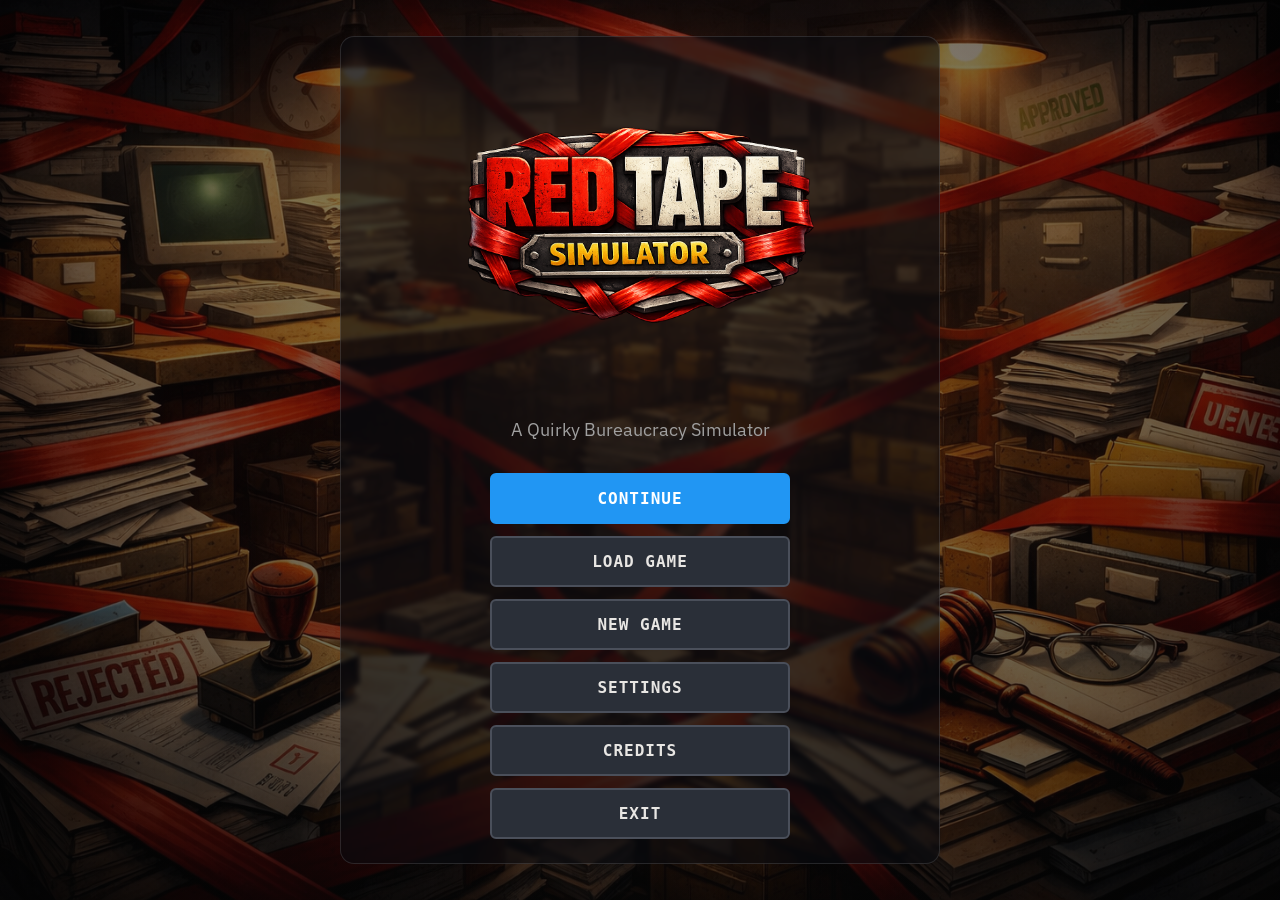
==== commit 15658125: "chore: commit all current changes" ====
--- a/index.html
+++ b/index.html
@@ -21,10 +21,14 @@
       <img src="assets/Red Tape Simulator Title.png" alt="Red Tape Simulator title" class="menu-title-art" onerror="this.style.display='none'">
       <p class="game-subtitle">A Quirky Bureaucracy Simulator</p>
       <div class="menu-buttons">
-        <button id="start-shift-btn" class="btn btn-primary">Start First Shift</button>
-        <button id="new-game-btn" class="btn">New Game</button>
+        <button id="menu-continue-btn" class="btn btn-primary">Continue</button>
+        <button id="menu-load-file-btn" class="btn">Load Game</button>
+        <button id="menu-new-file-btn" class="btn">New Game</button>
+        <button id="menu-settings-btn" class="btn">Settings</button>
+        <button id="menu-credits-btn" class="btn">Credits</button>
+        <button id="menu-exit-btn" class="btn">Exit</button>
       </div>
-      <div id="menu-stats" class="hidden"></div>
+      <div id="menu-panel" class="hidden"></div>
     </div>
   </div>
 
--- a/css/styles.css
+++ b/css/styles.css
@@ -34,6 +34,8 @@
 
   --radius: 6px;
   --radius-lg: 12px;
+  --ui-scale: 1;
+  --text-scale: 1;
 }
 
 * {
@@ -44,6 +46,7 @@
 
 body {
   font-family: 'IBM Plex Sans', -apple-system, sans-serif;
+  font-size: calc(16px * var(--text-scale));
   background: var(--bg-primary);
   color: var(--text-primary);
   min-height: 100vh;
@@ -106,6 +109,8 @@
   align-items: center;
   justify-content: center;
   min-height: 100vh;
+  height: 100vh;
+  overflow: hidden;
   padding: 20px;
   position: relative;
   background:
@@ -133,6 +138,8 @@
   border-radius: 14px;
   backdrop-filter: blur(2px);
   padding: 24px;
+  max-height: min(92vh, 860px);
+  overflow: hidden;
 }
 
 .menu-title-art {
@@ -164,6 +171,11 @@
   gap: 12px;
   max-width: 300px;
   margin: 0 auto 2rem;
+}
+
+.menu-buttons .btn[disabled] {
+  opacity: 0.5;
+  cursor: not-allowed;
 }
 
 .btn {
@@ -250,8 +262,38 @@
   margin-top: 4px;
 }
 
-#menu-stats {
+#menu-panel {
   margin-top: 2rem;
+}
+
+.menu-container.menu-panel-active .menu-buttons {
+  display: none;
+}
+
+.menu-container.menu-panel-active .menu-title-art,
+.menu-container.menu-panel-active .game-subtitle {
+  display: none;
+}
+
+.menu-container.menu-panel-active {
+  max-width: 820px;
+  min-height: min(82vh, 760px);
+  display: flex;
+  align-items: center;
+  justify-content: center;
+}
+
+.menu-container.menu-panel-active #menu-panel {
+  margin-top: 0;
+  max-height: none;
+  overflow: visible;
+  width: 100%;
+  padding-right: 0;
+}
+
+.menu-container.menu-panel-active #menu-panel .menu-section {
+  margin-top: 0;
+  width: 100%;
 }
 
 .menu-note {
@@ -330,6 +372,218 @@
 
 .menu-checkbox input {
   accent-color: var(--accent-blue);
+}
+
+.menu-field-block {
+  display: flex;
+  flex-direction: column;
+  align-items: flex-start;
+  width: 100%;
+  margin-top: 10px;
+}
+
+.menu-field-block input[type="range"],
+.menu-field-block select,
+.menu-text-input {
+  width: 100%;
+}
+
+.menu-text-input {
+  background: var(--bg-tertiary);
+  color: var(--text-primary);
+  border: 1px solid var(--border);
+  border-radius: 8px;
+  padding: 8px 10px;
+  font-family: 'IBM Plex Mono', monospace;
+}
+
+.menu-subsection {
+  margin-bottom: 14px;
+  padding-bottom: 10px;
+  border-bottom: 1px dashed var(--border);
+}
+
+.menu-subsection:last-of-type {
+  border-bottom: 0;
+  padding-bottom: 0;
+}
+
+.menu-subsection h5 {
+  font-family: 'IBM Plex Mono', monospace;
+  font-size: 0.8rem;
+  text-transform: uppercase;
+  letter-spacing: 0.8px;
+  color: var(--text-secondary);
+  margin-bottom: 8px;
+}
+
+.menu-slot-list {
+  display: grid;
+  gap: 10px;
+}
+
+.menu-slot-list + .menu-action-row {
+  margin-top: 14px;
+}
+
+.menu-slot-row {
+  border: 1px solid var(--border);
+  border-radius: var(--radius);
+  padding: 10px;
+  background: rgba(0, 0, 0, 0.2);
+}
+
+.menu-slot-header {
+  margin-bottom: 6px;
+  color: var(--text-primary);
+}
+
+.menu-slot-choice {
+  display: flex;
+  flex-direction: column;
+  gap: 8px;
+}
+
+.menu-slot-selected {
+  border-color: rgba(33, 150, 243, 0.65);
+  box-shadow: 0 0 0 1px rgba(33, 150, 243, 0.28) inset;
+}
+
+.menu-slot-choice-header {
+  display: flex;
+  align-items: center;
+  justify-content: space-between;
+}
+
+.menu-slot-selected-tag {
+  margin-top: 0;
+  font-size: 0.78rem;
+  color: #85c6ff;
+  text-transform: uppercase;
+  letter-spacing: 0.6px;
+}
+
+.menu-slot-state {
+  margin-top: 0;
+}
+
+.menu-slot-state-warning {
+  color: #ffb46b;
+}
+
+.menu-slot-inline-actions {
+  margin-top: 4px;
+}
+
+.menu-slot-editor {
+  margin-top: 2px;
+}
+
+.menu-delete-confirm {
+  margin-top: 6px;
+  padding: 10px;
+  border: 1px solid rgba(244, 67, 54, 0.45);
+  border-radius: var(--radius);
+  background: rgba(244, 67, 54, 0.08);
+}
+
+.menu-delete-confirm-text {
+  margin-top: 0;
+  margin-bottom: 8px;
+  color: #ffb3ad;
+}
+
+.menu-slot-meta {
+  display: grid;
+  grid-template-columns: 1fr;
+  gap: 4px;
+  color: var(--text-secondary);
+  font-size: 0.88rem;
+  margin-bottom: 8px;
+}
+
+.menu-new-game-footer-actions {
+  margin-top: 18px;
+}
+
+.menu-exit-confirm-actions {
+  margin-top: 14px;
+}
+
+.menu-credits-actions {
+  margin-top: 0;
+  padding-top: 20px;
+  border-top: 1px solid rgba(255, 255, 255, 0.14);
+}
+
+.menu-credits-section {
+  padding-bottom: 20px;
+}
+
+.menu-credits-copy {
+  margin-bottom: 28px;
+}
+
+.menu-new-game-layout {
+  max-width: 980px;
+}
+
+.menu-new-game-layout .menu-slot-list-select {
+  grid-template-columns: repeat(2, minmax(0, 1fr));
+  align-items: start;
+}
+
+.menu-new-game-layout .menu-slot-choice {
+  min-height: 250px;
+}
+
+.menu-new-game-layout .menu-slot-selected {
+  grid-column: auto;
+}
+
+.menu-new-game-layout .menu-slot-meta {
+  grid-template-columns: 1fr;
+  column-gap: 0;
+}
+
+.menu-new-game-layout .menu-slot-editor {
+  margin-top: 4px;
+}
+
+.menu-slot-editor-grid {
+  display: grid;
+  grid-template-columns: minmax(0, 1fr) 170px;
+  gap: 8px;
+  align-items: end;
+}
+
+.menu-slot-field-compact {
+  margin-top: 0;
+}
+
+.menu-slot-field-compact .menu-text-input,
+.menu-slot-field-compact select {
+  height: 34px;
+  padding-top: 6px;
+  padding-bottom: 6px;
+}
+
+@media (max-width: 860px) {
+  .menu-new-game-layout .menu-slot-list-select {
+    grid-template-columns: 1fr;
+  }
+
+  .menu-new-game-layout .menu-slot-selected {
+    grid-column: auto;
+  }
+
+  .menu-new-game-layout .menu-slot-meta {
+    grid-template-columns: 1fr;
+  }
+
+  .menu-slot-editor-grid {
+    grid-template-columns: 1fr;
+  }
 }
 
 /* ============================================
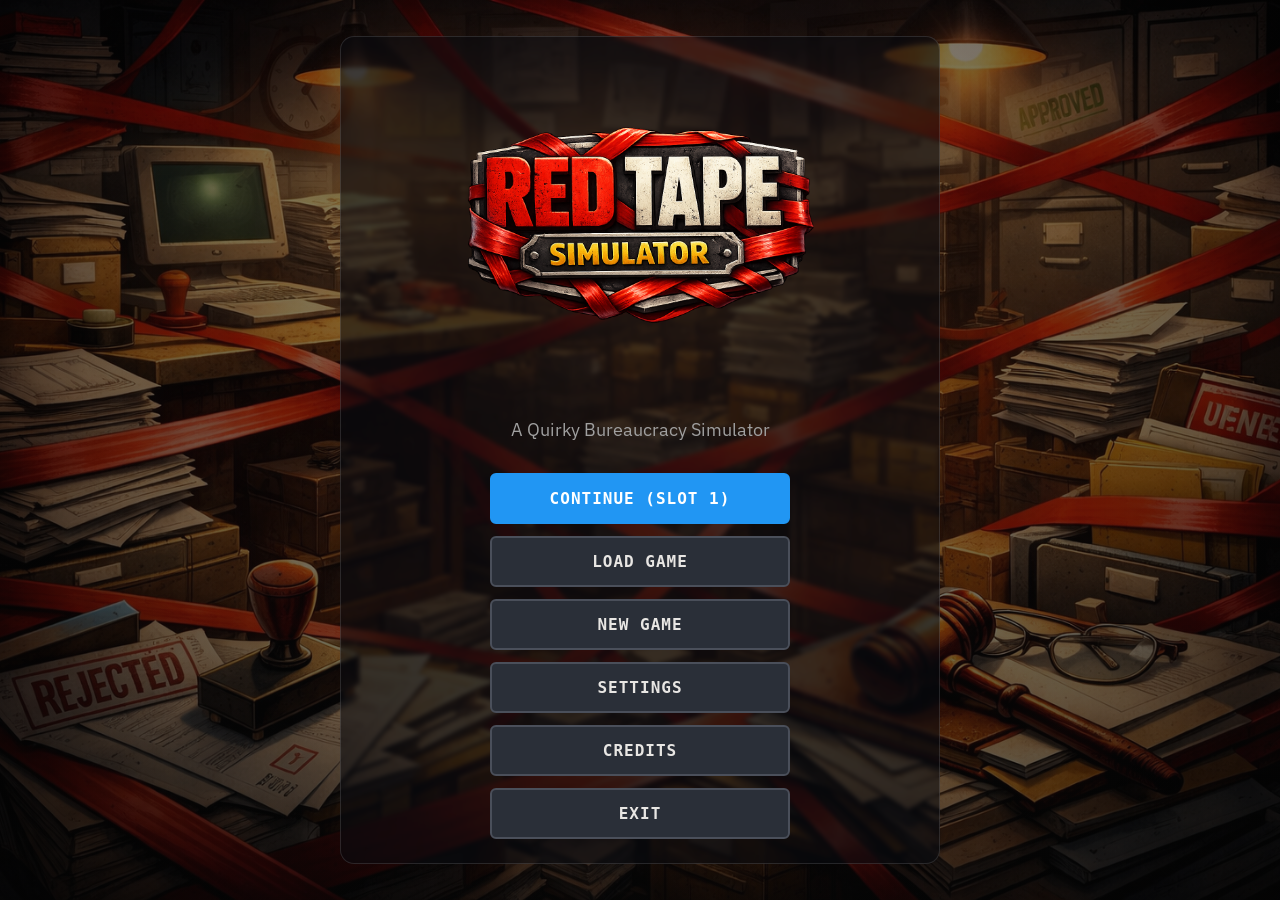
==== commit 0c84c7dd: "Added minigames for DMV vision test and parking fine payment, along with various updates to the game" ====
--- a/index.html
+++ b/index.html
@@ -63,6 +63,10 @@
         </div>
       </div>
       <div class="hud-right">
+        <div class="hud-item hud-overtime hidden" id="overtime-indicator" aria-live="polite">
+          <span class="label">Status</span>
+          <span class="value">Overtime</span>
+        </div>
         <div class="hud-item">
           <span class="label">Money</span>
           <span class="value" id="money-display">$0</span>
@@ -132,6 +136,13 @@
       </div>
     </div>
 
+    <!-- Parking Fine Payment Mini-Game Overlay -->
+    <div id="fine-payment-overlay" class="hidden">
+      <div>
+        <div id="fine-payment-content"></div>
+      </div>
+    </div>
+
     <!-- Deny Reason Overlay -->
     <div id="deny-reason-overlay" class="hidden">
       <div class="deny-reason-card">
@@ -152,7 +163,7 @@
 
   <!-- REVIEW SCREEN -->
   <div id="review-screen" class="hidden">
-    <div style="max-width: 600px; width: 100%;">
+    <div id="review-shell" class="review-shell">
       <div id="review-content"></div>
       <button id="continue-btn" class="btn btn-primary">Continue</button>
     </div>
--- a/css/styles.css
+++ b/css/styles.css
@@ -727,6 +727,35 @@
   font-size: 1rem;
 }
 
+.hud-overtime {
+  padding: 4px 10px;
+  border: 1px solid #b05b1a;
+  border-radius: 999px;
+  background: linear-gradient(135deg, #5a2f10, #7a3e12);
+  box-shadow: inset 0 0 0 1px rgba(255, 210, 140, 0.12);
+  animation: overtimePulse 1.25s ease-in-out infinite;
+}
+
+.hud-overtime .label {
+  color: #ffd6a8;
+}
+
+.hud-overtime .value {
+  color: #fff3df;
+  text-transform: uppercase;
+  letter-spacing: 0.6px;
+}
+
+@keyframes overtimePulse {
+  0%,
+  100% {
+    box-shadow: inset 0 0 0 1px rgba(255, 210, 140, 0.12), 0 0 0 rgba(255, 161, 76, 0);
+  }
+  50% {
+    box-shadow: inset 0 0 0 1px rgba(255, 210, 140, 0.2), 0 0 14px rgba(255, 161, 76, 0.28);
+  }
+}
+
 .progress-bar-container {
   width: 200px;
   height: 8px;
@@ -1333,6 +1362,7 @@
   display: flex;
   justify-content: space-between;
   align-items: baseline;
+  gap: 6px;
   margin-bottom: 5px;
 }
 
@@ -1452,6 +1482,23 @@
   text-align: right;
 }
 
+.workspace-license-card .license-value.tampered-field {
+  position: relative;
+  padding-right: 12px;
+}
+
+.workspace-license-card .license-field-smudge {
+  position: absolute;
+  right: -1px;
+  top: 50%;
+  transform: translateY(-50%) rotate(-11deg);
+  width: 18px;
+  height: 10px;
+  border-radius: 10px;
+  background: radial-gradient(ellipse at center, rgba(55, 84, 112, 0.32) 0%, rgba(55, 84, 112, 0.16) 48%, rgba(55, 84, 112, 0) 100%);
+  pointer-events: none;
+}
+
 .workspace-license-card .license-footer {
   margin-top: 4px;
   padding-top: 4px;
@@ -1460,6 +1507,71 @@
   justify-content: space-between;
   align-items: flex-end;
   gap: 6px;
+}
+
+.workspace-license-card .license-value.exp-overwritten {
+  position: relative;
+  color: #3f2f20;
+}
+
+.workspace-license-card .license-value.exp-overwritten::before {
+  content: '';
+  position: absolute;
+  left: -1px;
+  right: -1px;
+  top: 52%;
+  border-top: 1px solid rgba(90, 57, 36, 0.55);
+  transform: rotate(-3deg);
+}
+
+.workspace-license-card.forgery-photo-peel .license-photo-block {
+  position: relative;
+  overflow: hidden;
+}
+
+.workspace-license-card.forgery-photo-peel .license-photo-block::after {
+  content: '';
+  position: absolute;
+  top: 2px;
+  right: 2px;
+  width: 14px;
+  height: 14px;
+  background: linear-gradient(135deg, rgba(255, 255, 255, 0.95) 0%, rgba(225, 216, 202, 0.92) 100%);
+  border-left: 1px solid rgba(131, 110, 85, 0.5);
+  border-bottom: 1px solid rgba(131, 110, 85, 0.45);
+  box-shadow: -1px 1px 2px rgba(33, 22, 14, 0.24);
+  transform: rotate(-5deg);
+}
+
+.workspace-license-card.forgery-ink-smudge .license-line:nth-child(3) .license-value,
+.workspace-license-card.forgery-ink-smudge .license-line:nth-child(4) .license-value {
+  filter: blur(0.2px);
+}
+
+.workspace-license-card .license-ink-smudge {
+  position: absolute;
+  top: 44%;
+  left: 48%;
+  width: 56px;
+  height: 18px;
+  border-radius: 10px;
+  background: radial-gradient(ellipse at center, rgba(39, 71, 104, 0.26) 0%, rgba(39, 71, 104, 0.12) 46%, rgba(39, 71, 104, 0) 100%);
+  transform: rotate(-8deg);
+  pointer-events: none;
+  z-index: 2;
+}
+
+.workspace-license-card.forgery-seal-missing.with-background-art::after {
+  opacity: 0.25;
+}
+
+.workspace-license-card.forgery-seal-missing .license-header-band {
+  border-bottom-style: dashed;
+  border-bottom-color: rgba(93, 126, 161, 0.55);
+}
+
+.workspace-license-card.forgery-date-scratch .license-line:last-child .license-key {
+  letter-spacing: 1.1px;
 }
 
 .workspace-license-card .license-signature {
@@ -2395,8 +2507,18 @@
 }
 
 .workspace-document .dev-relevant-field {
-  background: rgba(255, 243, 168, 0.42);
-  box-shadow: inset 0 0 0 1px rgba(177, 127, 0, 0.35);
+  border-radius: 2px;
+}
+
+.workspace-document .dev-relevant-field-good {
+  background: rgba(133, 231, 170, 0.38);
+  box-shadow: inset 0 0 0 1px rgba(32, 122, 69, 0.46);
+  border-radius: 2px;
+}
+
+.workspace-document .dev-relevant-field-bad {
+  background: rgba(244, 131, 131, 0.35);
+  box-shadow: inset 0 0 0 1px rgba(173, 38, 38, 0.5);
   border-radius: 2px;
 }
 
@@ -2912,35 +3034,70 @@
 }
 
 .workspace-ssn-card {
+  position: relative;
+  overflow: hidden;
   padding: 10px 12px;
   border-radius: 8px;
-  border: 1px solid #9ea9b5;
-  background: linear-gradient(180deg, #f7f7f6, #ececeb);
-  color: #2a3037;
+  border: 1px solid #97a9b8;
+  background-image:
+    linear-gradient(160deg, rgba(247, 248, 244, 0.62) 0%, rgba(237, 242, 244, 0.56) 56%, rgba(232, 238, 241, 0.58) 100%),
+    url("../assets/SS Card Background.png");
+  background-size: cover, 124% auto;
+  background-position: center, center 38%;
+  background-repeat: no-repeat, no-repeat;
+  background-blend-mode: normal, multiply;
+  box-shadow: inset 0 0 0 1px rgba(255, 255, 255, 0.45), 0 1px 2px rgba(13, 34, 53, 0.16);
+  color: #1f2a34;
   font-family: 'IBM Plex Sans', sans-serif;
 }
 
+.workspace-ssn-card .ssn-pattern {
+  position: absolute;
+  inset: 0;
+  pointer-events: none;
+  background:
+    radial-gradient(circle at 22% 28%, rgba(91, 122, 153, 0.16) 0, rgba(91, 122, 153, 0) 52%),
+    radial-gradient(circle at 80% 72%, rgba(66, 104, 132, 0.14) 0, rgba(66, 104, 132, 0) 49%),
+    repeating-linear-gradient(135deg, rgba(29, 64, 94, 0.06) 0, rgba(29, 64, 94, 0.06) 1px, transparent 1px, transparent 7px);
+}
+
+.workspace-ssn-card .ssn-watermark {
+  position: absolute;
+  right: -8px;
+  bottom: 12px;
+  font-family: 'Barlow Condensed', 'IBM Plex Sans Condensed', sans-serif;
+  font-size: 0.74rem;
+  letter-spacing: 1.5px;
+  color: rgba(45, 78, 104, 0.2);
+  transform: rotate(-12deg);
+  text-transform: uppercase;
+  pointer-events: none;
+}
+
 .workspace-ssn-card .ssn-header {
+  position: relative;
   font-size: 0.52rem;
   text-transform: uppercase;
   letter-spacing: 0.75px;
-  color: #54616e;
+  color: #3f5d78;
   font-weight: 700;
 }
 
 .workspace-ssn-card h4 {
+  position: relative;
   margin: 2px 0 6px;
   font-family: 'Barlow Condensed', 'IBM Plex Sans Condensed', sans-serif;
   font-size: 0.94rem;
-  letter-spacing: 0.6px;
-  color: #2f3841;
+  letter-spacing: 0.75px;
+  color: #1f3345;
 }
 
 .workspace-ssn-card .ssn-holder-line {
+  position: relative;
   display: flex;
   justify-content: space-between;
   align-items: baseline;
-  border-bottom: 1px solid rgba(88, 98, 108, 0.4);
+  border-bottom: 1px solid rgba(64, 98, 128, 0.36);
   padding-bottom: 3px;
 }
 
@@ -2953,22 +3110,34 @@
 
 .workspace-ssn-card .ssn-holder-line strong {
   font-size: 0.65rem;
-  color: #2e3a46;
+  color: #243748;
 }
 
 .workspace-ssn-card .ssn-number {
+  position: relative;
   margin-top: 5px;
   font-family: 'IBM Plex Mono', monospace;
-  font-size: 0.88rem;
-  letter-spacing: 1px;
-  color: #203444;
+  font-size: 0.9rem;
+  letter-spacing: 1.15px;
+  color: #0f2f49;
+  text-shadow: 0 0 0.4px rgba(15, 47, 73, 0.28);
+}
+
+.workspace-ssn-card .ssn-issue-code {
+  position: relative;
+  margin-top: 5px;
+  font-size: 0.43rem;
+  letter-spacing: 0.55px;
+  text-transform: uppercase;
+  color: #5e7082;
 }
 
 .workspace-ssn-card .ssn-footer {
+  position: relative;
   margin-top: 6px;
   font-size: 0.46rem;
   letter-spacing: 0.35px;
-  color: #667583;
+  color: #536b7f;
   text-transform: uppercase;
 }
 
@@ -3527,6 +3696,125 @@
   gap: 6px;
 }
 
+.manual-license-reference {
+  border: 1px solid var(--border);
+  border-radius: var(--radius);
+  padding: 10px;
+  background: linear-gradient(180deg, rgba(20, 32, 48, 0.04), rgba(20, 32, 48, 0.01));
+}
+
+.manual-reference-note {
+  margin: 0 0 8px;
+  color: var(--text-secondary);
+  font-size: 0.78rem;
+}
+
+.manual-license-card {
+  border: 1px solid #8f9fb0;
+  border-radius: 8px;
+  background: linear-gradient(138deg, rgba(242, 248, 255, 0.98) 0%, rgba(224, 236, 248, 0.96) 100%);
+  padding: 8px;
+  color: #132438;
+  box-shadow: inset 0 0 0 1px rgba(255, 255, 255, 0.35);
+}
+
+.manual-license-head,
+.manual-license-title-row,
+.manual-license-foot {
+  display: flex;
+  justify-content: space-between;
+  align-items: center;
+}
+
+.manual-license-head {
+  font-size: 0.6rem;
+  font-weight: 700;
+  letter-spacing: 0.7px;
+  padding-bottom: 3px;
+  border-bottom: 1px solid rgba(59, 90, 122, 0.42);
+}
+
+.manual-license-title-row {
+  margin-top: 4px;
+  font-size: 0.64rem;
+}
+
+.manual-license-grid {
+  margin-top: 6px;
+  display: grid;
+  grid-template-columns: 54px 1fr;
+  gap: 6px;
+}
+
+.manual-license-photo {
+  border: 1px solid rgba(67, 94, 121, 0.6);
+  border-radius: 4px;
+  min-height: 62px;
+  background:
+    radial-gradient(circle at 35% 26%, rgba(97, 126, 156, 0.65) 0 12%, rgba(97, 126, 156, 0) 13%),
+    radial-gradient(circle at 50% 58%, rgba(129, 155, 180, 0.82) 0 30%, rgba(129, 155, 180, 0) 31%),
+    linear-gradient(180deg, #d7e5f3 0%, #9eb6cd 100%);
+}
+
+.manual-license-fields {
+  display: grid;
+  gap: 3px;
+}
+
+.manual-license-fields div {
+  display: flex;
+  justify-content: space-between;
+  gap: 8px;
+  border-bottom: 1px solid rgba(62, 90, 119, 0.25);
+  padding-bottom: 1px;
+  font-size: 0.58rem;
+}
+
+.manual-license-fields div.split {
+  display: grid;
+  grid-template-columns: 1fr 1fr;
+  gap: 8px;
+  border-bottom: 0;
+  padding-bottom: 0;
+}
+
+.manual-license-fields div.split > span {
+  display: flex;
+  justify-content: space-between;
+  gap: 4px;
+  border-bottom: 1px solid rgba(62, 90, 119, 0.25);
+  padding-bottom: 1px;
+}
+
+.manual-license-fields span {
+  font-weight: 700;
+  letter-spacing: 0.5px;
+  color: #3a3123;
+}
+
+.manual-license-fields div.split span span {
+  font-weight: 700;
+  letter-spacing: 0.5px;
+  color: #3a3123;
+}
+
+.manual-license-fields strong {
+  font-weight: 600;
+}
+
+.manual-license-foot {
+  margin-top: 6px;
+  border-top: 1px dashed rgba(59, 90, 122, 0.4);
+  padding-top: 3px;
+  font-size: 0.54rem;
+}
+
+.manual-license-checklist {
+  margin: 9px 0 0 16px;
+  display: grid;
+  gap: 4px;
+}
+
 .doc-standards-table th:nth-child(1),
 .doc-standards-table td:nth-child(1) {
   width: 22%;
@@ -3704,6 +3992,21 @@
   padding-top: 10px;
 }
 
+.dev-report-actions {
+  margin: 8px 0 10px;
+}
+
+.dev-report-btn {
+  background: rgba(42, 120, 228, 0.16);
+  border-color: rgba(42, 120, 228, 0.58);
+  color: #9bc8ff;
+}
+
+.dev-report-btn:hover {
+  background: rgba(42, 120, 228, 0.28);
+  border-color: rgba(111, 171, 255, 0.8);
+}
+
 .condition-item {
   display: flex;
   gap: 10px;
@@ -3720,6 +4023,10 @@
 .condition-icon { font-size: 1.2rem; }
 .condition-detail strong { display: block; margin-bottom: 4px; }
 .condition-detail p { color: var(--text-secondary); font-size: 0.75rem; }
+
+.condition-detail .dev-report-btn {
+  margin-top: 6px;
+}
 
 .blocks-badge {
   display: inline-block;
@@ -3730,6 +4037,56 @@
   font-size: 0.65rem;
   font-weight: 700;
   margin-top: 4px;
+}
+
+.case-findings-panel {
+  margin-top: 10px;
+  padding: 10px;
+  border: 1px solid rgba(102, 154, 222, 0.35);
+  border-radius: var(--radius);
+  background: rgba(18, 35, 61, 0.35);
+}
+
+.case-findings-panel h4 {
+  margin: 0 0 6px;
+  font-size: 0.78rem;
+  color: #b9d9ff;
+  text-transform: uppercase;
+  letter-spacing: 0.8px;
+}
+
+.case-findings-expected {
+  margin: 0 0 8px;
+  font-size: 0.74rem;
+  color: #d7e6f7;
+}
+
+.case-findings-list {
+  margin: 0;
+  padding-left: 18px;
+  display: flex;
+  flex-direction: column;
+  gap: 4px;
+}
+
+.case-finding-item {
+  font-size: 0.73rem;
+  color: #d6e1ed;
+}
+
+.case-finding-item.severity-high,
+.case-finding-item.severity-critical {
+  color: #ffb9a9;
+}
+
+.case-finding-item.severity-medium,
+.case-finding-item.severity-med {
+  color: #ffd59b;
+}
+
+.case-finding-item.severity-low,
+.case-finding-item.severity-info {
+  color: #b7ddff;
 }
 
 /* Decision panel */
@@ -3805,6 +4162,22 @@
 
 #deny-reasons.expanded { display: flex; }
 
+.fine-payment-action-tray {
+  margin-top: 10px;
+  padding: 10px;
+  border: 1px solid var(--border);
+  border-radius: var(--radius);
+  background: rgba(255, 255, 255, 0.04);
+}
+
+.fine-payment-action-tray h4 {
+  margin: 0 0 8px;
+  font-size: 0.78rem;
+  color: var(--text-secondary);
+  text-transform: uppercase;
+  letter-spacing: 0.6px;
+}
+
 .deny-reason-btn {
   padding: 8px 12px;
   background: var(--bg-card);
@@ -3818,10 +4191,27 @@
   transition: all 0.1s;
 }
 
+.deny-reason-code {
+  display: block;
+  font-weight: 700;
+}
+
+.deny-reason-desc {
+  display: block;
+  margin-top: 2px;
+  font-size: 0.68rem;
+  color: var(--text-secondary);
+  line-height: 1.35;
+}
+
 .deny-reason-btn:hover {
   background: var(--accent-red);
   color: white;
   border-color: var(--accent-red);
+}
+
+.deny-reason-btn:hover .deny-reason-desc {
+  color: rgba(255, 255, 255, 0.9);
 }
 
 .deny-reason-btn .dev-checkmark {
@@ -3831,14 +4221,33 @@
   line-height: 1;
 }
 
+
 .deny-reason-btn.dev-correct-reason {
   box-shadow: 0 0 0 2px rgba(255, 255, 255, 0.95), 0 0 0 4px rgba(68, 173, 99, 0.8);
+}
+
+.deny-reason-btn.selected {
+  background: rgba(207, 76, 66, 0.2);
+  border-color: rgba(240, 117, 107, 0.9);
+  box-shadow: 0 0 0 1px rgba(240, 117, 107, 0.35);
+}
+
+.deny-reason-select-actions {
+  display: flex;
+  justify-content: space-between;
+  align-items: center;
+  gap: 10px;
+}
+
+.deny-selection-summary {
+  font-size: 0.75rem;
+  color: var(--text-secondary);
 }
 
 /* ============================================
    OVERLAYS
    ============================================ */
-#result-overlay, #bribe-overlay, #doc-request-overlay, #deny-reason-overlay {
+#result-overlay, #bribe-overlay, #doc-request-overlay, #fine-payment-overlay, #deny-reason-overlay {
   position: fixed;
   top: 0;
   left: 0;
@@ -3852,14 +4261,695 @@
   padding: 20px;
 }
 
-#result-overlay.hidden, #bribe-overlay.hidden, #doc-request-overlay.hidden, #deny-reason-overlay.hidden { display: none; }
+#result-overlay.hidden, #bribe-overlay.hidden, #doc-request-overlay.hidden, #fine-payment-overlay.hidden, #deny-reason-overlay.hidden { display: none; }
+
+.fine-payment-shell {
+  background:
+    linear-gradient(180deg, rgba(244, 237, 222, 0.98), rgba(233, 223, 203, 0.98)),
+    repeating-linear-gradient(
+      0deg,
+      rgba(53, 46, 32, 0.04) 0,
+      rgba(53, 46, 32, 0.04) 1px,
+      transparent 1px,
+      transparent 24px
+    );
+  border-radius: 12px;
+  border: 1px solid rgba(97, 82, 56, 0.55);
+  width: min(980px, 96vw);
+  max-height: 92vh;
+  overflow: auto;
+  padding: 18px 20px;
+  box-shadow: 0 18px 32px rgba(0, 0, 0, 0.5), inset 0 0 0 1px rgba(255, 248, 234, 0.38);
+  color: #2f281d;
+  font-family: 'IBM Plex Sans', sans-serif;
+}
+
+.fine-payment-header {
+  display: flex;
+  justify-content: space-between;
+  align-items: flex-start;
+  gap: 10px;
+  border-bottom: 2px double rgba(93, 77, 54, 0.45);
+  padding-bottom: 8px;
+}
+
+.fine-payment-header-copy {
+  display: flex;
+  flex-direction: column;
+  gap: 1px;
+}
+
+.fine-payment-kicker {
+  margin: 0;
+  font-family: 'IBM Plex Mono', monospace;
+  font-size: 0.58rem;
+  letter-spacing: 1px;
+  text-transform: uppercase;
+  color: #7b6542;
+  font-weight: 700;
+}
+
+.fine-payment-header h3 {
+  margin: 0;
+  font-family: 'Barlow Condensed', 'IBM Plex Sans Condensed', sans-serif;
+  text-transform: uppercase;
+  letter-spacing: 0.8px;
+  font-size: 1.34rem;
+  color: #2d2417;
+}
+
+.fine-payment-timer {
+  display: inline-flex;
+  align-items: center;
+  gap: 6px;
+  border-radius: 999px;
+  padding: 6px 12px;
+  font-size: 0.72rem;
+  border: 1px solid rgba(110, 89, 59, 0.5);
+  font-family: 'IBM Plex Mono', monospace;
+  text-transform: uppercase;
+  letter-spacing: 0.7px;
+}
+
+.fine-payment-timer.normal {
+  background: rgba(81, 130, 87, 0.14);
+  color: #284e2e;
+}
+
+.fine-payment-timer.warning {
+  background: rgba(214, 147, 41, 0.16);
+  color: #67440f;
+}
+
+.fine-payment-timer.expired {
+  background: rgba(194, 71, 53, 0.16);
+  color: #6b2016;
+}
+
+.fine-payment-ribbon {
+  margin-top: 8px;
+  display: flex;
+  justify-content: space-between;
+  align-items: center;
+  gap: 10px;
+  font-family: 'IBM Plex Mono', monospace;
+  font-size: 0.63rem;
+}
+
+.fine-payment-ribbon-code {
+  text-transform: uppercase;
+  letter-spacing: 0.8px;
+  color: #7a6343;
+  font-weight: 700;
+}
+
+.fine-payment-ribbon-status {
+  border: 1px solid rgba(128, 54, 42, 0.38);
+  padding: 3px 7px;
+  text-transform: uppercase;
+  letter-spacing: 0.75px;
+  color: #6d3024;
+  background: rgba(182, 66, 48, 0.09);
+}
+
+.fine-payment-stats {
+  margin-top: 12px;
+  display: grid;
+  grid-template-columns: repeat(2, minmax(0, 1fr));
+  gap: 10px;
+}
+
+.fine-payment-stat {
+  border: 1px solid rgba(110, 94, 66, 0.45);
+  border-radius: 6px;
+  padding: 10px 12px;
+  background: rgba(255, 250, 240, 0.54);
+}
+
+.fine-payment-stat .label {
+  display: block;
+  color: #6b5940;
+  font-size: 0.67rem;
+  margin-bottom: 4px;
+  text-transform: uppercase;
+  letter-spacing: 0.85px;
+  font-family: 'IBM Plex Mono', monospace;
+}
+
+.fine-payment-stat strong {
+  color: #2a2217;
+  font-family: 'IBM Plex Mono', monospace;
+  font-size: 1.02rem;
+}
+
+.fine-payment-phase-title {
+  margin-top: 14px;
+  font-size: 1.03rem;
+  font-weight: 700;
+  font-family: 'Barlow Condensed', 'IBM Plex Sans Condensed', sans-serif;
+  color: #30261a;
+  text-transform: uppercase;
+  letter-spacing: 0.8px;
+}
+
+.fine-payment-helper {
+  margin: 6px 0 12px;
+  color: #60503a;
+  font-size: 0.85rem;
+}
+
+.fine-payment-columns {
+  display: grid;
+  grid-template-columns: repeat(2, minmax(0, 1fr));
+  gap: 12px;
+}
+
+.fine-payment-panel {
+  border: 1px solid rgba(112, 95, 67, 0.45);
+  border-radius: 7px;
+  padding: 10px 10px 11px;
+  background: linear-gradient(180deg, rgba(249, 244, 234, 0.76), rgba(238, 230, 214, 0.73));
+  box-shadow: inset 0 0 0 1px rgba(255, 247, 231, 0.44);
+}
+
+.fine-payment-panel h4 {
+  margin: 0 0 9px;
+  font-size: 0.74rem;
+  text-transform: uppercase;
+  letter-spacing: 0.8px;
+  color: #66533a;
+  font-family: 'IBM Plex Mono', monospace;
+}
+
+.fine-payment-panel.disabled {
+  opacity: 0.58;
+}
+
+.fine-payment-bill-grid {
+  display: grid;
+  grid-template-columns: repeat(auto-fit, minmax(84px, 1fr));
+  gap: 8px;
+}
+
+.fine-payment-empty-slot {
+  min-height: 62px;
+  border: 1px dashed rgba(107, 92, 67, 0.42);
+  border-radius: 7px;
+  background:
+    repeating-linear-gradient(45deg, rgba(118, 102, 75, 0.08) 0, rgba(118, 102, 75, 0.08) 4px, transparent 4px, transparent 10px),
+    rgba(236, 228, 213, 0.64);
+}
+
+.fine-payment-bill {
+  border: 1px solid #5a7c5d;
+  border-radius: 7px;
+  background:
+    linear-gradient(160deg, #eef8e6 0%, #d4ebc9 56%, #c1dfb2 100%),
+    repeating-linear-gradient(90deg, rgba(39, 71, 39, 0.04) 0, rgba(39, 71, 39, 0.04) 1px, transparent 1px, transparent 6px);
+  color: #1f3a25;
+  padding: 10px 8px 9px;
+  cursor: pointer;
+  font-family: 'IBM Plex Sans', sans-serif;
+  font-size: 0.94rem;
+  display: flex;
+  flex-direction: column;
+  gap: 2px;
+  align-items: flex-start;
+  position: relative;
+  overflow: hidden;
+  transition: transform 0.12s ease, box-shadow 0.12s ease;
+}
+
+.fine-payment-bill::after {
+  content: '';
+  position: absolute;
+  top: 4px;
+  right: 5px;
+  width: 14px;
+  height: 14px;
+  border: 1px dashed rgba(31, 58, 37, 0.2);
+  border-radius: 50%;
+}
+
+.fine-payment-bill::before {
+  content: '';
+  position: absolute;
+  inset: 0;
+  background: linear-gradient(115deg, rgba(255, 255, 255, 0.2) 0%, rgba(255, 255, 255, 0) 46%);
+  pointer-events: none;
+}
+
+.fine-payment-bill:hover {
+  transform: translateY(-1px) scale(1.01);
+  box-shadow: 0 3px 9px rgba(21, 44, 27, 0.26);
+}
+
+.fine-payment-bill-label {
+  font-weight: 700;
+  font-family: 'IBM Plex Mono', monospace;
+  letter-spacing: 0.35px;
+  font-size: 1rem;
+  line-height: 1;
+  margin-top: 8px;
+}
+
+.fine-payment-bill-meta {
+  font-size: 0.56rem;
+  text-transform: uppercase;
+  letter-spacing: 0.7px;
+  color: rgba(32, 57, 35, 0.7);
+}
+
+.fine-payment-bill.drawer-bill {
+  background:
+    linear-gradient(160deg, #eef1f4 0%, #dde4eb 56%, #d2dae4 100%),
+    repeating-linear-gradient(90deg, rgba(35, 56, 77, 0.04) 0, rgba(35, 56, 77, 0.04) 1px, transparent 1px, transparent 6px);
+  border-color: #6f8297;
+  color: #213548;
+}
+
+.fine-payment-bill.drawer-bill::after {
+  border-color: rgba(33, 53, 72, 0.25);
+}
+
+.fine-payment-bill.drawer-bill .fine-payment-bill-meta {
+  color: rgba(33, 53, 72, 0.68);
+}
+
+.fine-payment-corner {
+  position: absolute;
+  font-family: 'IBM Plex Mono', monospace;
+  font-size: 0.52rem;
+  line-height: 1;
+  font-weight: 700;
+  letter-spacing: 0.25px;
+  opacity: 0.8;
+}
+
+.fine-payment-corner.top-left {
+  top: 4px;
+  left: 5px;
+}
+
+.fine-payment-corner.bottom-right {
+  right: 5px;
+  bottom: 4px;
+}
+
+.fine-payment-bill.denom-1 {
+  background:
+    linear-gradient(160deg, #eff7e7 0%, #d9eccd 54%, #cbe4be 100%),
+    repeating-linear-gradient(90deg, rgba(44, 79, 42, 0.05) 0, rgba(44, 79, 42, 0.05) 1px, transparent 1px, transparent 7px);
+}
+
+.fine-payment-bill.denom-5 {
+  background:
+    linear-gradient(160deg, #ecf5df 0%, #cfe7bc 54%, #bbdba2 100%),
+    repeating-linear-gradient(90deg, rgba(35, 70, 34, 0.06) 0, rgba(35, 70, 34, 0.06) 1px, transparent 1px, transparent 7px);
+}
+
+.fine-payment-bill.denom-10 {
+  background:
+    linear-gradient(160deg, #e8f2d8 0%, #c2dfac 54%, #b0d499 100%),
+    repeating-linear-gradient(90deg, rgba(34, 67, 33, 0.065) 0, rgba(34, 67, 33, 0.065) 1px, transparent 1px, transparent 7px);
+}
+
+.fine-payment-bill.denom-20 {
+  background:
+    linear-gradient(160deg, #e2eed0 0%, #b4d69a 54%, #9ac07f 100%),
+    repeating-linear-gradient(90deg, rgba(28, 60, 29, 0.07) 0, rgba(28, 60, 29, 0.07) 1px, transparent 1px, transparent 7px);
+}
+
+.fine-payment-bill.denom-50 {
+  background:
+    linear-gradient(160deg, #dce8c8 0%, #a0c27f 54%, #87aa67 100%),
+    repeating-linear-gradient(90deg, rgba(25, 52, 25, 0.08) 0, rgba(25, 52, 25, 0.08) 1px, transparent 1px, transparent 7px);
+}
+
+.fine-payment-bill.denom-50,
+.fine-payment-bill.denom-20 {
+  border-color: #4f724e;
+}
+
+.fine-payment-empty {
+  margin: 4px 0;
+  color: #6f5f47;
+  font-size: 0.8rem;
+  font-style: italic;
+}
+
+.fine-payment-actions {
+  margin-top: 12px;
+  display: flex;
+  justify-content: flex-end;
+}
+
+.fine-payment-actions .btn {
+  border-radius: 5px;
+  box-shadow: 0 2px 0 rgba(28, 79, 123, 0.32);
+}
+
+.fine-payment-message {
+  margin-top: 10px;
+  border-radius: 6px;
+  border: 1px solid rgba(103, 87, 61, 0.4);
+  padding: 10px;
+  background: rgba(255, 250, 238, 0.72);
+  color: #4d3f2b;
+  font-size: 0.83rem;
+}
+
+.fine-payment-message.impatient {
+  border-color: rgba(173, 112, 31, 0.75);
+  box-shadow: 0 0 0 1px rgba(173, 112, 31, 0.2) inset;
+  background: rgba(251, 236, 208, 0.8);
+  color: #603f14;
+}
+
+@media (max-width: 880px) {
+  .fine-payment-shell {
+    padding: 14px;
+  }
+
+  .fine-payment-header {
+    flex-direction: column;
+    align-items: stretch;
+    gap: 8px;
+  }
+
+  .fine-payment-ribbon {
+    flex-direction: column;
+    align-items: flex-start;
+  }
+
+  .fine-payment-stats,
+  .fine-payment-columns {
+    grid-template-columns: 1fr;
+  }
+}
+
+.dmv-vision-shell {
+  background: linear-gradient(180deg, #d7d1c4 0%, #cec6b8 100%);
+  border: 1px solid #9c9384;
+  border-radius: 0;
+  width: min(1080px, 96vw);
+  max-height: 92vh;
+  overflow: auto;
+  padding: 0;
+  box-shadow: 0 18px 34px rgba(0, 0, 0, 0.42);
+}
+
+.dmv-vision-header-row {
+  display: flex;
+  justify-content: space-between;
+  align-items: center;
+  gap: 10px;
+  background: #203f62;
+  color: #eef4fb;
+  border-bottom: 4px solid #d0b55f;
+  padding: 10px 16px 9px;
+}
+
+.dmv-vision-title-wrap {
+  display: flex;
+  flex-direction: column;
+  gap: 2px;
+}
+
+.dmv-vision-kicker {
+  margin: 0;
+  font-size: 0.62rem;
+  letter-spacing: 2px;
+  text-transform: uppercase;
+  color: #b7cbe2;
+  font-family: 'IBM Plex Mono', monospace;
+}
+
+.dmv-vision-header-row h3 {
+  margin: 0;
+  font-family: 'IBM Plex Mono', monospace;
+  letter-spacing: 1px;
+  text-transform: uppercase;
+  font-size: 2rem;
+}
+
+.dmv-vision-timer {
+  display: inline-flex;
+  align-items: center;
+  gap: 6px;
+  border-radius: 3px;
+  padding: 5px 10px;
+  font-size: 0.78rem;
+  border: 1px solid rgba(220, 232, 245, 0.35);
+  font-family: 'IBM Plex Mono', monospace;
+  letter-spacing: 0.5px;
+  text-transform: uppercase;
+}
+
+.dmv-vision-timer.normal {
+  background: rgba(68, 173, 99, 0.12);
+  color: #b7ffbf;
+}
+
+.dmv-vision-timer.warning {
+  background: rgba(255, 193, 7, 0.18);
+  color: #ffe08a;
+}
+
+.dmv-vision-timer.expired {
+  background: rgba(244, 67, 54, 0.2);
+  color: #ffb9b5;
+}
+
+.dmv-vision-citizen-bar {
+  margin: 0;
+  border-bottom: 2px solid #a49b8b;
+  padding: 12px;
+  background: rgba(239, 235, 227, 0.62);
+  display: grid;
+  grid-template-columns: minmax(0, 1fr) auto;
+  gap: 10px;
+  align-items: center;
+}
+
+.dmv-vision-citizen-identity {
+  display: flex;
+  align-items: center;
+  gap: 12px;
+}
+
+.dmv-vision-citizen-avatar {
+  width: 44px;
+  height: 44px;
+  border: 1px solid #9f937c;
+  background: radial-gradient(circle at 30% 28%, #f3d38d, #d9b15d);
+  border-radius: 50%;
+  display: grid;
+  place-items: center;
+  font-size: 1.35rem;
+}
+
+.dmv-vision-citizen-meta {
+  display: flex;
+  flex-direction: column;
+  gap: 2px;
+}
+
+.dmv-vision-citizen-meta strong {
+  color: #191919;
+  font-size: 1.05rem;
+  font-family: 'IBM Plex Mono', monospace;
+}
+
+.dmv-vision-citizen-meta span {
+  color: #4e4b43;
+  text-transform: uppercase;
+  letter-spacing: 1.1px;
+  font-size: 0.68rem;
+  font-family: 'IBM Plex Mono', monospace;
+}
+
+.dmv-vision-progress {
+  color: #6b6354;
+  font-size: 0.76rem;
+  font-family: 'IBM Plex Mono', monospace;
+  letter-spacing: 0.8px;
+  text-transform: uppercase;
+  justify-self: end;
+}
+
+.dmv-vision-instruction {
+  margin: 12px 10px 0;
+  padding: 12px 14px;
+  border: 1px solid #b5ac9b;
+  background: rgba(246, 243, 236, 0.88);
+  color: #2f2d28;
+  font-size: 0.89rem;
+  line-height: 1.45;
+  font-family: 'IBM Plex Mono', monospace;
+}
+
+.dmv-vision-instruction strong {
+  text-transform: uppercase;
+}
+
+.dmv-vision-panels {
+  margin: 12px 10px 0;
+  display: grid;
+  grid-template-columns: repeat(2, minmax(0, 1fr));
+  gap: 12px;
+}
+
+.dmv-vision-panel {
+  border: 2px solid #24486c;
+  border-radius: 0;
+  padding: 14px;
+  background: #eeeded;
+  color: #2c2418;
+  box-shadow: none;
+}
+
+.dmv-vision-panel h4 {
+  margin: 0 0 14px;
+  font-size: 0.74rem;
+  text-transform: uppercase;
+  letter-spacing: 3px;
+  color: #727272;
+  font-family: 'IBM Plex Mono', monospace;
+  text-align: center;
+}
+
+.dmv-vision-panel.citizen-view {
+  background: #03070c;
+  border-color: #24486c;
+  color: #d7e1ee;
+}
+
+.dmv-vision-chart {
+  display: flex;
+  flex-direction: column;
+  gap: 10px;
+}
+
+.dmv-vision-line {
+  display: grid;
+  grid-template-columns: 68px 1fr;
+  align-items: center;
+  gap: 12px;
+  line-height: 1;
+  transform-origin: left center;
+}
+
+.dmv-vision-line.citizen {
+  grid-template-columns: 1fr;
+}
+
+.dmv-vision-line-hidden {
+  opacity: 0.1;
+}
+
+.dmv-vision-line-muted {
+  opacity: 0.45;
+}
+
+.dmv-vision-rating {
+  font-size: 0.64rem;
+  color: #bababa;
+  font-family: 'IBM Plex Mono', monospace;
+  font-weight: 700;
+  letter-spacing: 0.4px;
+}
+
+.dmv-vision-rating.passing-threshold {
+  color: #2eb85d;
+  font-weight: 700;
+  text-shadow: none;
+}
+
+.dmv-vision-letters {
+  letter-spacing: 0.14em;
+  font-weight: 700;
+  color: #f3f3f3;
+  text-transform: uppercase;
+  white-space: nowrap;
+  text-shadow: 0 1px 0 rgba(0, 0, 0, 0.24);
+}
+
+.dmv-vision-panel.reference .dmv-vision-letters {
+  color: #151515;
+  text-shadow: none;
+}
+
+.dmv-vision-actions {
+  margin: 12px 10px 0;
+  display: flex;
+  justify-content: flex-end;
+}
+
+.dmv-vision-actions .btn,
+.dmv-vision-verdict .btn {
+  font-family: 'IBM Plex Mono', monospace;
+  text-transform: uppercase;
+  letter-spacing: 1.1px;
+  border-radius: 0;
+}
+
+.dmv-vision-verdict {
+  margin-top: 10px;
+  display: flex;
+  gap: 10px;
+  justify-content: flex-end;
+  padding: 0 10px;
+}
+
+.dmv-vision-message {
+  margin: 12px 10px 10px;
+  border-radius: 0;
+  border: 1px solid rgba(24, 88, 41, 0.72);
+  padding: 12px 14px;
+  background: #1a6b34;
+  color: #f4fbf7;
+  font-family: 'IBM Plex Mono', monospace;
+  font-size: 0.95rem;
+}
+
+@media (max-width: 900px) {
+  .dmv-vision-header-row {
+    flex-direction: column;
+    align-items: stretch;
+    gap: 8px;
+  }
+
+  .dmv-vision-header-row h3 {
+    font-size: 1.45rem;
+  }
+
+  .dmv-vision-citizen-bar {
+    grid-template-columns: 1fr;
+    align-items: flex-start;
+  }
+
+  .dmv-vision-progress {
+    justify-self: start;
+  }
+
+  .dmv-vision-panels {
+    grid-template-columns: 1fr;
+  }
+
+  .dmv-vision-line {
+    grid-template-columns: 56px 1fr;
+  }
+}
 
 .deny-reason-card {
   background: var(--bg-card);
   border-radius: var(--radius-lg);
-  padding: 24px;
-  max-width: 520px;
+  padding: 18px;
+  max-width: 980px;
   width: 100%;
+  max-height: 88vh;
+  overflow: hidden;
   box-shadow: var(--shadow-lg);
 }
 
@@ -3873,11 +4963,28 @@
 }
 
 .deny-reason-list {
+  display: flex;
+  flex-direction: column;
+  gap: 10px;
+  overflow: visible;
+}
+
+.deny-reason-grid {
   display: grid;
-  grid-template-columns: 1fr;
+  grid-template-columns: repeat(2, minmax(0, 1fr));
   gap: 8px;
-  max-height: min(48vh, 360px);
-  overflow: auto;
+}
+
+@media (max-width: 840px) {
+  .deny-reason-grid {
+    grid-template-columns: 1fr;
+  }
+
+  .deny-reason-card {
+    max-width: 620px;
+    max-height: 90vh;
+    overflow: auto;
+  }
 }
 
 .deny-reason-actions {
@@ -3894,6 +5001,94 @@
   width: 100%;
   text-align: center;
   box-shadow: var(--shadow-lg);
+}
+
+.result-dialog-split {
+  width: min(1060px, 96vw);
+  display: grid;
+  grid-template-columns: minmax(280px, 0.92fr) minmax(360px, 1.08fr);
+  gap: 16px;
+  align-items: stretch;
+}
+
+.result-dev-panel,
+.result-player-panel {
+  border-radius: var(--radius-lg);
+  box-shadow: var(--shadow-lg);
+}
+
+.result-dev-panel {
+  background: linear-gradient(180deg, rgba(31, 42, 56, 0.96), rgba(26, 34, 45, 0.96));
+  border: 1px solid rgba(255, 255, 255, 0.12);
+  padding: 16px;
+}
+
+.result-player-panel h4,
+.result-dev-panel h4 {
+  margin: 0 0 10px;
+  letter-spacing: 0.4px;
+  text-transform: uppercase;
+  font-size: 0.78rem;
+  color: var(--text-secondary);
+}
+
+.result-dev-status {
+  display: inline-flex;
+  align-items: center;
+  justify-content: center;
+  padding: 4px 10px;
+  border-radius: 999px;
+  font-size: 0.72rem;
+  font-weight: 700;
+  margin-bottom: 10px;
+}
+
+.result-dev-status-match {
+  background: rgba(76, 175, 80, 0.2);
+  color: var(--accent-green);
+}
+
+.result-dev-status-mismatch {
+  background: rgba(244, 67, 54, 0.18);
+  color: var(--accent-red);
+}
+
+.result-dev-block {
+  border: 1px solid rgba(255, 255, 255, 0.12);
+  border-radius: var(--radius);
+  background: rgba(0, 0, 0, 0.18);
+  padding: 10px 12px;
+  margin-bottom: 10px;
+}
+
+.result-dev-block p {
+  margin: 0 0 6px;
+  font-size: 0.82rem;
+  color: var(--text-primary);
+}
+
+.result-dev-block p:last-child {
+  margin-bottom: 0;
+}
+
+.result-dev-explainer {
+  margin: 0 0 10px;
+  padding: 10px 12px;
+  border-left: 3px solid rgba(255, 183, 47, 0.8);
+  background: rgba(255, 255, 255, 0.06);
+  color: var(--text-secondary);
+  font-size: 0.84rem;
+}
+
+.result-player-panel .result-card {
+  max-width: none;
+}
+
+@media (max-width: 940px) {
+  .result-dialog-split {
+    grid-template-columns: 1fr;
+    width: min(700px, 96vw);
+  }
 }
 
 .result-icon {
@@ -4078,6 +5273,10 @@
   background: linear-gradient(180deg, #ffb631, #f39d05);
   border-color: #f39d05;
   color: #231500;
+}
+
+.doc-request-card .dev-report-actions {
+  margin-top: 14px;
 }
 
 @media (max-width: 700px) {
@@ -4143,13 +5342,758 @@
   align-items: center;
   justify-content: center;
   min-height: 100vh;
-  padding: 20px;
+  padding: 22px;
+  background:
+    radial-gradient(circle at 18% 12%, rgba(255, 236, 178, 0.11), transparent 52%),
+    radial-gradient(circle at 82% 88%, rgba(180, 34, 34, 0.14), transparent 47%),
+    linear-gradient(145deg, #1b1712 0%, #241e16 56%, #1b1813 100%);
+}
+
+.review-shell {
+  max-width: 620px;
+  width: 100%;
+}
+
+#review-screen.dev-review-screen {
+  align-items: flex-start;
+}
+
+#review-screen.dev-review-screen .review-shell {
+  max-width: min(1360px, 100%);
 }
 
 .review-card {
   max-width: 600px;
   width: 100%;
   text-align: center;
+}
+
+.review-dmv-form {
+  position: relative;
+  overflow: hidden;
+  width: min(100%, 540px);
+  max-width: 540px;
+  margin: 0 auto;
+  padding: 16px 16px 16px 56px;
+  border: 1px solid #ac9f81;
+  border-radius: 4px;
+  color: #2d2518;
+  background-color: #e8dec4;
+  background-image:
+    repeating-linear-gradient(
+      to bottom,
+      rgba(126, 110, 82, 0.12) 0,
+      rgba(126, 110, 82, 0.12) 1px,
+      transparent 1px,
+      transparent 30px
+    ),
+    linear-gradient(90deg, transparent 0, transparent 48px, rgba(175, 72, 54, 0.4) 48px, rgba(175, 72, 54, 0.4) 49px, transparent 49px),
+    radial-gradient(circle at 20% 8%, rgba(255, 255, 255, 0.33), transparent 46%),
+    linear-gradient(180deg, #efe6cd 0%, #e4d8bb 100%);
+  box-shadow: 0 18px 28px rgba(0, 0, 0, 0.42), inset 0 0 1px rgba(0, 0, 0, 0.6);
+}
+
+.review-paper-holes {
+  position: absolute;
+  top: 0;
+  bottom: 0;
+  left: 8px;
+  width: 14px;
+  background-image: radial-gradient(circle, #2b1f14 0 7px, transparent 8px);
+  background-size: 14px 88px;
+  background-position: center 10px;
+  opacity: 0.7;
+  pointer-events: none;
+}
+
+.review-paper-coffee {
+  display: none;
+}
+
+.review-form-header {
+  margin-bottom: 8px;
+  border-bottom: 2px solid #3d2f1f;
+  padding-bottom: 6px;
+  font-family: 'IBM Plex Mono', monospace;
+  color: #2e2416;
+}
+
+.review-dmv-form .review-form-header h2 {
+  margin: 2px 0;
+  color: #3c2b16;
+  font-size: 1.45rem;
+  letter-spacing: 0.8px;
+}
+
+.review-form-kicker {
+  margin: 0;
+  font-size: 0.58rem;
+  letter-spacing: 2.8px;
+  text-transform: uppercase;
+  color: #705539;
+}
+
+.review-form-header p {
+  margin: 0;
+  font-size: 0.67rem;
+  letter-spacing: 0.5px;
+  color: #594733;
+}
+
+.review-form-scoreband {
+  display: grid;
+  grid-template-columns: 102px 1fr;
+  gap: 10px;
+  align-items: center;
+  margin-bottom: 8px;
+  padding: 8px;
+  border: 1px solid rgba(88, 68, 44, 0.28);
+  background: rgba(255, 255, 255, 0.24);
+}
+
+.review-grade-wrap {
+  display: flex;
+  flex-direction: column;
+  align-items: stretch;
+  gap: 3px;
+}
+
+.review-grade-label {
+  font-family: 'IBM Plex Mono', monospace;
+  font-size: 0.58rem;
+  letter-spacing: 1.8px;
+  color: #5e4c37;
+  text-transform: uppercase;
+  line-height: 1;
+  text-align: center;
+}
+
+.review-grade-box {
+  display: grid;
+  place-items: center;
+  border: 3px solid #43311d;
+  min-height: 72px;
+  background: rgba(255, 255, 255, 0.65);
+  text-shadow: none;
+  position: relative;
+  overflow: hidden;
+}
+
+.review-grade-box::after {
+  content: '';
+  position: absolute;
+  inset: -8px;
+  pointer-events: none;
+  border-radius: 8px;
+  opacity: 0;
+  background: radial-gradient(circle at center, rgba(0, 0, 0, 0.14) 0%, rgba(0, 0, 0, 0) 70%);
+  transform: scale(0.78);
+  animation: gradeStampImpact 620ms cubic-bezier(0.22, 0.84, 0.28, 1.02) 560ms both;
+}
+
+.review-grade-box strong {
+  font-family: 'IBM Plex Mono', monospace;
+  font-size: 1.95rem;
+  line-height: 1;
+}
+
+.review-grade-stamp {
+  position: absolute;
+  left: 50%;
+  top: 50%;
+  transform: translate(-50%, -50%) rotate(var(--stamp-rot, -7deg)) skewX(var(--stamp-skew, 0deg));
+  font-family: 'Special Elite', 'IBM Plex Mono', monospace;
+  font-weight: 700;
+  font-size: 2.5rem;
+  letter-spacing: 1px;
+  color: var(--grade-ink, #2b2b2b);
+  border: 4px double var(--grade-ink, #2b2b2b);
+  border-radius: 6px;
+  padding: 1px 8px 2px;
+  line-height: 1;
+  background: rgba(255, 255, 255, 0.08);
+  text-shadow: 0 0 0.2px rgba(0, 0, 0, 0.35);
+  box-shadow: 0 0 0 1px rgba(0, 0, 0, 0.06) inset;
+  transform-origin: center center;
+  opacity: 0;
+  animation: gradeStampPress 720ms cubic-bezier(0.2, 0.8, 0.24, 1.1) 520ms both;
+}
+
+.review-score-main {
+  text-align: left;
+  font-family: 'IBM Plex Mono', monospace;
+}
+
+.review-score-main p {
+  margin: 0;
+  color: #33271a;
+}
+
+.review-score-main p + p {
+  margin-top: 3px;
+}
+
+.review-stars {
+  font-size: 1.05rem;
+  letter-spacing: 2px;
+  color: #000;
+}
+
+.review-star {
+  color: #000;
+}
+
+.review-star.filled {
+  color: #ffd400;
+  text-shadow: 0 0 1px rgba(124, 89, 0, 0.85), 0 0 4px rgba(255, 212, 0, 0.45);
+}
+
+.review-star-note {
+  font-size: 0.62rem;
+  color: #5f4d38;
+}
+
+.review-form-section {
+  margin-top: 8px;
+  border: 1px solid rgba(90, 67, 41, 0.26);
+  padding: 8px;
+  background: rgba(255, 255, 255, 0.2);
+}
+
+.review-form-section h3 {
+  display: inline-block;
+  margin: 0 0 6px;
+  padding: 2px 6px;
+  background: #3d2d1a;
+  color: #f4e7c8;
+  font-family: 'IBM Plex Mono', monospace;
+  text-transform: uppercase;
+  letter-spacing: 2px;
+  font-size: 0.6rem;
+}
+
+.review-form-line {
+  display: flex;
+  justify-content: space-between;
+  gap: 12px;
+  margin: 0;
+  padding: 4px 0;
+  border-bottom: 1px solid rgba(70, 51, 31, 0.2);
+  font-family: 'IBM Plex Mono', monospace;
+  font-size: 0.8rem;
+}
+
+.review-form-line strong {
+  color: #1c6e2d;
+  font-weight: 700;
+}
+
+.review-typed-line {
+  opacity: 0;
+  transform: translateY(4px);
+  animation: reviewTypeIn 380ms steps(12, end) forwards;
+  animation-delay: calc(var(--line-order, 0) * 110ms);
+}
+
+.review-progress-row {
+  display: flex;
+  justify-content: space-between;
+  align-items: baseline;
+  font-family: 'IBM Plex Mono', monospace;
+  color: #3b2f1f;
+}
+
+.review-progress-track {
+  margin-top: 4px;
+  height: 10px;
+  border: 1px solid #6d593f;
+  background:
+    repeating-linear-gradient(45deg, rgba(121, 93, 64, 0.17) 0 7px, transparent 7px 14px),
+    #d7c9a8;
+}
+
+.review-progress-fill {
+  height: 100%;
+  background:
+    repeating-linear-gradient(-45deg, rgba(255, 255, 255, 0.24) 0 8px, transparent 8px 16px),
+    linear-gradient(90deg, #2f7d3a, #47a551);
+  transition: width 650ms ease;
+}
+
+.review-form-note {
+  margin: 4px 0 0;
+  font-family: 'IBM Plex Mono', monospace;
+  font-size: 0.68rem;
+  color: #4f3f2c;
+}
+
+.review-achievement-box {
+  border-color: #cf9518;
+  background: rgba(236, 185, 64, 0.14);
+}
+
+.review-hook-box {
+  border-color: rgba(166, 64, 48, 0.45);
+  background: rgba(173, 75, 58, 0.09);
+}
+
+.review-hook-box p {
+  margin: 0;
+  color: #3d2717;
+  font-family: 'IBM Plex Mono', monospace;
+}
+
+.review-approved-stamp {
+  position: absolute;
+  top: 132px;
+  left: 50%;
+  transform: translate(-50%, -50%) rotate(-14deg) scale(0.2);
+  border: 8px solid rgba(23, 111, 47, 0.85);
+  color: rgba(20, 111, 46, 0.88);
+  padding: 8px 30px;
+  font-family: 'IBM Plex Sans', sans-serif;
+  font-weight: 700;
+  font-size: clamp(1.9rem, 5vw, 4rem);
+  letter-spacing: 5px;
+  background: rgba(255, 255, 255, 0.16);
+  text-transform: uppercase;
+  mix-blend-mode: multiply;
+  opacity: 0;
+  pointer-events: none;
+}
+
+.review-dmv-form.is-promoted .review-approved-stamp {
+  animation: approvalStamp 900ms cubic-bezier(0.2, 0.8, 0.24, 1.1) 260ms forwards;
+}
+
+.review-dmv-form.is-promoted::after {
+  content: '';
+  position: absolute;
+  inset: 0;
+  background-image:
+    radial-gradient(circle at 10% -12%, #f0ca50 0 9px, transparent 10px),
+    radial-gradient(circle at 24% -14%, #cd5842 0 8px, transparent 9px),
+    radial-gradient(circle at 38% -12%, #2d7e44 0 8px, transparent 9px),
+    radial-gradient(circle at 52% -15%, #d9ab2a 0 9px, transparent 10px),
+    radial-gradient(circle at 66% -11%, #3665b0 0 8px, transparent 9px),
+    radial-gradient(circle at 80% -14%, #914f9b 0 8px, transparent 9px),
+    radial-gradient(circle at 92% -12%, #cf4e36 0 9px, transparent 10px);
+  opacity: 0;
+  pointer-events: none;
+  animation: confettiFall 1.4s ease-out 420ms forwards;
+}
+
+.review-dmv-form .review-report-list {
+  margin: 0;
+}
+
+.review-dmv-form .review-report-list li {
+  color: #2f2518;
+}
+
+.review-dmv-form .review-report-quote {
+  color: #332719;
+}
+
+#continue-btn {
+  width: min(320px, 100%);
+  margin: 8px auto 0;
+  display: block;
+  font-family: 'IBM Plex Mono', monospace;
+  letter-spacing: 2px;
+  background: #4b3419;
+  border-color: #2b1f11;
+  color: #f5e4c2;
+}
+
+#continue-btn:hover {
+  background: #5b4020;
+  border-color: #2f2112;
+}
+
+@keyframes reviewTypeIn {
+  from {
+    opacity: 0;
+    transform: translateY(6px);
+  }
+  to {
+    opacity: 1;
+    transform: translateY(0);
+  }
+}
+
+@keyframes gradeStampPress {
+  0% {
+    opacity: 0;
+    transform: translate(-50%, -50%) rotate(var(--stamp-rot, -7deg)) skewX(var(--stamp-skew, 0deg)) scale(0.32);
+    filter: blur(1.4px);
+  }
+  68% {
+    opacity: 1;
+    transform: translate(-50%, -50%) rotate(var(--stamp-rot, -7deg)) skewX(var(--stamp-skew, 0deg)) scale(1.12);
+    filter: blur(0);
+  }
+  100% {
+    opacity: 1;
+    transform: translate(-50%, -50%) rotate(var(--stamp-rot, -7deg)) skewX(var(--stamp-skew, 0deg)) scale(1);
+    filter: blur(0);
+  }
+}
+
+@keyframes gradeStampImpact {
+  0% {
+    opacity: 0;
+    transform: scale(0.78);
+  }
+  56% {
+    opacity: 0.22;
+    transform: scale(1.04);
+  }
+  100% {
+    opacity: 0;
+    transform: scale(1.12);
+  }
+}
+
+@keyframes approvalStamp {
+  0% {
+    opacity: 0;
+    transform: translate(-50%, -50%) rotate(-14deg) scale(0.2);
+  }
+  58% {
+    opacity: 0.95;
+    transform: translate(-50%, -50%) rotate(-14deg) scale(1.08);
+  }
+  100% {
+    opacity: 0.78;
+    transform: translate(-50%, -50%) rotate(-14deg) scale(1);
+  }
+}
+
+@keyframes confettiFall {
+  0% {
+    opacity: 0;
+    transform: translateY(-24px);
+  }
+  20% {
+    opacity: 1;
+  }
+  100% {
+    opacity: 0;
+    transform: translateY(280px);
+  }
+}
+
+.review-card.review-card-narrative {
+  text-align: left;
+}
+
+.review-card.review-report {
+  max-width: 720px;
+}
+
+.review-report h2 {
+  margin-bottom: 8px;
+}
+
+.review-report-department {
+  margin: 0;
+  font-family: 'IBM Plex Mono', monospace;
+  color: var(--text-secondary);
+}
+
+.review-report-separator {
+  margin: 4px 0 18px;
+  color: var(--text-secondary);
+  letter-spacing: 0.4px;
+}
+
+.review-report-section {
+  margin: 18px 0 8px;
+  font-family: 'IBM Plex Mono', monospace;
+  font-size: 1rem;
+  color: var(--accent-gold);
+}
+
+.review-report-line {
+  margin: 0 0 8px;
+  color: var(--text-primary);
+}
+
+.review-report-list {
+  margin: 0 0 4px;
+  padding-left: 0;
+  list-style: none;
+}
+
+.review-report-list li {
+  margin: 0 0 6px;
+  color: var(--text-primary);
+}
+
+.review-report-list li::before {
+  content: '\2022 ';
+  color: var(--text-secondary);
+}
+
+.review-mistake-list li {
+  font-size: 0.72rem;
+  line-height: 1.3;
+}
+
+.review-report-quote {
+  margin: 0;
+  color: var(--text-secondary);
+  font-style: italic;
+}
+
+.review-headline {
+  margin: 0 0 14px;
+  font-family: 'IBM Plex Mono', monospace;
+  font-size: 1.45rem;
+  font-weight: 700;
+}
+
+.boss-briefing {
+  border-left: 3px solid var(--accent-blue);
+  padding-left: 14px;
+}
+
+.boss-briefing-lead {
+  margin: 0 0 6px;
+  color: var(--accent-blue);
+  font-family: 'IBM Plex Mono', monospace;
+  font-size: 0.78rem;
+  text-transform: uppercase;
+  letter-spacing: 0.8px;
+}
+
+.boss-briefing-quote {
+  margin: 0 0 10px;
+  font-style: italic;
+  color: var(--text-secondary);
+}
+
+.boss-briefing-text {
+  margin: 0;
+  font-size: 0.92rem;
+  line-height: 1.55;
+  color: var(--text-primary);
+}
+
+.boss-addendum {
+  margin-top: 14px;
+  padding: 12px 14px;
+  border: 1px solid var(--border);
+  border-radius: 6px;
+  background: rgba(255, 255, 255, 0.03);
+}
+
+.boss-addendum p {
+  margin: 0 0 8px;
+  font-size: 0.84rem;
+  color: var(--text-secondary);
+  line-height: 1.4;
+}
+
+.boss-addendum p:last-child {
+  margin-bottom: 0;
+}
+
+.boss-addendum strong {
+  color: var(--text-primary);
+}
+
+.review-dev-layout {
+  width: min(1320px, 100%);
+  display: grid;
+  grid-template-columns: minmax(340px, 460px) minmax(560px, 1fr);
+  gap: 16px;
+  align-items: start;
+}
+
+.review-dev-panel {
+  position: sticky;
+  top: 16px;
+  align-self: start;
+  text-align: left;
+  border: 1px solid var(--border);
+  border-radius: var(--radius);
+  background: var(--bg-card);
+  padding: 14px;
+  max-height: calc(100vh - 40px);
+  overflow: auto;
+}
+
+.review-dev-panel h3 {
+  font-size: 0.85rem;
+  color: var(--text-secondary);
+  text-transform: uppercase;
+  letter-spacing: 1px;
+  margin-bottom: 8px;
+}
+
+.review-dev-meta {
+  color: var(--text-secondary);
+  font-size: 0.78rem;
+  margin-bottom: 10px;
+}
+
+.review-dev-kpi-grid {
+  display: grid;
+  grid-template-columns: repeat(2, minmax(0, 1fr));
+  gap: 8px;
+  margin-bottom: 12px;
+}
+
+.review-dev-kpi {
+  background: var(--bg-tertiary);
+  border: 1px solid var(--border);
+  border-radius: 6px;
+  padding: 8px;
+}
+
+.review-dev-kpi span {
+  display: block;
+  color: var(--text-secondary);
+  font-size: 0.68rem;
+  text-transform: uppercase;
+  letter-spacing: 0.8px;
+  margin-bottom: 4px;
+}
+
+.review-dev-kpi strong {
+  font-family: 'IBM Plex Mono', monospace;
+  font-size: 0.82rem;
+  color: var(--text-primary);
+}
+
+.review-dev-section {
+  border-top: 1px solid var(--border);
+  padding-top: 10px;
+  margin-top: 10px;
+}
+
+.review-dev-section h4 {
+  font-size: 0.76rem;
+  color: var(--text-secondary);
+  text-transform: uppercase;
+  letter-spacing: 0.8px;
+  margin-bottom: 8px;
+}
+
+.review-dev-list p {
+  margin: 0 0 6px;
+  font-size: 0.76rem;
+  line-height: 1.4;
+  color: var(--text-primary);
+}
+
+.review-dev-list p:last-child {
+  margin-bottom: 0;
+}
+
+.review-dev-list p.ok {
+  color: #74d48d;
+}
+
+.review-dev-list p.fail {
+  color: #ff8a80;
+}
+
+.review-dev-raw {
+  margin-top: 12px;
+  border-top: 1px solid var(--border);
+  padding-top: 10px;
+}
+
+.review-dev-raw summary {
+  cursor: pointer;
+  font-size: 0.74rem;
+  color: var(--accent-blue);
+  margin-bottom: 8px;
+}
+
+.review-dev-pre {
+  margin: 0;
+  white-space: pre-wrap;
+  word-break: break-word;
+  font-size: 0.72rem;
+  line-height: 1.45;
+  font-family: 'IBM Plex Mono', monospace;
+  color: var(--text-primary);
+}
+
+.review-main-panel {
+  min-width: 0;
+  display: flex;
+  justify-content: center;
+}
+
+.review-main-panel .review-card {
+  max-width: none;
+}
+
+.review-main-panel .review-card.review-dmv-form {
+  width: min(100%, 540px);
+  max-width: 540px;
+}
+
+.review-main-panel .review-card.review-card-narrative {
+  max-width: 920px;
+}
+
+@media (max-width: 900px) {
+  .review-dmv-form {
+    padding: 12px 10px 12px 46px;
+  }
+
+  .review-form-scoreband {
+    grid-template-columns: 88px 1fr;
+  }
+
+  .review-grade-box strong {
+    font-size: 1.7rem;
+  }
+
+  .review-grade-stamp {
+    font-size: 2.15rem;
+  }
+
+  .review-stars {
+    font-size: 0.95rem;
+  }
+}
+
+@media (max-width: 680px) {
+  #review-screen {
+    padding: 8px;
+  }
+
+  .review-dmv-form {
+    padding: 12px 8px 12px 34px;
+  }
+
+  .review-paper-holes {
+    left: 4px;
+  }
+
+  .review-form-scoreband {
+    grid-template-columns: 1fr;
+  }
+
+  .review-grade-box {
+    min-height: 76px;
+  }
+
+  .review-form-line {
+    font-size: 0.82rem;
+  }
+
+  #continue-btn {
+    letter-spacing: 2px;
+    font-size: 0.86rem;
+  }
 }
 
 .review-card h2 {
@@ -4208,6 +6152,23 @@
   font-style: italic;
 }
 
+.supervisor-guidance-list {
+  margin-top: 10px;
+  display: grid;
+  gap: 6px;
+}
+
+.supervisor-guidance-item {
+  margin: 0;
+  padding: 8px 10px;
+  font-size: 0.78rem;
+  line-height: 1.35;
+  color: var(--text-primary);
+  background: rgba(33, 150, 243, 0.1);
+  border: 1px solid rgba(33, 150, 243, 0.22);
+  border-radius: 5px;
+}
+
 .review-details, .shift-stats, .consequences-section, .career-stats, .events-section, .achievements-section {
   text-align: left;
   margin-bottom: 1.5rem;
@@ -4279,14 +6240,25 @@
   margin-bottom: 8px;
 }
 
+@media (max-width: 1024px) {
+  .review-dev-layout {
+    grid-template-columns: 1fr;
+  }
+
+  .review-dev-panel {
+    position: static;
+    max-height: none;
+  }
+}
+
 .achievement-icon { font-size: 1.5rem; }
 .achievement-name { font-weight: 600; color: var(--accent-gold); }
 
 #continue-btn {
-  width: 100%;
-  font-size: 1.1rem;
-  padding: 16px;
-  margin-top: 1rem;
+  width: min(420px, 100%);
+  font-size: 1rem;
+  padding: 14px 16px;
+  margin-top: 14px;
 }
 
 /* ============================================
@@ -4472,7 +6444,8 @@
   border-radius: 8px;
   background: rgba(255, 250, 240, 0.42);
   border: none;
-  overflow: hidden;
+  overflow-x: hidden;
+  overflow-y: auto;
 }
 
 .handbook-shell #handbook-content .handbook-page-empty {
@@ -4569,6 +6542,36 @@
 .handbook-shell .employee-manual ol {
   margin-left: 15px;
   gap: 4px;
+}
+
+.handbook-shell .manual-license-reference {
+  padding: 8px;
+}
+
+.handbook-shell .manual-reference-note {
+  font-size: 0.64rem;
+  margin-bottom: 6px;
+}
+
+.handbook-shell .manual-license-head,
+.handbook-shell .manual-license-title-row,
+.handbook-shell .manual-license-foot,
+.handbook-shell .manual-license-fields div {
+  font-size: 0.54rem;
+}
+
+.handbook-shell .manual-license-grid {
+  grid-template-columns: 44px 1fr;
+  gap: 5px;
+}
+
+.handbook-shell .manual-license-photo {
+  min-height: 50px;
+}
+
+.handbook-shell .manual-license-checklist {
+  margin: 8px 0 0 14px;
+  gap: 3px;
 }
 
 .handbook-shell .handbook-gov-sheet ul,
@@ -4991,6 +6994,28 @@
   font-size: 0.83rem;
 }
 
+.dmv-terminal-controls {
+  display: flex;
+  align-items: center;
+  gap: 8px;
+}
+
+.dmv-terminal-dev-toggle {
+  border: 1px solid rgba(255, 205, 113, 0.48);
+  background: rgba(60, 40, 6, 0.72);
+  color: #ffe6a2;
+  border-radius: 6px;
+  padding: 5px 11px;
+  cursor: pointer;
+  font-family: inherit;
+}
+
+.dmv-terminal-dev-toggle.active {
+  border-color: rgba(113, 255, 171, 0.72);
+  background: rgba(5, 66, 30, 0.78);
+  color: #bfffd4;
+}
+
 .dmv-terminal-close {
   border: 1px solid rgba(86, 255, 154, 0.45);
   background: rgba(5, 41, 20, 0.75);
@@ -5179,8 +7204,40 @@
   gap: 8px;
 }
 
+.dmv-terminal-quick-actions.dev-top-grid {
+  display: grid;
+  grid-template-columns: repeat(4, minmax(0, 1fr));
+  gap: 8px;
+}
+
 .dmv-terminal-quick-actions.wrap {
   flex-wrap: wrap;
+}
+
+.dmv-terminal-quick-actions.dev-top-grid button {
+  width: 100%;
+}
+
+.dmv-terminal-quick-actions.dev-grade-grid {
+  display: grid;
+  grid-template-columns: repeat(6, minmax(0, 1fr));
+  gap: 8px;
+}
+
+.dmv-terminal-quick-actions.dev-grade-grid button {
+  width: 100%;
+}
+
+@media (max-width: 1024px) {
+  .dmv-terminal-quick-actions.dev-grade-grid {
+    grid-template-columns: repeat(3, minmax(0, 1fr));
+  }
+}
+
+@media (max-width: 680px) {
+  .dmv-terminal-quick-actions.dev-grade-grid {
+    grid-template-columns: repeat(2, minmax(0, 1fr));
+  }
 }
 
 .dmv-db-person-btn.active {
